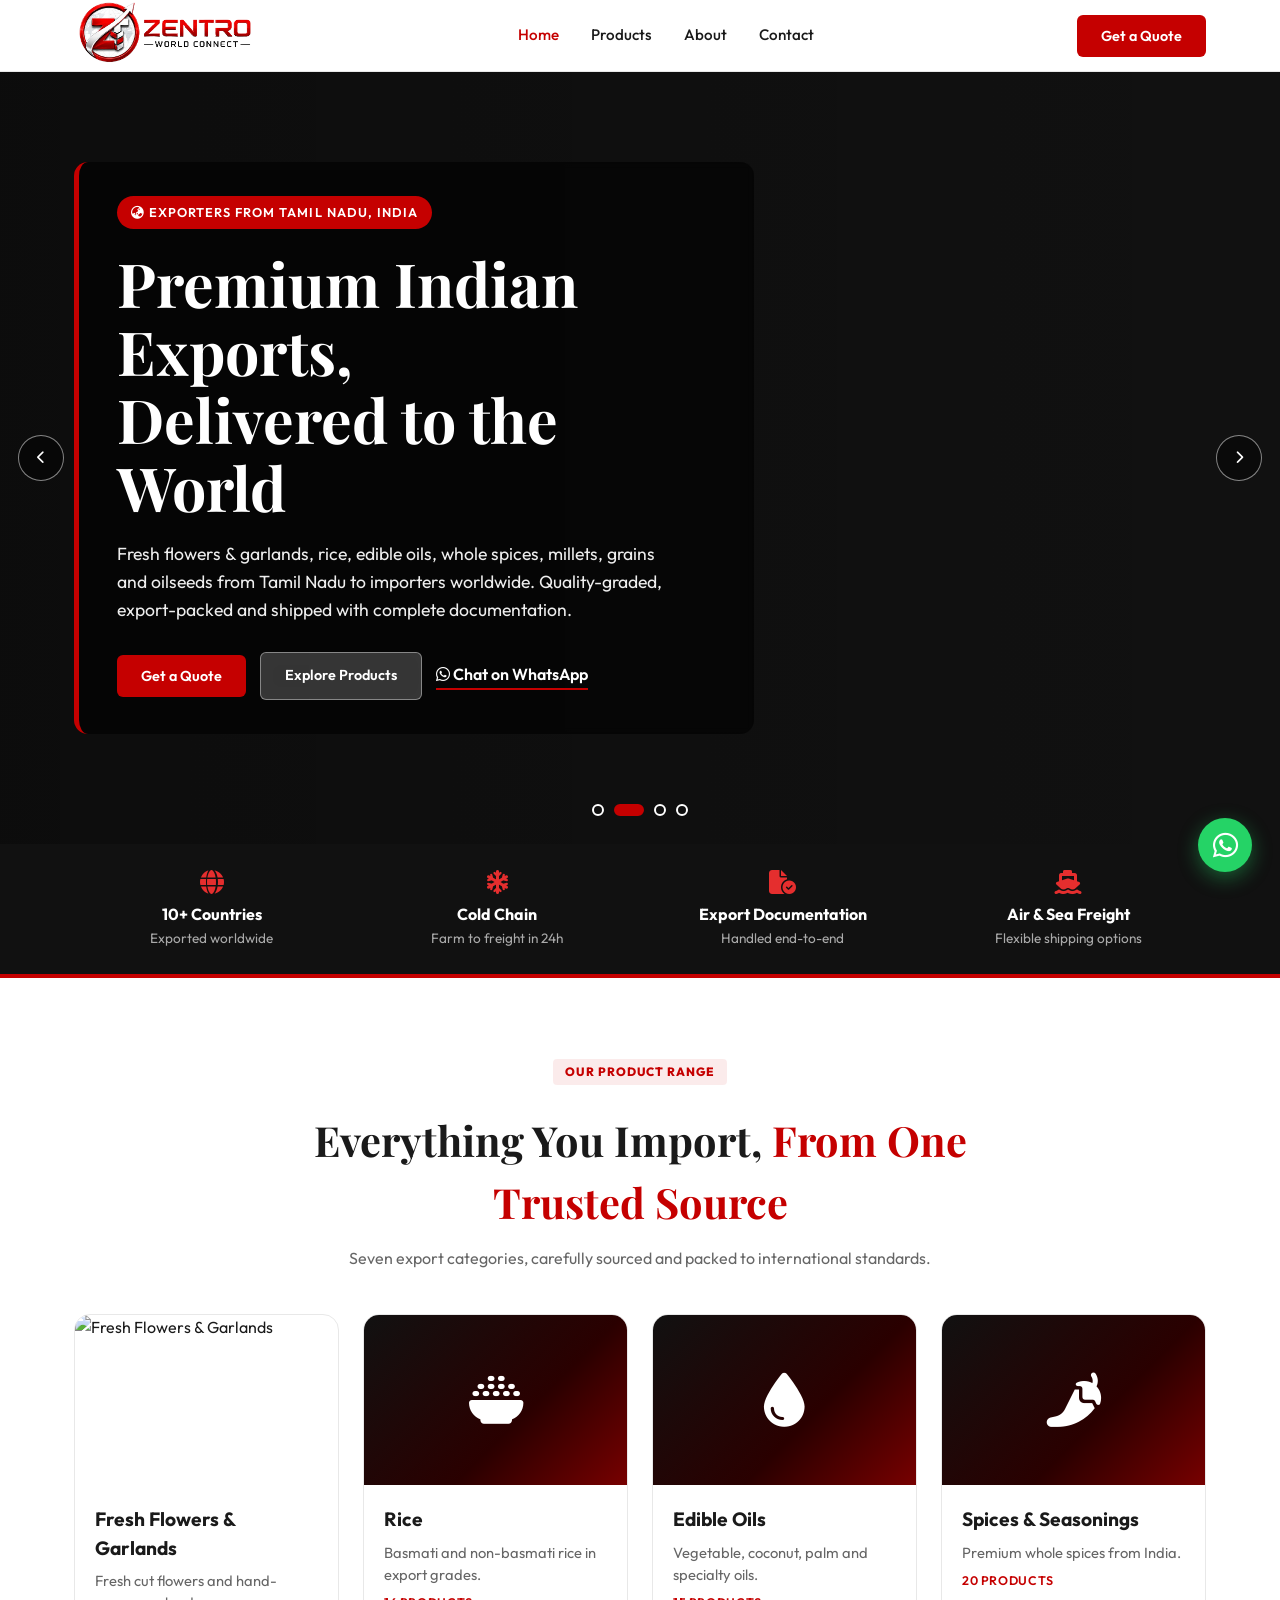
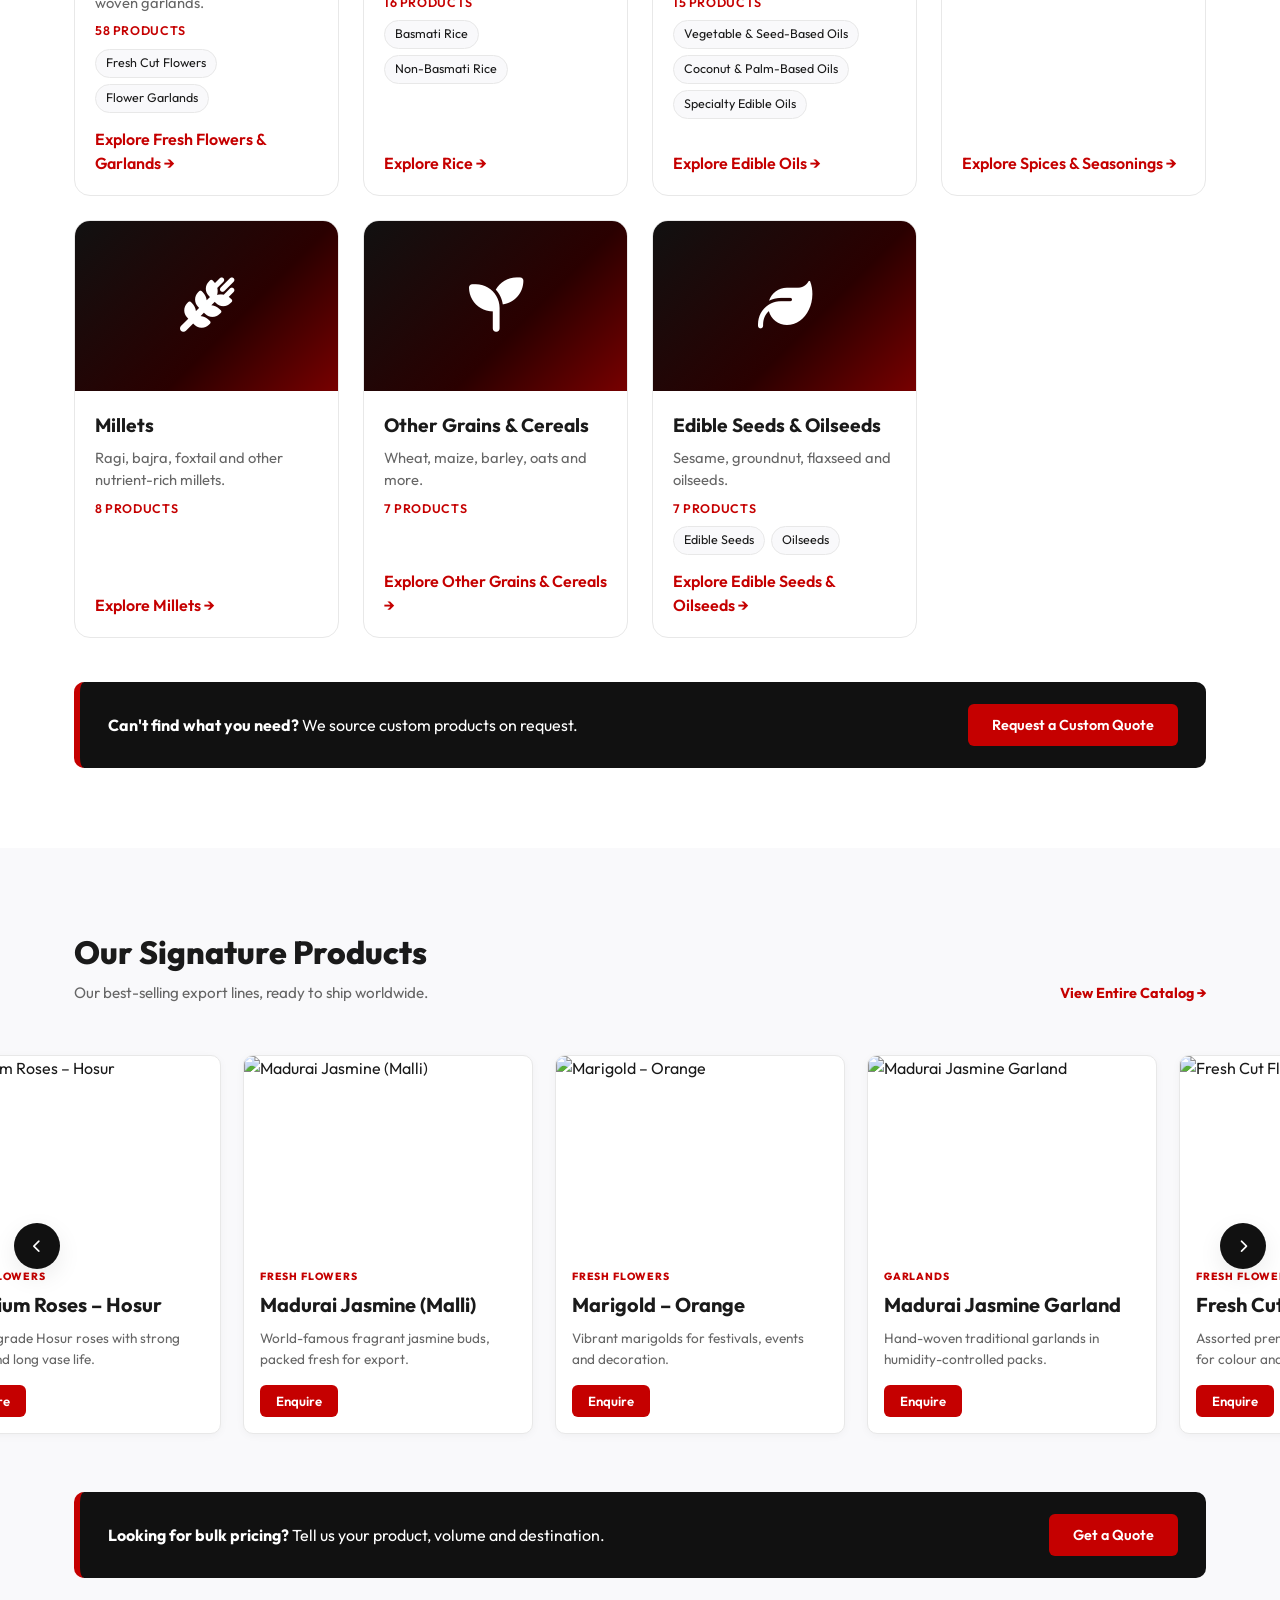
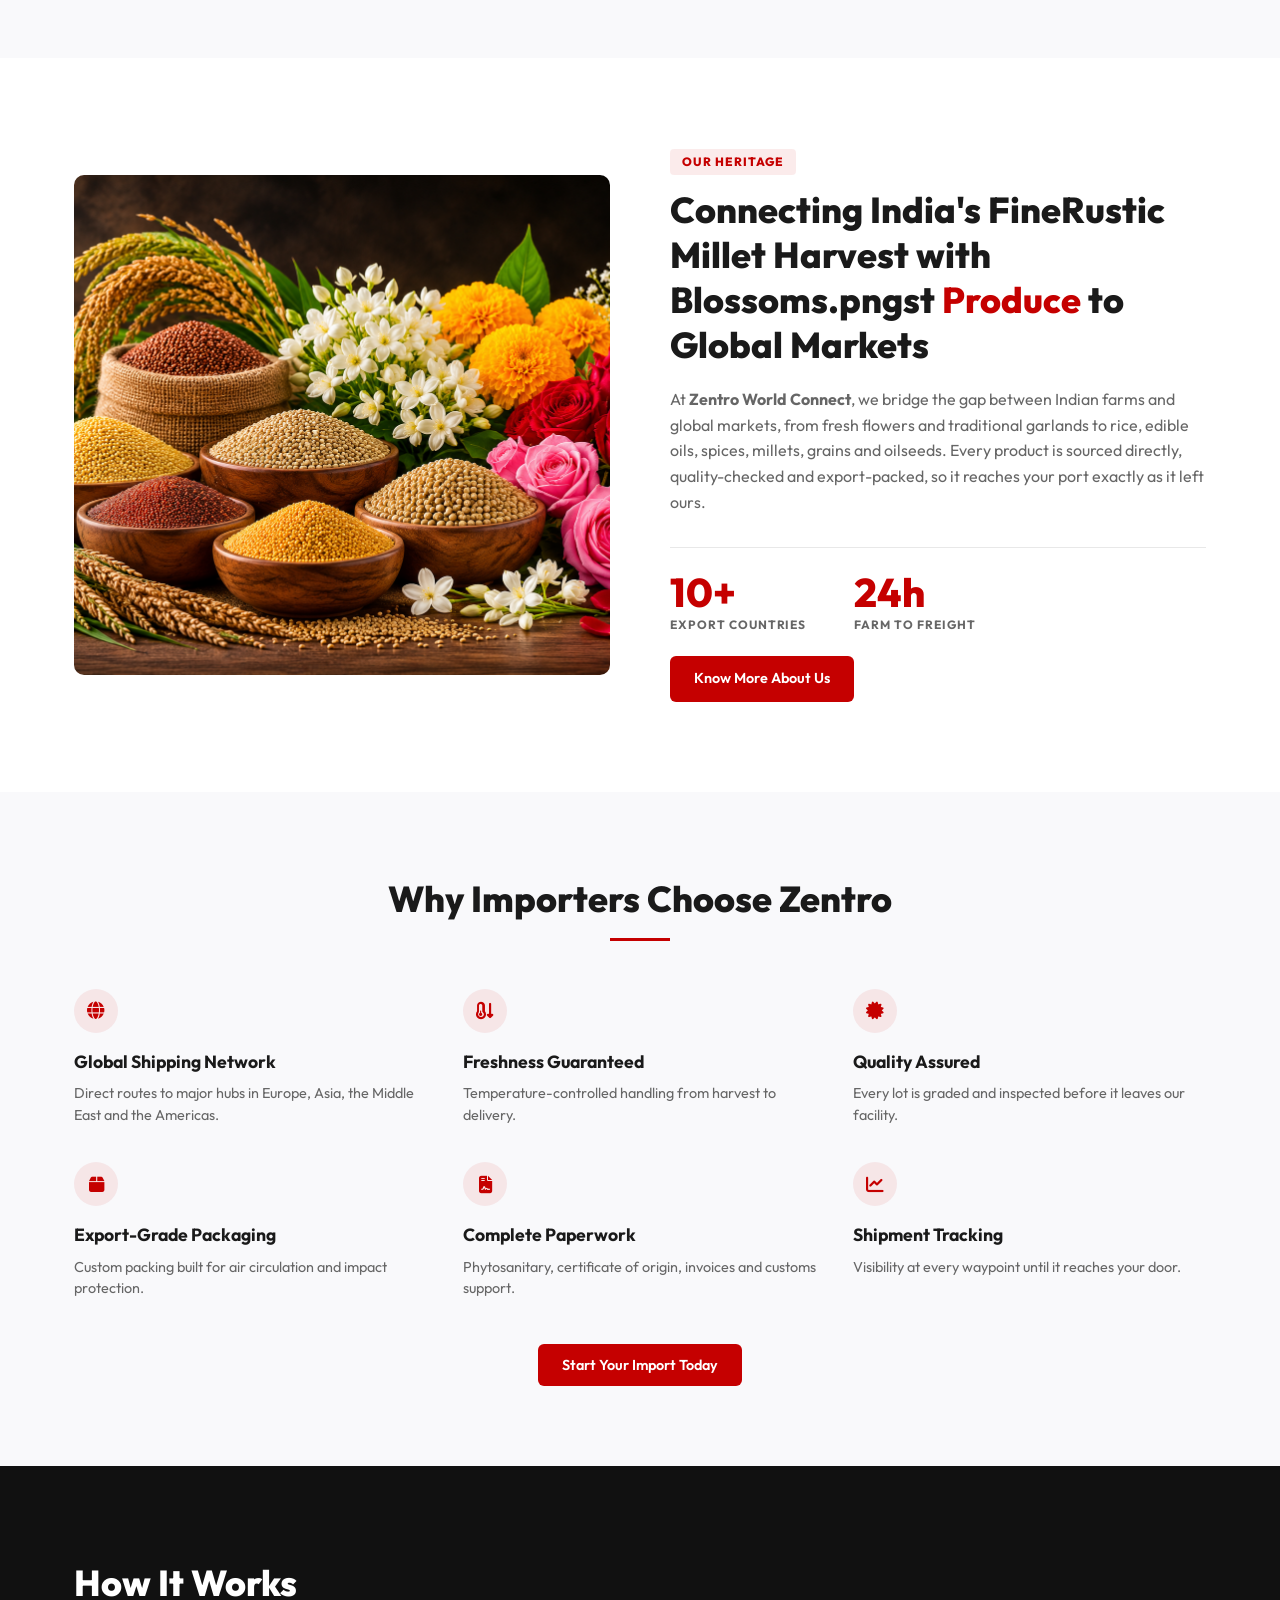
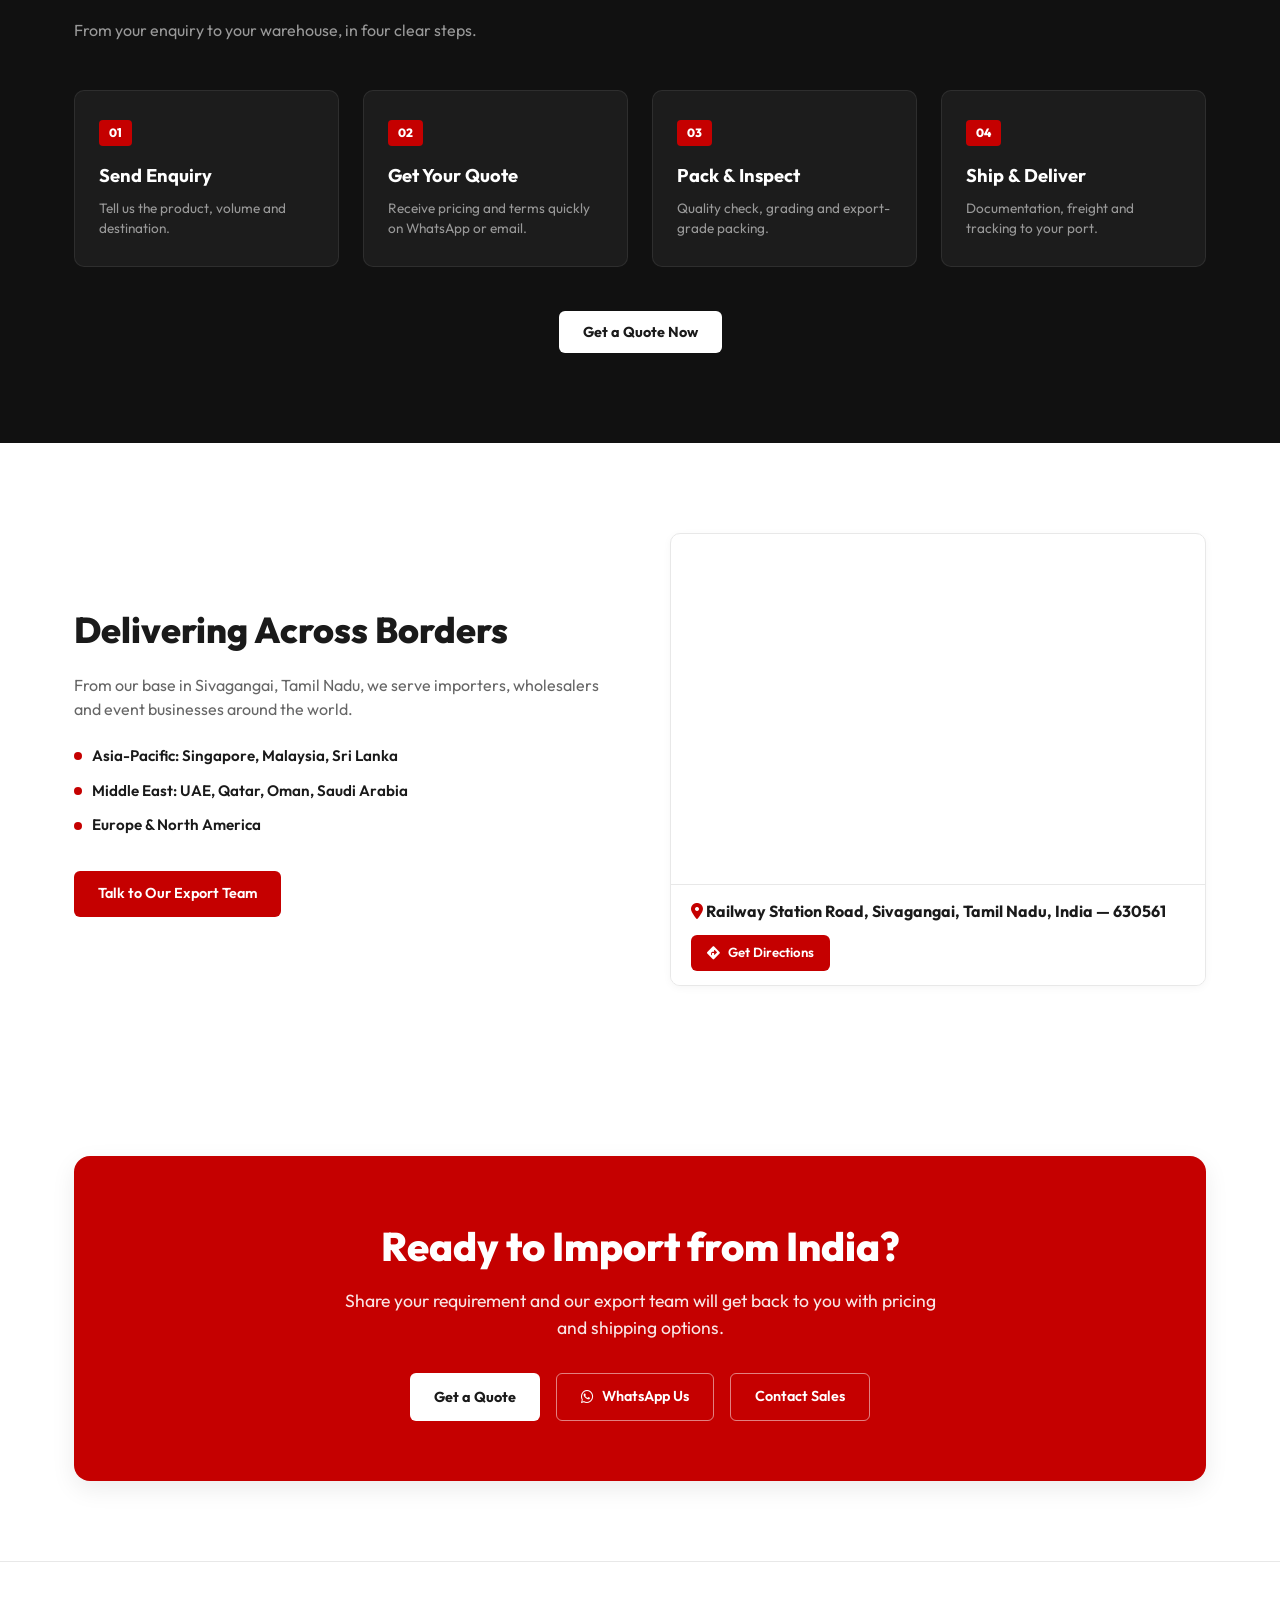
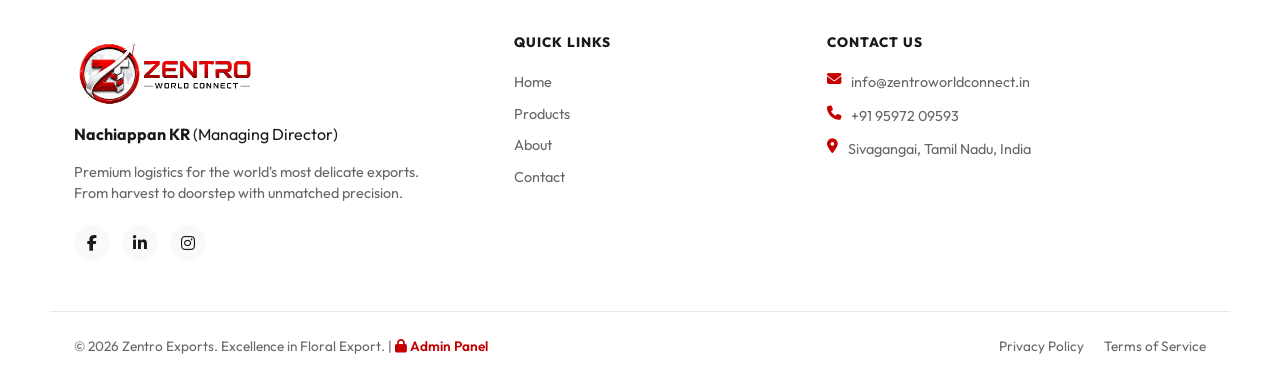
==== index.html @ cacd031d "Update index.html" ====
<!DOCTYPE html>
<html lang="en">
<head>
    <!-- Google tag (gtag.js) -->
<script async src="https://www.googletagmanager.com/gtag/js?id=G-3DQ4KWGLX4"></script>
<script>
  window.dataLayer = window.dataLayer || [];
  function gtag(){dataLayer.push(arguments);}
  gtag('js', new Date());

  gtag('config', 'G-3DQ4KWGLX4');
</script>
    <meta charset="UTF-8">
    <meta name="viewport" content="width=device-width, initial-scale=1.0">
    <title>Zentro World Connect | Delivering Freshness Across Borders</title>
    <meta name="description" content="Zentro World Connect - Export of flowers, rice, edible oils, spices, millets and grains from Sivagangai, Tamil Nadu to importers worldwide.">
    <!-- Favicon -->
    <link rel="icon" type="image/svg+xml" href="assets/favicon.svg">
    <!-- Google Fonts -->
    <link rel="preconnect" href="https://fonts.googleapis.com">
    <link rel="preconnect" href="https://fonts.gstatic.com" crossorigin>
    <link href="https://fonts.googleapis.com/css2?family=Outfit:wght@300;400;500;600;700;800&family=Playfair+Display:ital,wght@0,400;0,600;0,700;1,400&display=swap" rel="stylesheet">
    <!-- FontAwesome Icons -->
    <link rel="stylesheet" href="https://cdnjs.cloudflare.com/ajax/libs/font-awesome/6.4.0/css/all.min.css">
    <!-- Stylesheet -->
    <link rel="stylesheet" href="style.css?v=1.2">
    <script>document.documentElement.classList.add("hz-js");</script>
</head>
<body>

    <!-- Header & Navigation Bar -->
    <header class="header">
        <div class="container header-container">
            <a href="index.html" class="logo-wrapper">
                <img src="assets/logo new.png" alt="Zentro World Connect Logo" class="site-logo">
            </a>

            <nav class="nav-menu" id="navMenu">
                <a href="index.html" class="nav-link active">Home</a>
                <a href="products.html" class="nav-link">Products</a>
                <a href="about.html" class="nav-link">About</a>
                <a href="about.html#contact" class="nav-link">Contact</a>
            </nav>

            <div class="header-actions">
                <button class="btn btn-primary open-quote-modal">Get a Quote</button>
                <button class="nav-toggle" id="navToggle" aria-label="Toggle Navigation">
                    <span class="bar"></span>
                    <span class="bar"></span>
                    <span class="bar"></span>
                </button>
            </div>
        </div>
    </header>

    <main>
        <div class="page-view active">

            <!-- HERO SLIDESHOW (images managed from Admin > Site Settings) -->
            <section class="hz-hero" id="heroSlider">
                <div class="hz-slides" id="heroSlides"></div>
                <div class="hz-hero-overlay"></div>
                <div class="container hz-hero-inner">
                    <div class="hz-hero-content">
                        <span class="hz-eyebrow"><i class="fa-solid fa-earth-asia"></i> Exporters from Tamil Nadu, India</span>
                        <h1 id="heroTitle">Premium Indian Exports, <br>Delivered to the World</h1>
                        <p id="heroDescription" class="hero-description">Fresh flowers &amp; garlands, rice, edible oils, whole spices, millets, grains and oilseeds from Tamil Nadu to importers worldwide. Quality-graded, export-packed and shipped with complete documentation.</p>
                        <div class="hero-actions">
                            <button class="btn btn-primary open-quote-modal">Get a Quote</button>
                            <a href="products.html" class="btn btn-secondary">Explore Products</a>
                            <a href="https://wa.me/919597209593?text=Hello,%20I%20am%20interested%20in%20importing%20from%20Zentro%20World%20Connect." target="_blank" rel="noopener noreferrer" class="hz-wa-link"><i class="fa-brands fa-whatsapp"></i> Chat on WhatsApp</a>
                        </div>
                    </div>
                </div>
                <button class="hz-arrow hz-prev" id="heroPrev" aria-label="Previous slide"><i class="fa-solid fa-chevron-left"></i></button>
                <button class="hz-arrow hz-next" id="heroNext" aria-label="Next slide"><i class="fa-solid fa-chevron-right"></i></button>
                <div class="hz-dots" id="heroDots"></div>
            </section>

            <!-- TRUST STRIP -->
            <section class="hz-strip">
                <div class="container hz-strip-grid">
                    <div><i class="fa-solid fa-globe"></i><strong>10+ Countries</strong><span>Exported worldwide</span></div>
                    <div><i class="fa-solid fa-snowflake"></i><strong>Cold Chain</strong><span>Farm to freight in 24h</span></div>
                    <div><i class="fa-solid fa-file-circle-check"></i><strong>Export Documentation</strong><span>Handled end-to-end</span></div>
                    <div><i class="fa-solid fa-ship"></i><strong>Air &amp; Sea Freight</strong><span>Flexible shipping options</span></div>
                </div>
            </section>

            <!-- PRODUCT CATEGORIES -->
            <section class="hz-section">
                <div class="container">
                    <div class="hz-head">
                        <span class="badge-tag">OUR PRODUCT RANGE</span>
                        <h2>Everything You Import, <span class="text-red">From One Trusted Source</span></h2>
                        <p>Seven export categories, carefully sourced and packed to international standards.</p>
                    </div>
                    <div class="hz-cat-grid" id="homeCategoryGrid"></div>
                    <div class="hz-inline-cta">
                        <p><strong>Can't find what you need?</strong> We source custom products on request.</p>
                        <button class="btn btn-primary open-quote-modal">Request a Custom Quote</button>
                    </div>
                </div>
            </section>

            <!-- OUR SIGNATURE PRODUCTS (moving cards; managed from Admin > Products > "Signature product") -->
            <section class="hz-section hz-grey">
                <div class="container">
                    <div class="section-header-flex">
                        <div>
                            <h2>Our Signature Products</h2>
                            <p>Our best-selling export lines, ready to ship worldwide.</p>
                        </div>
                        <a href="products.html" class="view-all-link">View Entire Catalog &rarr;</a>
                    </div>
                </div>
                <div class="hz-marquee-wrap">
                    <button class="hz-sig-arrow hz-sig-prev" id="sigPrev" aria-label="Previous products"><i class="fa-solid fa-chevron-left"></i></button>
                    <div class="hz-marquee" id="sigMarquee">
                        <div class="hz-track" id="signatureProductsGrid"></div>
                    </div>
                    <button class="hz-sig-arrow hz-sig-next" id="sigNext" aria-label="Next products"><i class="fa-solid fa-chevron-right"></i></button>
                </div>
                <div class="container">
                    <div class="hz-inline-cta">
                        <p><strong>Looking for bulk pricing?</strong> Tell us your product, volume and destination.</p>
                        <button class="btn btn-primary open-quote-modal">Get a Quote</button>
                    </div>
                </div>
            </section>

            <!-- HERITAGE -->
            <section class="heritage-section">
                <div class="container">
                    <div class="heritage-grid">
                        <div class="heritage-visuals">
                            <img src="assets/Rustic Millet Harvest with Blossoms.png"  alt="Sourcing from farms" class="heritage-img-1" loading="lazy">
                        </div>
                        <div class="heritage-content">
                            <span class="badge-tag">OUR HERITAGE</span>
                            <h2 id="aboutTitle">Connecting India's FineRustic Millet Harvest with Blossoms.pngst <span class="text-red">Produce</span> to Global Markets</h2>
                            <p id="aboutDescription">At <strong>Zentro World Connect</strong>, we bridge the gap between Indian farms and global markets, from fresh flowers and traditional garlands to rice, edible oils, spices, millets, grains and oilseeds. Every product is sourced directly, quality-checked and export-packed, so it reaches your port exactly as it left ours.</p>
                            <div class="heritage-stats">
                                <div class="stat-block"><span class="stat-num">10+</span><span class="stat-label">EXPORT COUNTRIES</span></div>
                                <div class="stat-block"><span class="stat-num">24h</span><span class="stat-label">FARM TO FREIGHT</span></div>
                            </div>
                            <a href="about.html" class="btn btn-primary">Know More About Us</a>
                        </div>
                    </div>
                </div>
            </section>

            <!-- WHY ZENTRO -->
            <section class="hz-section hz-grey">
                <div class="container text-center">
                    <h2 class="section-title-centered">Why Importers Choose Zentro</h2>
                    <div class="red-line"></div>
                    <div class="standard-grid">
                        <div class="standard-card"><div class="icon-circle"><i class="fa-solid fa-globe"></i></div><h4>Global Shipping Network</h4><p>Direct routes to major hubs in Europe, Asia, the Middle East and the Americas.</p></div>
                        <div class="standard-card"><div class="icon-circle"><i class="fa-solid fa-temperature-arrow-down"></i></div><h4>Freshness Guaranteed</h4><p>Temperature-controlled handling from harvest to delivery.</p></div>
                        <div class="standard-card"><div class="icon-circle"><i class="fa-solid fa-certificate"></i></div><h4>Quality Assured</h4><p>Every lot is graded and inspected before it leaves our facility.</p></div>
                        <div class="standard-card"><div class="icon-circle"><i class="fa-solid fa-box"></i></div><h4>Export-Grade Packaging</h4><p>Custom packing built for air circulation and impact protection.</p></div>
                        <div class="standard-card"><div class="icon-circle"><i class="fa-solid fa-file-contract"></i></div><h4>Complete Paperwork</h4><p>Phytosanitary, certificate of origin, invoices and customs support.</p></div>
                        <div class="standard-card"><div class="icon-circle"><i class="fa-solid fa-chart-line"></i></div><h4>Shipment Tracking</h4><p>Visibility at every waypoint until it reaches your door.</p></div>
                    </div>
                    <div class="hz-inline-cta hz-center"><button class="btn btn-primary open-quote-modal">Start Your Import Today</button></div>
                </div>
            </section>

            <!-- PROCESS -->
            <section class="process-section">
                <div class="container">
                    <div class="section-header-dark">
                        <h2>How It Works</h2>
                        <p>From your enquiry to your warehouse, in four clear steps.</p>
                    </div>
                    <div class="process-grid">
                        <div class="process-card"><span class="step-badge">01</span><h4>Send Enquiry</h4><p>Tell us the product, volume and destination.</p></div>
                        <div class="process-card"><span class="step-badge">02</span><h4>Get Your Quote</h4><p>Receive pricing and terms quickly on WhatsApp or email.</p></div>
                        <div class="process-card"><span class="step-badge">03</span><h4>Pack &amp; Inspect</h4><p>Quality check, grading and export-grade packing.</p></div>
                        <div class="process-card"><span class="step-badge">04</span><h4>Ship &amp; Deliver</h4><p>Documentation, freight and tracking to your port.</p></div>
                    </div>
                    <div class="hz-inline-cta hz-center"><button class="btn btn-light open-quote-modal">Get a Quote Now</button></div>
                </div>
            </section>

            <!-- GLOBAL REACH -->
            <section class="connectivity-section">
                <div class="container">
                    <div class="connectivity-grid">
                        <div class="connectivity-content">
                            <h2>Delivering Across Borders</h2>
                            <p>From our base in Sivagangai, Tamil Nadu, we serve importers, wholesalers and event businesses around the world.</p>
                            <ul class="red-dot-list">
                                <li><span class="red-dot"></span> Asia-Pacific: Singapore, Malaysia, Sri Lanka</li>
                                <li><span class="red-dot"></span> Middle East: UAE, Qatar, Oman, Saudi Arabia</li>
                                <li><span class="red-dot"></span> Europe &amp; North America</li>
                            </ul>
                            <a href="about.html#contact" class="btn btn-primary">Talk to Our Export Team</a>
                        </div>
                        <div class="connectivity-map">
                            <div class="map-card-wrapper">
                                <div class="google-map-container" style="position: relative; width: 100%; height: 350px;">
                                    <iframe src="https://maps.google.com/maps?q=Railway%20Station%20Road,Sivagangai,Tamil%20Nadu,India,630561&t=&z=13&ie=UTF8&iwloc=&output=embed" width="100%" height="100%" style="border:0;" allowfullscreen="" loading="lazy" referrerpolicy="no-referrer-when-downgrade" title="Zentro World Connect, Sivagangai, Tamil Nadu"></iframe>
                                </div>
                                <div class="map-footer-bar">
                                    <div class="location-badge"><i class="fa-solid fa-location-dot text-red"></i> <strong>Railway Station Road, Sivagangai, Tamil Nadu, India — 630561</strong></div>
                                    <a href="https://maps.google.com/?q=Railway+Station+Road,Sivagangai,Tamil+Nadu,India,630561" target="_blank" rel="noopener noreferrer" class="btn btn-sm btn-primary"><i class="fa-solid fa-diamond-turn-right"></i> Get Directions</a>
                                </div>
                            </div>
                        </div>
                    </div>
                </div>
            </section>

            <!-- FINAL CTA -->
            <section class="red-cta-section">
                <div class="container">
                    <div class="red-cta-box text-center">
                        <h2>Ready to Import from India?</h2>
                        <p>Share your requirement and our export team will get back to you with pricing and shipping options.</p>
                        <div class="cta-actions">
                            <button class="btn btn-light open-quote-modal">Get a Quote</button>
                            <a href="https://wa.me/919597209593?text=Hello,%20I%20am%20interested%20in%20importing%20from%20Zentro%20World%20Connect." target="_blank" rel="noopener noreferrer" class="btn btn-outline-light"><i class="fa-brands fa-whatsapp"></i> WhatsApp Us</a>
                            <a href="about.html#contact" class="btn btn-outline-light">Contact Sales</a>
                        </div>
                    </div>
                </div>
            </section>
        </div>
    </main>


    <!-- Footer -->
    <footer class="footer">
        <div class="container footer-container">
            <div class="footer-brand">
                <a href="index.html" class="logo-wrapper">
                    <img src="assets/logo new.png" alt="Zentro World Connect Logo" class="site-logo">
                </a>
                <p><strong>Nachiappan KR</strong> (Managing Director)
                <p class="footer-about">Premium logistics for the world's most delicate exports. From harvest to doorstep with unmatched precision.</p>
                <div class="social-links">
                    <a href="#" aria-label="Facebook"><i class="fa-brands fa-facebook-f"></i></a>
                    <a href="#" aria-label="LinkedIn"><i class="fa-brands fa-linkedin-in"></i></a>
                    <a href="#" aria-label="Instagram"><i class="fa-brands fa-instagram"></i></a>
                </div>
            </div>

            <div class="footer-links">
                <h4>QUICK LINKS</h4>
                <ul>
                    <li><a href="index.html">Home</a></li>
                    <li><a href="products.html">Products</a></li>
                    <li><a href="about.html">About</a></li>
                    <li><a href="about.html#contact">Contact</a></li>
                </ul>
            </div>

            <div class="footer-contact">
                <h4>CONTACT US</h4>
                <p><i class="fa-solid fa-envelope"></i> info@zentroworldconnect.in</p>
                <p><i class="fa-solid fa-phone"></i> +91 95972 09593</p>
                <p><i class="fa-solid fa-location-dot"></i> Sivagangai, Tamil Nadu, India</p>
            </div>
        </div>
        
        <div class="footer-bottom">
            <div class="container footer-bottom-content">
                <p>&copy; 2026 Zentro Exports. Excellence in Floral Export. | <a href="admin.html" style="color: var(--primary); font-weight: 600;"><i class="fa-solid fa-lock"></i> Admin Panel</a></p>
                <div class="bottom-links">
                    <a href="privacy.html">Privacy Policy</a>
                    <a href="terms.html">Terms of Service</a>
                </div>
            </div>
        </div>
    </footer>

    <!-- Universal Quote Request Modal -->
    <div class="modal-overlay" id="quoteModal">
        <div class="modal-card">
            <div class="modal-header">
                <h3>Get an Export Quote</h3>
                <button class="modal-close" id="closeQuoteModal"><i class="fa-solid fa-xmark"></i></button>
            </div>
            <form id="modalQuoteForm" novalidate>
                <div class="form-row">
                    <div class="form-group">
                        <label for="mClientName">Your Name *</label>
                        <input type="text" id="mClientName" required placeholder="e.g. John Doe">
                        <span class="error-msg">Name is required</span>
                    </div>
                    <div class="form-group">
                        <label for="mCompanyName">Company / Import Firm</label>
                        <input type="text" id="mCompanyName" placeholder="e.g. Flora Imports Ltd">
                    </div>
                </div>
                <div class="form-row">
                    <div class="form-group">
                        <label for="mClientEmail">Email Address *</label>
                        <input type="email" id="mClientEmail" required placeholder="e.g. john@company.com">
                        <span class="error-msg">Valid email is required</span>
                    </div>
                    <div class="form-group">
                        <label for="mClientPhone">Phone / WhatsApp *</label>
                        <input type="tel" id="mClientPhone" required placeholder="e.g. +91 95972 09593">
                        <span class="error-msg">Phone number is required</span>
                    </div>
                </div>
                <div class="form-group">
    <label for="mTargetFlower">Product Required *</label>
    <select id="mTargetFlower" required>
        <option value="" disabled selected>Select a product category</option>
    </select>
    <span class="error-msg">Please select a product</span>
</div>
                <div class="form-row">
                    <div class="form-group">
                        <label for="mCargoVolume">Expected Volume *</label>
                        <input type="text" id="mCargoVolume" required placeholder="e.g. 500 kg, 10,000 stems">
                        <span class="error-msg">Volume is required</span>
                    </div>
                    <div class="form-group">
                        <label for="mDestinationAirport">Destination Airport / Country *</label>
                        <input type="text" id="mDestinationAirport" required placeholder="e.g. Heathrow (LHR), London">
                        <span class="error-msg">Destination is required</span>
                    </div>
                </div>
                <div class="form-group">
                    <label for="mAdditionalNotes">Additional Specifications</label>
                    <textarea id="mAdditionalNotes" rows="3" placeholder="Stem length, packing details..."></textarea>
                </div>
                <button type="submit" class="btn btn-primary btn-block"><i class="fa-brands fa-whatsapp"></i> Send Quote Request via WhatsApp</button>
            </form>
        </div>
    </div>

    <!-- Floating WhatsApp Button -->
    <a href="https://wa.me/919597209593?text=Hello,%20I%20am%20interested%20in%20importing%20flowers%20from%20Zentro%20World%20Connect." class="whatsapp-float" target="_blank" rel="noopener noreferrer" aria-label="Chat on WhatsApp">
        <i class="fa-brands fa-whatsapp"></i>
    </a>

    <!-- Supabase JS Client CDN -->
    <script src="https://cdn.jsdelivr.net/npm/@supabase/supabase-js@2"></script>
    <!-- Main Script -->
    <script src="catalog-data.js?v=1.0"></script>
    <script src="home.js?v=1.2"></script>
    <script src="script.js?v=7.2"></script>
</body>
</html>
---- style.css ----
/* ==========================================
   Zentro World Connect - Model Website Design Stylesheet
   ========================================== */

/* --- DESIGN TOKENS & COLOR PALETTE --- */
:root {
    --primary: #C50000; /* Vibrant Crimson Red from Model Design */
    --primary-dark: #9E0012; /* Deep Red */
    --primary-light: #E52E2E;
    --text-dark: #1A1A1A; /* Crisp Dark Charcoal Text */
    --text-muted: #666666; /* Muted Subtitle Gray */
    --text-light: #888888;
    --white: #FFFFFF;
    --bg-white: #FFFFFF;
    --bg-cream: #F9F9FB; /* Soft light background */
    --bg-dark: #111111; /* Model Dark Charcoal Section */
    --bg-dark-card: #1C1C1C;
    --border-color: #E8E8E8;
    
    --font-serif: 'Playfair Display', Georgia, serif;
    --font-sans: 'Outfit', -apple-system, BlinkMacSystemFont, "Segoe UI", Roboto, sans-serif;
    
    --radius-sm: 6px;
    --radius-md: 10px;
    --radius-lg: 16px;
    
    --shadow-sm: 0 2px 8px rgba(0,0,0,0.04);
    --shadow-md: 0 8px 24px rgba(0,0,0,0.08);
    --shadow-lg: 0 16px 36px rgba(0,0,0,0.12);
    
    --transition: 0.25s cubic-bezier(0.25, 0.8, 0.25, 1);
}

/* --- RESET & BASE --- */
*, *::before, *::after {
    box-sizing: border-box;
    margin: 0;
    padding: 0;
}

html {
    scroll-behavior: smooth;
    font-size: 16px;
}

body {
    font-family: var(--font-sans);
    background-color: var(--bg-white);
    color: var(--text-dark);
    line-height: 1.5;
    overflow-x: hidden;
    -webkit-font-smoothing: antialiased;
}

a {
    color: inherit;
    text-decoration: none;
    transition: var(--transition);
}

img {
    max-width: 100%;
    height: auto;
    display: block;
}

ul {
    list-style: none;
}

/* --- LAYOUT & CONTAINERS --- */
.container {
    width: 100%;
    max-width: 1180px;
    margin: 0 auto;
    padding: 0 24px;
}

.text-center {
    text-align: center;
}

.text-red {
    color: var(--primary) !important;
}

/* --- SPA PAGE VIEWS --- */
.page-view {
    display: none;
    animation: fadeIn 0.3s ease;
}

.page-view.active {
    display: block;
}

@keyframes fadeIn {
    from { opacity: 0; transform: translateY(6px); }
    to { opacity: 1; transform: translateY(0); }
}

/* --- BUTTONS --- */
.btn {
    display: inline-flex;
    align-items: center;
    justify-content: center;
    padding: 12px 24px;
    font-family: var(--font-sans);
    font-weight: 600;
    font-size: 0.9rem;
    border-radius: var(--radius-sm);
    cursor: pointer;
    transition: var(--transition);
    border: none;
    outline: none;
    gap: 8px;
}

.btn-primary {
    background-color: var(--primary);
    color: var(--bg-white);
}

.btn-primary:hover {
    background-color: var(--primary-dark);
    transform: translateY(-2px);
    box-shadow: 0 4px 14px rgba(197, 0, 0, 0.35);
}

.btn-secondary {
    background-color: rgba(255, 255, 255, 0.2);
    color: var(--bg-white);
    border: 1px solid rgba(255, 255, 255, 0.4);
    backdrop-filter: blur(8px);
}

.btn-secondary:hover {
    background-color: rgba(255, 255, 255, 0.3);
    border-color: var(--bg-white);
}

.btn-outline {
    background-color: transparent;
    color: var(--primary);
    border: 1px solid var(--primary);
}

.btn-outline:hover {
    background-color: var(--primary);
    color: var(--bg-white);
}

.btn-light {
    background-color: var(--bg-white);
    color: var(--text-dark);
    font-weight: 700;
}

.btn-light:hover {
    background-color: #F0F0F0;
    transform: translateY(-2px);
}

.btn-outline-light {
    background-color: transparent;
    color: var(--bg-white);
    border: 1px solid rgba(255, 255, 255, 0.5);
}

.btn-outline-light:hover {
    background-color: rgba(255, 255, 255, 0.15);
    border-color: var(--bg-white);
}

.btn-sm {
    padding: 8px 16px;
    font-size: 0.825rem;
}

.btn-text {
    padding: 0;
    background: transparent;
    color: var(--text-muted);
    font-weight: 600;
    font-size: 0.85rem;
}

.btn-text:hover {
    color: var(--primary);
}

.btn-block {
    width: 100%;
}

/* --- BADGES & TAGS --- */
.badge-tag {
    display: inline-block;
    padding: 4px 12px;
    background-color: rgba(197, 0, 0, 0.08);
    color: var(--primary);
    font-size: 0.75rem;
    font-weight: 800;
    letter-spacing: 0.08em;
    border-radius: 4px;
    text-transform: uppercase;
    margin-bottom: 12px;
}

.badge-tag.red-badge {
    background-color: var(--primary);
    color: var(--bg-white);
}

/* --- HEADER & NAV --- */
.header {
    position: sticky;
    top: 0;
    z-index: 1000;
    background-color: var(--bg-white);
    border-bottom: 1px solid var(--border-color);
    height: 72px;
}

.header-container {
    display: flex;
    align-items: center;
    justify-content: space-between;
    height: 100%;
}

.logo-wrapper {
    display: flex;
    align-items: center;
    gap: 10px;
}

.site-logo {
    height: 90px;
    width: auto;
    max-height: 200px;
    object-fit: contain;
}

.logo-mark {
    width: 38px;
    height: 38px;
    border-radius: 50%;
    background-color: var(--primary);
    color: var(--bg-white);
    display: flex;
    align-items: center;
    justify-content: center;
    font-size: 1.1rem;
}

.logo-text {
    display: flex;
    flex-direction: column;
    line-height: 1;
}

.logo-accent {
    font-weight: 800;
    font-size: 1.1rem;
    color: var(--primary);
    letter-spacing: 0.05em;
}

.logo-main {
    font-size: 0.625rem;
    font-weight: 700;
    color: var(--text-dark);
    letter-spacing: 0.12em;
}

.nav-menu {
    display: flex;
    align-items: center;
    gap: 32px;
}

.nav-link {
    font-weight: 500;
    font-size: 0.95rem;
    color: var(--text-dark);
    position: relative;
    padding: 6px 0;
}

.nav-link.active, .nav-link:hover {
    color: var(--primary);
}

.header-actions {
    display: flex;
    align-items: center;
    gap: 16px;
}

.nav-toggle {
    display: none;
    background: none;
    border: none;
    cursor: pointer;
    flex-direction: column;
    gap: 5px;
}

.nav-toggle .bar {
    width: 24px;
    height: 2px;
    background-color: var(--text-dark);
}

/* ==========================================
   VIEW 1: HOME PAGE STYLES
   ========================================== */

/* HERO */
.hero {
    padding: 140px 0 120px;
    background-size: cover;
    background-position: center;
    color: var(--bg-white);
    text-align: left;
}

.hero-content h1 {
    font-size: 3.5rem;
    font-weight: 800;
    line-height: 1.1;
    margin-bottom: 20px;
}

.hero-description {
    font-size: 1.1rem;
    color: rgba(255, 255, 255, 0.9);
    max-width: 580px;
    margin-bottom: 36px;
    line-height: 1.6;
}

.hero-actions {
    display: flex;
    gap: 16px;
}

/* HERITAGE */
.heritage-section {
    padding: 90px 0;
    background-color: var(--bg-white);
}

.heritage-grid {
    display: grid;
    grid-template-columns: 1fr 1fr;
    gap: 60px;
    align-items: center;
}

.heritage-visuals {
    display: block;
    width: 100%;
}

.heritage-img-1 {
    width: 100%;
    height: 500px;
    object-fit: cover;
    border-radius: var(--radius-md);
}

.heritage-content h2 {
    font-size: 2.25rem;
    font-weight: 800;
    line-height: 1.25;
    margin-bottom: 20px;
}

.heritage-content p {
    color: var(--text-muted);
    font-size: 1rem;
    margin-bottom: 32px;
    line-height: 1.6;
}

.heritage-stats {
    display: flex;
    gap: 48px;
    border-top: 1px solid var(--border-color);
    padding-top: 24px;
}

.stat-block {
    display: flex;
    flex-direction: column;
}

.stat-num {
    font-size: 2.5rem;
    font-weight: 800;
    color: var(--primary);
    line-height: 1;
}

.stat-label {
    font-size: 0.75rem;
    font-weight: 700;
    color: var(--text-muted);
    letter-spacing: 0.08em;
    margin-top: 4px;
}

/* SPECIALIZED EXPORTS */
.specialized-section {
    padding: 90px 0;
    background-color: var(--bg-cream);
}

.section-header-flex {
    display: flex;
    justify-content: space-between;
    align-items: flex-end;
    margin-bottom: 40px;
}

.section-header-flex h2 {
    font-size: 2rem;
    font-weight: 800;
    margin-bottom: 6px;
}

.section-header-flex p {
    color: var(--text-muted);
    font-size: 0.95rem;
}

.view-all-link {
    font-weight: 700;
    color: var(--primary);
    font-size: 0.9rem;
}

.specialized-grid {
    display: grid;
    grid-template-columns: 1fr 1fr;
    gap: 32px;
}

.spec-card {
    background-color: var(--bg-white);
    border-radius: var(--radius-md);
    overflow: hidden;
    border: 1px solid var(--border-color);
    box-shadow: var(--shadow-sm);
}

.spec-img-wrapper {
    position: relative;
    height: 260px;
}

.spec-img-wrapper img {
    width: 100%;
    height: 100%;
    object-fit: cover;
}

.card-badge {
    position: absolute;
    top: 16px;
    right: 16px;
    background-color: rgba(0,0,0,0.7);
    color: var(--bg-white);
    font-size: 0.65rem;
    font-weight: 800;
    padding: 4px 10px;
    border-radius: 4px;
    letter-spacing: 0.08em;
}

.spec-body {
    padding: 24px;
}

.spec-body h3 {
    font-size: 1.35rem;
    font-weight: 700;
    margin-bottom: 8px;
}

.spec-body p {
    color: var(--text-muted);
    font-size: 0.9rem;
    margin-bottom: 20px;
}

/* THE ZENTRO STANDARD */
.standard-section {
    padding: 90px 0;
    background-color: var(--bg-white);
}

.section-title-centered {
    font-size: 2.25rem;
    font-weight: 800;
    margin-bottom: 12px;
}

.red-line {
    width: 60px;
    height: 3px;
    background-color: var(--primary);
    margin: 0 auto 48px;
}

.standard-grid {
    display: grid;
    grid-template-columns: repeat(3, 1fr);
    gap: 36px;
}

.standard-card {
    text-align: left;
}

.icon-circle {
    width: 44px;
    height: 44px;
    border-radius: 50%;
    background-color: rgba(197, 0, 0, 0.08);
    color: var(--primary);
    display: flex;
    align-items: center;
    justify-content: center;
    font-size: 1.1rem;
    margin-bottom: 16px;
}

.standard-card h4 {
    font-size: 1.1rem;
    font-weight: 700;
    margin-bottom: 8px;
}

.standard-card p {
    color: var(--text-muted);
    font-size: 0.9rem;
    line-height: 1.5;
}

/* PROCESS (DARK CHARCOAL) */
.process-section {
    padding: 90px 0;
    background-color: var(--bg-dark);
    color: var(--bg-white);
}

.section-header-dark {
    margin-bottom: 48px;
}

.section-header-dark h2 {
    font-size: 2.25rem;
    font-weight: 800;
    margin-bottom: 8px;
}

.section-header-dark p {
    color: #999999;
    font-size: 1rem;
}

.process-grid {
    display: grid;
    grid-template-columns: repeat(4, 1fr);
    gap: 24px;
}

.process-card {
    background-color: var(--bg-dark-card);
    padding: 28px 24px;
    border-radius: var(--radius-md);
    border: 1px solid rgba(255, 255, 255, 0.08);
}

.step-badge {
    display: inline-block;
    background-color: var(--primary);
    color: var(--bg-white);
    font-size: 0.75rem;
    font-weight: 800;
    padding: 4px 10px;
    border-radius: 4px;
    margin-bottom: 16px;
}

.process-card h4 {
    font-size: 1.15rem;
    font-weight: 700;
    margin-bottom: 8px;
}

.process-card p {
    color: #999999;
    font-size: 0.85rem;
    line-height: 1.5;
}

/* CONNECTIVITY */
.connectivity-section {
    padding: 90px 0;
    background-color: var(--bg-white);
}

.connectivity-grid {
    display: grid;
    grid-template-columns: 1fr 1fr;
    gap: 60px;
    align-items: center;
}

.connectivity-content h2 {
    font-size: 2.25rem;
    font-weight: 800;
    margin-bottom: 16px;
}

.connectivity-content p {
    color: var(--text-muted);
    font-size: 1rem;
    margin-bottom: 24px;
}

.red-dot-list li {
    font-size: 0.95rem;
    font-weight: 600;
    margin-bottom: 12px;
    display: flex;
    align-items: center;
    gap: 10px;
}

.red-dot {
    width: 8px;
    height: 8px;
    border-radius: 50%;
    background-color: var(--primary);
    display: inline-block;
}

.map-card-wrapper {
    background-color: var(--bg-white);
    border-radius: var(--radius-md);
    border: 1px solid var(--border-color);
    box-shadow: var(--shadow-sm);
    overflow: hidden;
}

.world-map-visual {
    position: relative;
    width: 100%;
    height: 340px;
    background: linear-gradient(180deg, #F8FAFC 0%, #EDF2F7 100%);
    overflow: hidden;
}

.world-map-svg {
    width: 100%;
    height: 100%;
}

.map-pin {
    position: absolute;
    transform: translate(-50%, -50%);
    cursor: pointer;
    z-index: 10;
    display: flex;
    flex-direction: column;
    align-items: center;
    transition: var(--transition);
}

.map-pin:hover {
    transform: translate(-50%, -55%) scale(1.1);
    z-index: 20;
}

.pin-dot {
    width: 12px;
    height: 12px;
    background-color: var(--primary);
    border: 2px solid var(--bg-white);
    border-radius: 50%;
    box-shadow: 0 0 10px rgba(197, 0, 0, 0.5);
    z-index: 2;
}

.pin-dot.hq-dot {
    width: 20px;
    height: 20px;
    background-color: #FFD700;
    color: var(--primary);
    font-size: 0.65rem;
    display: flex;
    align-items: center;
    justify-content: center;
    border: 2px solid var(--primary);
}

.pin-pulse {
    position: absolute;
    top: 50%;
    left: 50%;
    transform: translate(-50%, -50%);
    width: 24px;
    height: 24px;
    background-color: rgba(197, 0, 0, 0.4);
    border-radius: 50%;
    animation: mapPulse 2s infinite ease-out;
    z-index: 1;
}

@keyframes mapPulse {
    0% { transform: translate(-50%, -50%) scale(0.5); opacity: 1; }
    100% { transform: translate(-50%, -50%) scale(2.2); opacity: 0; }
}

.pin-label {
    margin-top: 4px;
    font-size: 0.725rem;
    font-weight: 700;
    background-color: rgba(0, 0, 0, 0.8);
    color: #fff;
    padding: 3px 8px;
    border-radius: 4px;
    white-space: nowrap;
    box-shadow: 0 2px 6px rgba(0,0,0,0.15);
}

.pin-hq .pin-label {
    background-color: var(--primary);
    font-weight: 800;
}

.map-footer-bar {
    padding: 14px 20px;
    background-color: var(--bg-white);
    border-top: 1px solid var(--border-color);
    display: flex;
    justify-content: space-between;
    align-items: center;
    flex-wrap: wrap;
    gap: 12px;
}

/* TESTIMONIALS */
.testimonials-section {
    padding: 80px 0;
    background-color: var(--bg-cream);
}

.testimonials-grid {
    display: grid;
    grid-template-columns: repeat(3, 1fr);
    gap: 32px;
}

.testimonial-card {
    background-color: var(--bg-white);
    padding: 32px 24px;
    border-radius: var(--radius-md);
    border: 1px solid var(--border-color);
    box-shadow: var(--shadow-sm);
}

.stars {
    color: var(--primary);
    margin-bottom: 16px;
    font-size: 0.85rem;
}

.testimonial-card p {
    font-size: 0.95rem;
    color: var(--text-dark);
    margin-bottom: 24px;
    line-height: 1.5;
    font-style: italic;
}

.client-info strong {
    display: block;
    font-size: 0.95rem;
}

.client-info span {
    font-size: 0.8rem;
    color: var(--text-muted);
}

/* RED CTA SECTION */
.red-cta-section {
    padding: 80px 0;
    background-color: var(--bg-white);
}

.red-cta-box {
    background-color: var(--primary);
    color: var(--bg-white);
    padding: 60px 40px;
    border-radius: var(--radius-lg);
    box-shadow: var(--shadow-md);
}

.red-cta-box h2 {
    font-size: 2.5rem;
    font-weight: 800;
    margin-bottom: 12px;
}

.red-cta-box p {
    font-size: 1.1rem;
    max-width: 600px;
    margin: 0 auto 32px;
    color: rgba(255, 255, 255, 0.9);
}

.cta-actions {
    display: flex;
    justify-content: center;
    gap: 16px;
}

/* ==========================================
   VIEW 2: CATALOG PAGE STYLES
   ========================================== */
.catalog-page-container {
    padding: 40px 24px 90px;
}

.breadcrumb {
    font-size: 0.85rem;
    color: var(--text-muted);
    margin-bottom: 16px;
}

.catalog-title {
    font-size: 2.75rem;
    font-weight: 800;
    margin-bottom: 10px;
}

.catalog-subtitle {
    color: var(--text-muted);
    font-size: 1.05rem;
    margin-bottom: 36px;
    max-width: 700px;
}

.catalog-toolbar {
    display: flex;
    justify-content: space-between;
    align-items: center;
    background-color: var(--bg-cream);
    padding: 12px 20px;
    border-radius: var(--radius-md);
    margin-bottom: 28px;
    gap: 16px;
    flex-wrap: wrap;
}

.search-box {
    display: flex;
    align-items: center;
    background-color: var(--bg-white);
    border: 1px solid var(--border-color);
    padding: 8px 16px;
    border-radius: 50px;
    width: 280px;
    gap: 10px;
}

.search-box input {
    border: none;
    outline: none;
    width: 100%;
    font-family: var(--font-sans);
    font-size: 0.9rem;
}

.filter-pills {
    display: flex;
    gap: 8px;
}

.pill-btn {
    padding: 8px 18px;
    border-radius: 50px;
    border: 1px solid var(--border-color);
    background-color: var(--bg-white);
    font-family: var(--font-sans);
    font-weight: 600;
    font-size: 0.85rem;
    color: var(--text-muted);
    cursor: pointer;
}

.pill-btn.active, .pill-btn:hover {
    background-color: var(--primary);
    color: var(--bg-white);
    border-color: var(--primary);
}

.sort-box {
    display: flex;
    align-items: center;
    gap: 8px;
    font-size: 0.85rem;
    font-weight: 700;
    color: var(--text-muted);
}

.sort-box select {
    padding: 6px 12px;
    border-radius: var(--radius-sm);
    border: 1px solid var(--border-color);
    outline: none;
    font-family: var(--font-sans);
    font-size: 0.85rem;
}

.notice-card {
    background-color: #FFF5F5;
    border-left: 4px solid var(--primary);
    padding: 20px 24px;
    border-radius: var(--radius-sm);
    display: flex;
    align-items: center;
    gap: 20px;
    margin-bottom: 40px;
}

.notice-icon {
    font-size: 1.5rem;
    color: var(--primary);
}

.notice-text {
    flex: 1;
}

.notice-text strong {
    display: block;
    font-size: 0.95rem;
    color: var(--text-dark);
    margin-bottom: 2px;
}

.notice-text p {
    font-size: 0.85rem;
    color: var(--text-muted);
}

/* 4 COLUMN CATALOG GRID */
.catalog-grid {
    display: grid;
    grid-template-columns: repeat(4, 1fr);
    gap: 24px;
    margin-bottom: 60px;
}

.catalog-card {
    background-color: var(--bg-white);
    border-radius: var(--radius-md);
    overflow: hidden;
    border: 1px solid var(--border-color);
    box-shadow: var(--shadow-sm);
}

.catalog-card-img {
    height: 220px;
    width: 100%;
    object-fit: cover;
}

.catalog-card-body {
    padding: 18px;
}

.catalog-card-body h3 {
    font-size: 1.15rem;
    font-weight: 700;
    margin-bottom: 6px;
}

.catalog-card-body p {
    color: var(--text-muted);
    font-size: 0.85rem;
    margin-bottom: 14px;
    line-height: 1.4;
}

.view-link {
    font-size: 0.85rem;
    font-weight: 700;
    color: var(--primary);
    cursor: pointer;
}

/* HARVEST BANNER */
.harvest-banner {
    padding: 60px 48px;
    border-radius: var(--radius-lg);
    color: var(--bg-white);
    background-size: cover;
    background-position: center;
    margin-bottom: 60px;
}

.harvest-banner h2 {
    font-size: 2.75rem;
    font-weight: 800;
    line-height: 1.15;
    margin-bottom: 24px;
}

/* SIGNATURE PRODUCTS */
.signature-section {
    margin-bottom: 60px;
}

.signature-section h2 {
    font-size: 2rem;
    font-weight: 800;
    margin-bottom: 6px;
}

.signature-grid {
    display: grid;
    grid-template-columns: 1fr 1fr;
    gap: 32px;
    margin-top: 24px;
}

.sig-card {
    background-color: var(--bg-cream);
    border-radius: var(--radius-md);
    overflow: hidden;
    display: flex;
    border: 1px solid var(--border-color);
}

.sig-card img {
    width: 160px;
    height: 100%;
    object-fit: cover;
}

.sig-card-body {
    padding: 24px;
    flex: 1;
}

.tag-label {
    display: inline-block;
    font-size: 0.65rem;
    font-weight: 800;
    color: var(--primary);
    letter-spacing: 0.08em;
    margin-bottom: 6px;
}

.sig-card-body h3 {
    font-size: 1.25rem;
    font-weight: 700;
    margin-bottom: 8px;
}

.sig-card-body p {
    font-size: 0.85rem;
    color: var(--text-muted);
    margin-bottom: 16px;
}

.sig-actions {
    display: flex;
    gap: 12px;
}

.red-custom-banner {
    background-color: var(--primary);
    color: var(--bg-white);
    padding: 48px 40px;
    border-radius: var(--radius-lg);
    text-align: center;
}

.red-custom-banner h2 {
    font-size: 2.25rem;
    font-weight: 800;
    margin-bottom: 12px;
}

.red-custom-banner p {
    font-size: 1rem;
    max-width: 600px;
    margin: 0 auto 28px;
    color: rgba(255, 255, 255, 0.9);
}

/* privacy policy style */
#view-privacy {
    padding: 80px 5%;
}

#view-privacy .privacy-policy {
    max-width: 900px;
    margin: 0 auto;
}

/* ==========================================
   VIEW 3: ABOUT PAGE STYLES
   ========================================== */
.about-page-container {
    padding: 60px 24px 90px;
}

.about-hero-grid {
    display: grid;
    grid-template-columns: 1fr 1fr;
    gap: 60px;
    align-items: center;
    margin-bottom: 90px;
}

.about-hero-visual {
    position: relative;
}

.about-port-img {
    width: 100%;
    height: 400px;
    object-fit: cover;
    border-radius: var(--radius-md);
}

.overlay-card {
    position: absolute;
    bottom: -20px;
    right: -20px;
    background-color: var(--bg-white);
    padding: 20px 28px;
    border-radius: var(--radius-md);
    box-shadow: var(--shadow-md);
    border: 1px solid var(--border-color);
}

.overlay-card .number {
    display: block;
    font-size: 1.75rem;
    font-weight: 800;
    color: var(--primary);
}

.about-hero-content h1 {
    font-size: 2.75rem;
    font-weight: 800;
    line-height: 1.2;
    margin-bottom: 20px;
}

.lead-text {
    font-size: 1.1rem;
    color: var(--text-muted);
    margin-bottom: 32px;
    line-height: 1.6;
}

.global-vision-box {
    display: flex;
    align-items: center;
    gap: 16px;
    background-color: var(--bg-cream);
    padding: 20px 24px;
    border-radius: var(--radius-md);
    border: 1px solid var(--border-color);
}

.icon-red {
    width: 44px;
    height: 44px;
    border-radius: 50%;
    background-color: rgba(197, 0, 0, 0.1);
    color: var(--primary);
    display: flex;
    align-items: center;
    justify-content: center;
    font-size: 1.2rem;
    flex-shrink: 0;
}

/* CORE PRINCIPLES */
.principles-section {
    margin-bottom: 90px;
}

.principles-section h2 {
    font-size: 2.25rem;
    font-weight: 800;
    margin-bottom: 48px;
}

.principles-grid {
    display: grid;
    grid-template-columns: repeat(3, 1fr);
    gap: 32px;
}

.principle-card {
    background-color: var(--bg-cream);
    padding: 36px 28px;
    border-radius: var(--radius-md);
    border: 1px solid var(--border-color);
}

.principle-card.red-card {
    background-color: var(--primary);
    color: var(--bg-white);
    border-color: var(--primary);
}

.icon-white {
    width: 44px;
    height: 44px;
    border-radius: 50%;
    background-color: rgba(255, 255, 255, 0.2);
    color: var(--bg-white);
    display: flex;
    align-items: center;
    justify-content: center;
    font-size: 1.2rem;
    margin-bottom: 20px;
}

.principle-card h3 {
    font-size: 1.25rem;
    font-weight: 700;
    margin-bottom: 12px;
}

.principle-card p {
    font-size: 0.9rem;
    color: var(--text-muted);
    line-height: 1.5;
}

.principle-card.red-card p {
    color: rgba(255, 255, 255, 0.9);
}

/* WHY DARK SECTION */
.why-dark-section {
    background-color: var(--bg-dark);
    color: var(--bg-white);
    padding: 80px 60px;
    border-radius: var(--radius-lg);
    margin-bottom: 90px;
}

.why-grid {
    display: grid;
    grid-template-columns: 1.2fr 0.8fr;
    gap: 60px;
    align-items: center;
}

.why-content h2 {
    font-size: 2.5rem;
    font-weight: 800;
    margin-bottom: 12px;
}

.why-sub {
    color: #999999;
    font-size: 1.05rem;
    margin-bottom: 32px;
}

.why-pillar {
    display: flex;
    gap: 16px;
    margin-bottom: 24px;
}

.red-bullet {
    width: 10px;
    height: 10px;
    border-radius: 50%;
    background-color: var(--primary);
    margin-top: 6px;
    flex-shrink: 0;
}

.why-pillar strong {
    display: block;
    font-size: 1.1rem;
    margin-bottom: 4px;
}

.why-pillar p {
    color: #999999;
    font-size: 0.9rem;
}

.why-visual {
    position: relative;
}

.why-img {
    width: 100%;
    height: 360px;
    object-fit: cover;
    border-radius: var(--radius-md);
}

.intel-card {
    position: absolute;
    bottom: 24px;
    left: 24px;
    right: 24px;
    background: rgba(255, 255, 255, 0.15);
    backdrop-filter: blur(12px);
    padding: 20px;
    border-radius: var(--radius-sm);
    border: 1px solid rgba(255, 255, 255, 0.2);
}

.intel-card i {
    font-size: 1.5rem;
    color: var(--primary);
    margin-bottom: 6px;
    display: block;
}

.intel-card strong {
    display: block;
    font-size: 1.05rem;
}

.intel-card span {
    font-size: 0.85rem;
    color: rgba(255, 255, 255, 0.8);
}

/* RED CONTACT CONTAINER */
.red-contact-container {
    background-color: var(--primary);
    color: var(--bg-white);
    padding: 80px 60px;
    border-radius: var(--radius-lg);
}

.red-contact-left h2 {
    font-size: 2.75rem;
    font-weight: 800;
    margin-bottom: 12px;
}

.red-contact-left .sub {
    font-size: 1.1rem;
    color: rgba(255, 255, 255, 0.9);
    margin-bottom: 40px;
}

.contact-info-cards {
    display: grid;
    grid-template-columns: 1fr 1fr;
    gap: 20px;
    margin-bottom: 32px;
}

.c-info-card {
    background-color: rgba(0, 0, 0, 0.2);
    padding: 20px;
    border-radius: var(--radius-sm);
    border: 1px solid rgba(255, 255, 255, 0.15);
}

.c-label {
    display: block;
    font-size: 0.7rem;
    font-weight: 800;
    color: rgba(255, 255, 255, 0.7);
    margin-bottom: 4px;
}

.c-val {
    font-size: 1.1rem;
    font-weight: 700;
    color: var(--bg-white);
}

.contact-btns {
    display: flex;
    align-items: center;
    gap: 16px;
    margin-bottom: 40px;
    flex-wrap: wrap;
}

.chat-link {
    font-weight: 700;
    color: var(--bg-white);
    margin-left: 12px;
}

.sivagangai-trust-box {
    background-color: var(--bg-white);
    color: var(--text-dark);
    padding: 20px 24px;
    border-radius: var(--radius-sm);
    font-size: 0.9rem;
    line-height: 1.5;
}

/* FOOTER */
.footer {
    background-color: var(--bg-white);
    border-top: 1px solid var(--border-color);
    padding: 70px 0 0;
    color: var(--text-dark);
}

.footer-container {
    display: grid;
    grid-template-columns: 1.5fr 1fr 1.5fr;
    gap: 60px;
    padding-bottom: 50px;
    border-bottom: 1px solid var(--border-color);
}

.footer-about {
    color: var(--text-muted);
    font-size: 0.9rem;
    margin: 16px 0 20px;
}

.social-links {
    display: flex;
    gap: 12px;
}

.social-links a {
    width: 36px;
    height: 36px;
    border-radius: 50%;
    background-color: var(--bg-cream);
    color: var(--text-dark);
    display: flex;
    align-items: center;
    justify-content: center;
}

.social-links a:hover {
    background-color: var(--primary);
    color: var(--bg-white);
}

.footer h4 {
    font-size: 0.85rem;
    font-weight: 800;
    letter-spacing: 0.08em;
    margin-bottom: 20px;
    color: var(--text-dark);
}

.footer ul li {
    margin-bottom: 10px;
    font-size: 0.9rem;
}

.footer ul li a {
    color: var(--text-muted);
}

.footer ul li a:hover {
    color: var(--primary);
}

.footer-contact p {
    font-size: 0.9rem;
    color: var(--text-muted);
    margin-bottom: 12px;
    display: flex;
    align-items: flex-start;
    gap: 10px;
    max-width: 100%;
    overflow-wrap: anywhere;
    word-break: break-word;
}

.footer-contact i {
    color: var(--primary);
    flex-shrink: 0;
}

.footer-bottom {
    padding: 24px 0;
    font-size: 0.85rem;
    color: var(--text-muted);
}

.footer-bottom-content {
    display: flex;
    justify-content: space-between;
    align-items: center;
}

.bottom-links {
    display: flex;
    gap: 20px;
}

/* MODAL OVERLAY */
.modal-overlay {
    display: none;
    position: fixed;
    inset: 0;
    background-color: rgba(0, 0, 0, 0.65);
    backdrop-filter: blur(6px);
    z-index: 2000;
    align-items: center;
    justify-content: center;
    padding: 24px;
}

.modal-overlay.active {
    display: flex;
}

.modal-card {
    background-color: var(--bg-white);
    padding: 36px;
    border-radius: var(--radius-lg);
    width: 100%;
    max-width: 600px;
    box-shadow: var(--shadow-lg);
    position: relative;
    max-height: 90vh;
    overflow-y: auto;
}

.modal-header {
    display: flex;
    justify-content: space-between;
    align-items: center;
    margin-bottom: 24px;
}

.modal-header h3 {
    font-size: 1.5rem;
    font-weight: 800;
    color: var(--primary);
}

.modal-close {
    background: none;
    border: none;
    font-size: 1.5rem;
    cursor: pointer;
    color: var(--text-muted);
}

.form-row {
    display: grid;
    grid-template-columns: 1fr 1fr;
    gap: 16px;
}

.form-group {
    margin-bottom: 16px;
}

.form-group label {
    display: block;
    font-size: 0.85rem;
    font-weight: 600;
    margin-bottom: 6px;
}

.form-group input, .form-group select, .form-group textarea {
    width: 100%;
    padding: 10px 14px;
    border: 1px solid var(--border-color);
    border-radius: var(--radius-sm);
    font-family: var(--font-sans);
    font-size: 0.9rem;
    outline: none;
}

.form-group input:focus, .form-group select:focus, .form-group textarea:focus {
    border-color: var(--primary);
}

.error-msg {
    display: none;
    font-size: 0.75rem;
    color: var(--primary);
    margin-top: 4px;
}

.form-group.error input, .form-group.error select {
    border-color: var(--primary);
}

.form-group.error .error-msg {
    display: block;
}

/* FLOATING WHATSAPP BUTTON */
.whatsapp-float {
    position: fixed;
    bottom: 28px;
    right: 28px;
    background-color: #25D366;
    color: var(--bg-white);
    width: 54px;
    height: 54px;
    border-radius: 50%;
    display: flex;
    align-items: center;
    justify-content: center;
    font-size: 1.8rem;
    box-shadow: 0 6px 20px rgba(37, 211, 102, 0.4);
    z-index: 999;
}

.whatsapp-float:hover {
    transform: scale(1.08);
}

.product-price {
    font-weight: 600;
    margin: 12px 0;
    font-size: 0.95rem;
}
 .notice-card {
        display: none;
    }
.item-code {
    font-size: 0.75rem;
    color: var(--text-muted);
    margin-bottom: 8px;
    font-weight: 600;
}

.product-info {
    font-size: 0.82rem;
    color: var(--text-muted);
    margin-bottom: 6px;
    font-weight: 500;
}

 /* RESPONSIVE */
@media (max-width: 992px) {
    .heritage-grid, .specialized-grid, .connectivity-grid, .about-hero-grid, .why-grid, .red-contact-grid {
        grid-template-columns: 1fr;
    }
    .standard-grid, .process-grid, .testimonials-grid, .principles-grid {
        grid-template-columns: repeat(2, 1fr);
    }
    .catalog-grid {
        grid-template-columns: repeat(2, 1fr);
    }
}

@media (max-width: 768px) {
    .nav-menu {
        position: fixed;
        top: 72px;
        left: -100%;
        width: 100%;
        height: calc(100vh - 72px);
        background-color: var(--bg-white);
        flex-direction: column;
        justify-content: center;
        transition: var(--transition);
    }
    .nav-menu.active { left: 0; }
    .nav-toggle { display: flex; }
    .hero-content h1 { font-size: 2.5rem; }
    .standard-grid, .process-grid, .testimonials-grid, .principles-grid, .catalog-grid {
        grid-template-columns: 1fr;
    }
   .heritage-img-1 { height: 360px; }
   .heritage-img-2 { height: 360px; }
   .footer-contact p {
        width: 100%;
        font-size: 0.85rem;
    }
   .footer-links {
    margin-left: -20px;
}
   .footer-contact {
      margin-left: -30px;

}

html, body {
    width: 100%;
    max-width: 100%;
    overflow-x: hidden;
}

* {
    box-sizing: border-box;
}

img {
    max-width: 100%;
}

.signature-grid {
        grid-template-columns: 1fr;
        gap: 20px;
    }

    .sig-card {
        display: block;
        width: 100%;
    }

    .sig-card img {
        width: 100%;
        height: 220px;
        display: block;
        object-fit: cover;
    }

    .sig-card-body {
        padding: 18px;
    }

    .sig-card-body h3 {
        font-size: 1.15rem;
    }

    .sig-card-body p {
        display: block;
        font-size: 0.85rem;
        line-height: 1.5;
        margin-bottom: 16px;
    }

    .sig-actions {
        display: flex;
    }

    .sig-actions .btn {
        display: inline-block;
    }
      .c-info-card {
        width: 120%;
        max-width: 150%;
        box-sizing: border-box;
        overflow: hidden;
    }

    .c-val {
        display: block;
        max-width: 150%;
        overflow-wrap: anywhere;
        word-break: break-word;
        box-sizing: border-box;
    }

}
   


/* ==========================================
   PRODUCT CATALOG: CATEGORIES & SUBCATEGORIES
   ========================================== */
.category-filter,
.subcategory-filter {
    display: flex;
    flex-wrap: wrap;
    gap: 8px;
}

.category-filter {
    margin-bottom: 14px;
}

.subcategory-filter {
    margin-bottom: 24px;
}

.subcategory-filter:empty {
    display: none;
}

.pill-btn.pill-sm {
    padding: 6px 14px;
    font-size: 0.8rem;
    background-color: var(--bg-cream);
}

.catalog-groups {
    margin: 36px 0 20px;
}

.catalog-group {
    margin-bottom: 56px;
    scroll-margin-top: 100px;
}

.group-head {
    display: flex;
    align-items: baseline;
    justify-content: space-between;
    flex-wrap: wrap;
    gap: 8px;
    padding-bottom: 12px;
    margin-bottom: 22px;
    border-bottom: 2px solid var(--primary);
}

.group-head h3 {
    font-size: 1.7rem;
    margin: 0;
}

.group-head p {
    margin: 0;
    font-weight: 600;
    font-size: 0.9rem;
    color: var(--text-muted);
}

.catalog-sub {
    margin-bottom: 34px;
    scroll-margin-top: 100px;
}

.sub-head {
    display: flex;
    align-items: center;
    gap: 12px;
    margin-bottom: 14px;
}

.sub-head h4 {
    font-size: 1.15rem;
    margin: 0;
}

.sub-count {
    font-size: 0.75rem;
    font-weight: 700;
    letter-spacing: 0.04em;
    color: var(--primary);
    background-color: var(--bg-cream);
    padding: 4px 12px;
    border-radius: 50px;
}

.sub-note {
    font-size: 0.85rem;
    font-style: italic;
    color: var(--text-muted);
    margin: -6px 0 14px;
}

.empty-note {
    color: var(--text-muted);
    font-size: 0.92rem;
    padding: 16px 20px;
    border: 1px dashed var(--border-color);
    border-radius: var(--radius-md);
    margin-bottom: 14px;
}

.range-details {
    margin-top: 16px;
}

.range-details summary {
    cursor: pointer;
    font-weight: 600;
    font-size: 0.9rem;
    color: var(--primary);
}

.range-chips {
    display: flex;
    flex-wrap: wrap;
    gap: 8px;
    margin-top: 12px;
}

.range-chip {
    font-family: var(--font-sans);
    font-size: 0.8rem;
    padding: 6px 14px;
    border-radius: 50px;
    border: 1px solid var(--border-color);
    background-color: var(--bg-white);
    color: var(--text-main, #222);
    cursor: pointer;
}

.range-chip:hover {
    border-color: var(--primary);
    color: var(--primary);
}

@media (max-width: 768px) {
    .group-head h3 { font-size: 1.35rem; }
}

/* ==========================================
   HOME PAGE (red / white / black)
   ========================================== */
.hz-hero { position: relative; min-height: 640px; display: flex; align-items: center; color: #fff; overflow: hidden; background: #111; }
.hz-slides, .hz-slide { position: absolute; inset: 0; }
.hz-slide { background-size: cover; background-position: center; opacity: 0; transition: opacity .6s ease; }
.hz-slide.active { opacity: 1; }
.hz-hero-overlay { position: absolute; inset: 0; background: linear-gradient(90deg, rgba(0,0,0,.28) 0%, rgba(0,0,0,.10) 60%, rgba(0,0,0,0) 100%); }
.hz-hero-inner { position: relative; z-index: 2; padding-top: 90px; padding-bottom: 110px; }
.hz-hero-content { max-width: 680px; }
.hz-eyebrow { display: inline-block; background: var(--primary); color: #fff; font-size: .8rem; font-weight: 600; letter-spacing: .08em; text-transform: uppercase; padding: 7px 14px; border-radius: 30px; margin-bottom: 20px; }
.hz-hero-content h1 { font-family: var(--font-serif); font-size: clamp(2.2rem, 5vw, 3.8rem); line-height: 1.12; margin-bottom: 18px; }
.hz-hero .hero-description { color: #eee; font-size: 1.1rem; max-width: 560px; margin-bottom: 28px; }
.hz-hero .hero-actions { display: flex; flex-wrap: wrap; gap: 14px; align-items: center; }
.hz-wa-link { color: #fff; font-weight: 600; border-bottom: 2px solid var(--primary); padding-bottom: 2px; }
.hz-wa-link:hover { color: #ffd3d3; }
.hz-arrow { position: absolute; z-index: 3; top: 50%; transform: translateY(-50%); width: 46px; height: 46px; border-radius: 50%; border: 1px solid rgba(255,255,255,.5); background: rgba(0,0,0,.4); color: #fff; cursor: pointer; transition: var(--transition); }
.hz-arrow:hover { background: var(--primary); border-color: var(--primary); }
.hz-prev { left: 18px; } .hz-next { right: 18px; }
.hz-dots { position: absolute; z-index: 3; bottom: 28px; left: 50%; transform: translateX(-50%); display: flex; gap: 10px; }
.hz-dots button { width: 12px; height: 12px; border-radius: 50%; border: 2px solid #fff; background: transparent; cursor: pointer; padding: 0; transition: var(--transition); }
.hz-dots button.active { background: var(--primary); border-color: var(--primary); width: 30px; border-radius: 8px; }

.hz-strip { background: #111; color: #fff; border-bottom: 4px solid var(--primary); }
.hz-strip-grid { display: grid; grid-template-columns: repeat(4, 1fr); gap: 10px; padding-top: 26px; padding-bottom: 26px; }
.hz-strip-grid > div { display: flex; flex-direction: column; align-items: center; text-align: center; gap: 2px; }
.hz-strip-grid i { color: var(--primary-light); font-size: 1.5rem; margin-bottom: 6px; }
.hz-strip-grid span { color: #aaa; font-size: .85rem; }

.hz-section { padding: 80px 0; background: #fff; }
.hz-grey { background: var(--bg-cream); }
.hz-head { text-align: center; max-width: 720px; margin: 0 auto 44px; }
.hz-head h2 { font-family: var(--font-serif); font-size: clamp(1.8rem, 3.5vw, 2.6rem); margin: 12px 0; }
.hz-head p { color: var(--text-muted); }

.hz-cat-grid { display: grid; grid-template-columns: repeat(auto-fill, minmax(260px, 1fr)); gap: 24px; }
.hz-cat-card { background: #fff; border: 1px solid var(--border-color); border-radius: var(--radius-lg); overflow: hidden; display: flex; flex-direction: column; transition: var(--transition); }
.hz-cat-card:hover { transform: translateY(-6px); box-shadow: var(--shadow-lg); border-color: var(--primary); }
.hz-cat-media { display: block; height: 170px; overflow: hidden; }
.hz-cat-media img { width: 100%; height: 100%; object-fit: cover; transition: transform .5s; }
.hz-cat-card:hover .hz-cat-media img { transform: scale(1.07); }
.hz-cat-icon { height: 100%; display: flex; align-items: center; justify-content: center; background: linear-gradient(135deg, #111 0%, #2a0000 60%, var(--primary) 140%); color: #fff; font-size: 3.4rem; }
.hz-cat-body { padding: 20px; display: flex; flex-direction: column; gap: 8px; flex: 1; }
.hz-cat-body h3 { font-size: 1.2rem; }
.hz-cat-body p { color: var(--text-muted); font-size: .92rem; }
.hz-cat-count { font-size: .78rem; font-weight: 600; color: var(--primary); text-transform: uppercase; letter-spacing: .05em; }
.hz-cat-subs { display: flex; flex-wrap: wrap; gap: 6px; }
.hz-cat-subs a { font-size: .78rem; border: 1px solid var(--border-color); border-radius: 20px; padding: 4px 10px; background: var(--bg-cream); }
.hz-cat-subs a:hover { background: var(--primary); color: #fff; border-color: var(--primary); }
.hz-cat-link { margin-top: auto; padding-top: 6px; font-weight: 600; color: var(--primary); }
.hz-cat-link:hover { color: var(--primary-dark); }

.hz-inline-cta { margin-top: 44px; background: #111; color: #fff; border-left: 6px solid var(--primary); border-radius: var(--radius-md); padding: 22px 28px; display: flex; flex-wrap: wrap; gap: 16px; align-items: center; justify-content: space-between; }
.hz-inline-cta.hz-center { background: none; border: 0; padding: 0; justify-content: center; }
#featuredSection[hidden] { display: none; }
.heritage-content .btn { margin-top: 22px; }
.spec-body .btn + .btn { margin-left: 8px; }
.connectivity-content .btn { margin-top: 22px; }

@media (max-width: 768px) {
    .hz-hero { min-height: 560px; }
    .hz-hero-inner { padding-top: 60px; padding-bottom: 90px; }
    .hz-hero-overlay { background: rgba(0,0,0,.15); }
    .hz-arrow { display: none !important; }
    .hz-strip-grid { grid-template-columns: repeat(2, 1fr); gap: 22px 10px; }
    .hz-section { padding: 56px 0; }
}

.hz-hero-content h1, .hz-hero .hero-description { text-shadow: 0 2px 10px rgba(0,0,0,.55); }
#featuredSection { display: none; }

/* Moving signature product cards (JS-driven scroll + arrows) */
.hz-marquee-wrap { position: relative; }
.hz-marquee { overflow-x: auto; overflow-y: hidden; scrollbar-width: none; -webkit-overflow-scrolling: touch; margin-top: 8px; padding: 10px 0 14px; }
.hz-marquee::-webkit-scrollbar { display: none; }
.hz-track { display: flex; gap: 22px; width: max-content; }
.hz-sig-arrow { position: absolute; top: 50%; transform: translateY(-50%); z-index: 4; width: 46px; height: 46px; border-radius: 50%; border: 0; background: #111; color: #fff; cursor: pointer; box-shadow: var(--shadow-md); transition: var(--transition); }
.hz-sig-arrow:hover { background: var(--primary); }
.hz-sig-prev { left: 14px; } .hz-sig-next { right: 14px; }
.hz-marquee .sig-card { flex: 0 0 290px; width: 290px; flex-direction: column; background: #fff; box-shadow: var(--shadow-sm); transition: var(--transition); }
.hz-marquee .sig-card:hover { box-shadow: var(--shadow-lg); border-color: var(--primary); }
.hz-marquee .sig-card img { width: 100%; height: 190px; object-fit: cover; }
.hz-marquee .sig-card-body { padding: 16px; }
.hz-marquee .sig-card-body p { display: -webkit-box; -webkit-line-clamp: 2; -webkit-box-orient: vertical; overflow: hidden; }

/* Hero text panel: transparent black box */
.hz-hero-content { background: rgba(0,0,0,.58); padding: 34px 38px; border-radius: 14px; border-left: 5px solid var(--primary); -webkit-backdrop-filter: blur(3px); backdrop-filter: blur(3px); }
.hz-hero-content h1, .hz-hero .hero-description { text-shadow: none; }

/* Bouncing WhatsApp button (bounces briefly every few seconds) */
.whatsapp-float { animation: hzBounce 5s ease-in-out infinite; }
.whatsapp-float:hover { animation-play-state: paused; }
@keyframes hzBounce {
    0%, 62%, 100% { transform: translateY(0); }
    67% { transform: translateY(-20px); }
    72% { transform: translateY(0); }
    77% { transform: translateY(-11px); }
    82% { transform: translateY(0); }
    87% { transform: translateY(-4px); }
    91% { transform: translateY(0); }
}

/* Scroll reveal */
.hz-js .hz-reveal { opacity: 0; transform: translateY(34px); transition: opacity .7s ease, transform .7s ease; transition-delay: var(--d, 0s); }
.hz-js .hz-reveal.in { opacity: 1; transform: none; }

@media (prefers-reduced-motion: reduce) {
    .whatsapp-float { animation: none; }
    .hz-js .hz-reveal { opacity: 1; transform: none; transition: none; }
}
@media (max-width: 768px) {
    .hz-hero-content { padding: 22px 20px; border-radius: 12px; }
    .hz-hero-content h1 { font-size: 1.9rem; }
    .hz-hero .hero-description { font-size: 1rem; margin-bottom: 20px; }
    .hz-hero .hero-actions .btn { flex: 1 1 100%; text-align: center; }
    .hz-cat-grid { grid-template-columns: 1fr; }
    .hz-inline-cta { flex-direction: column; align-items: flex-start; padding: 20px; }
    .hz-inline-cta .btn { width: 100%; text-align: center; }
    .hz-marquee .sig-card { flex-basis: 250px; width: 250px; }
    .hz-track { gap: 16px; }
    .hz-sig-arrow { width: 38px; height: 38px; }
    .hz-sig-prev { left: 6px; } .hz-sig-next { right: 6px; }
    .cta-actions { flex-direction: column; }
    .cta-actions .btn { width: 100%; text-align: center; }
    .heritage-content .btn, .connectivity-content .btn { width: 100%; text-align: center; }
    .spec-body .btn + .btn { margin-left: 0; }
}
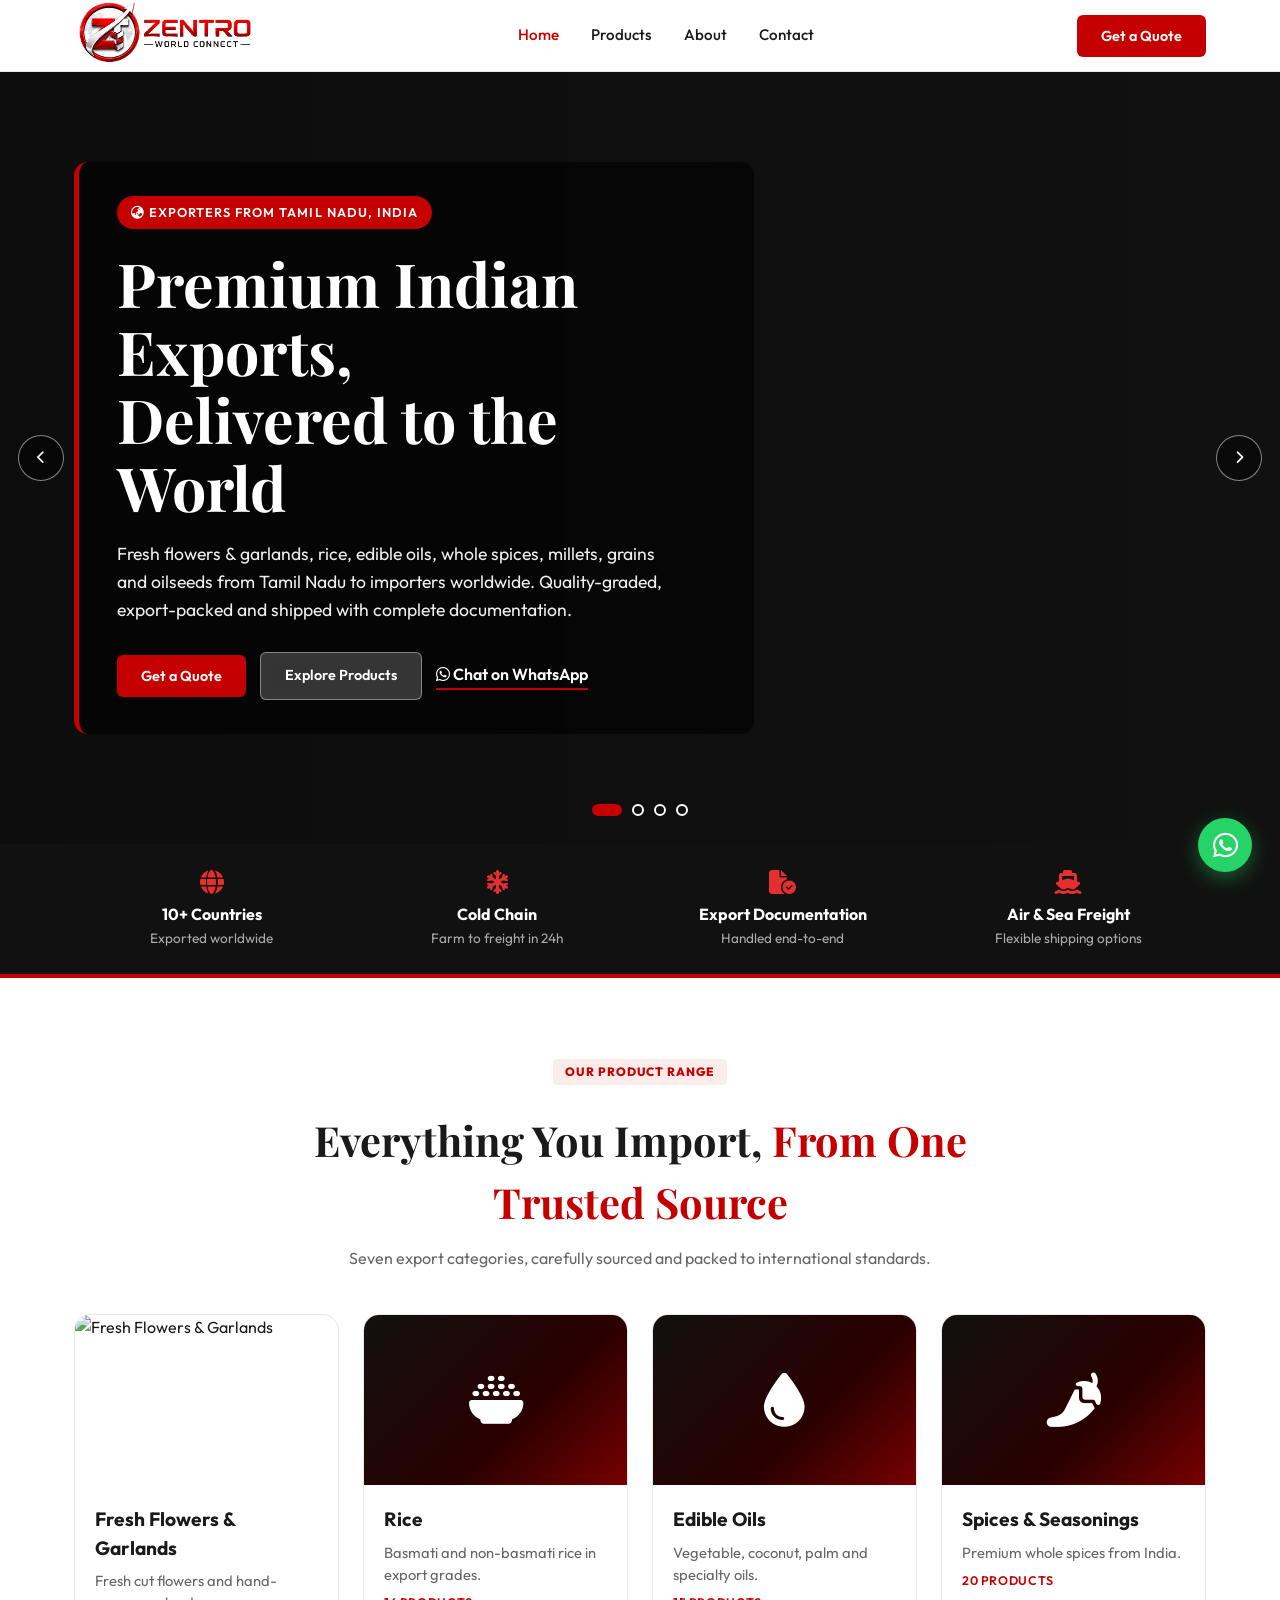
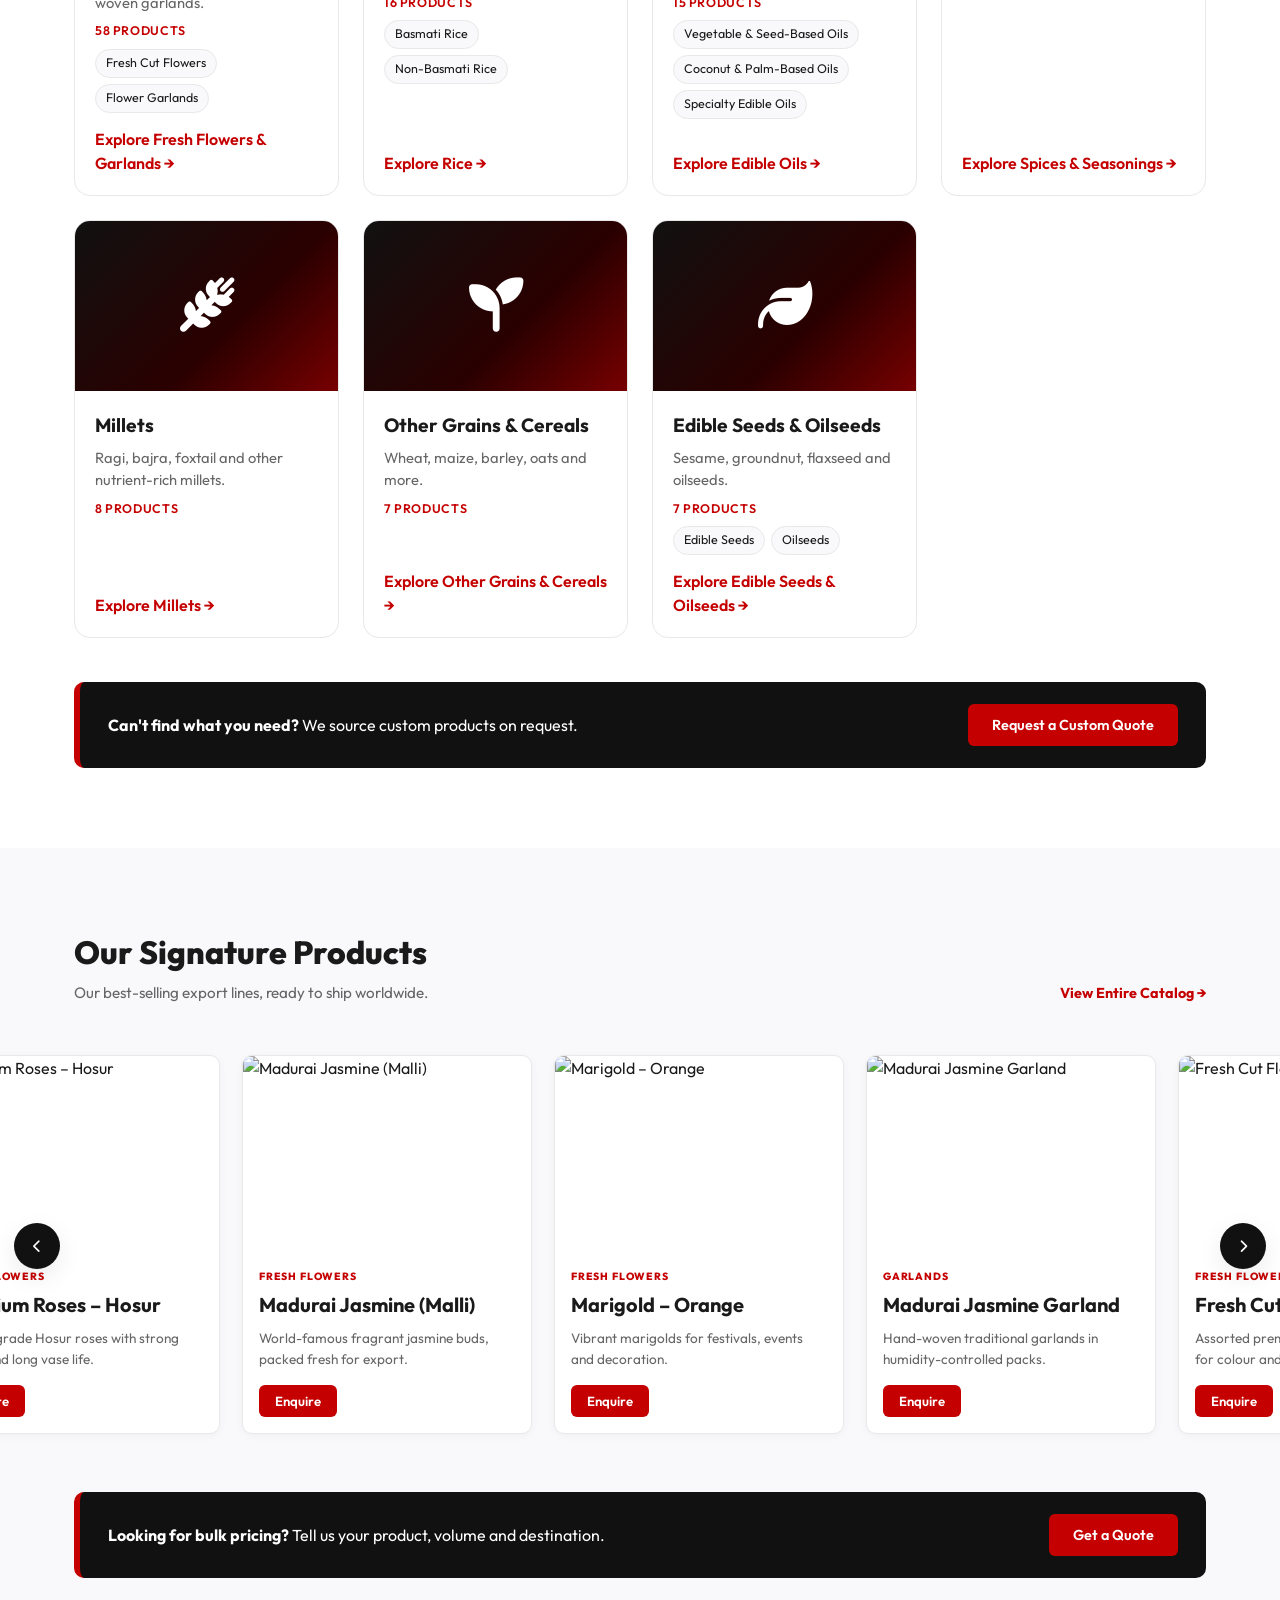
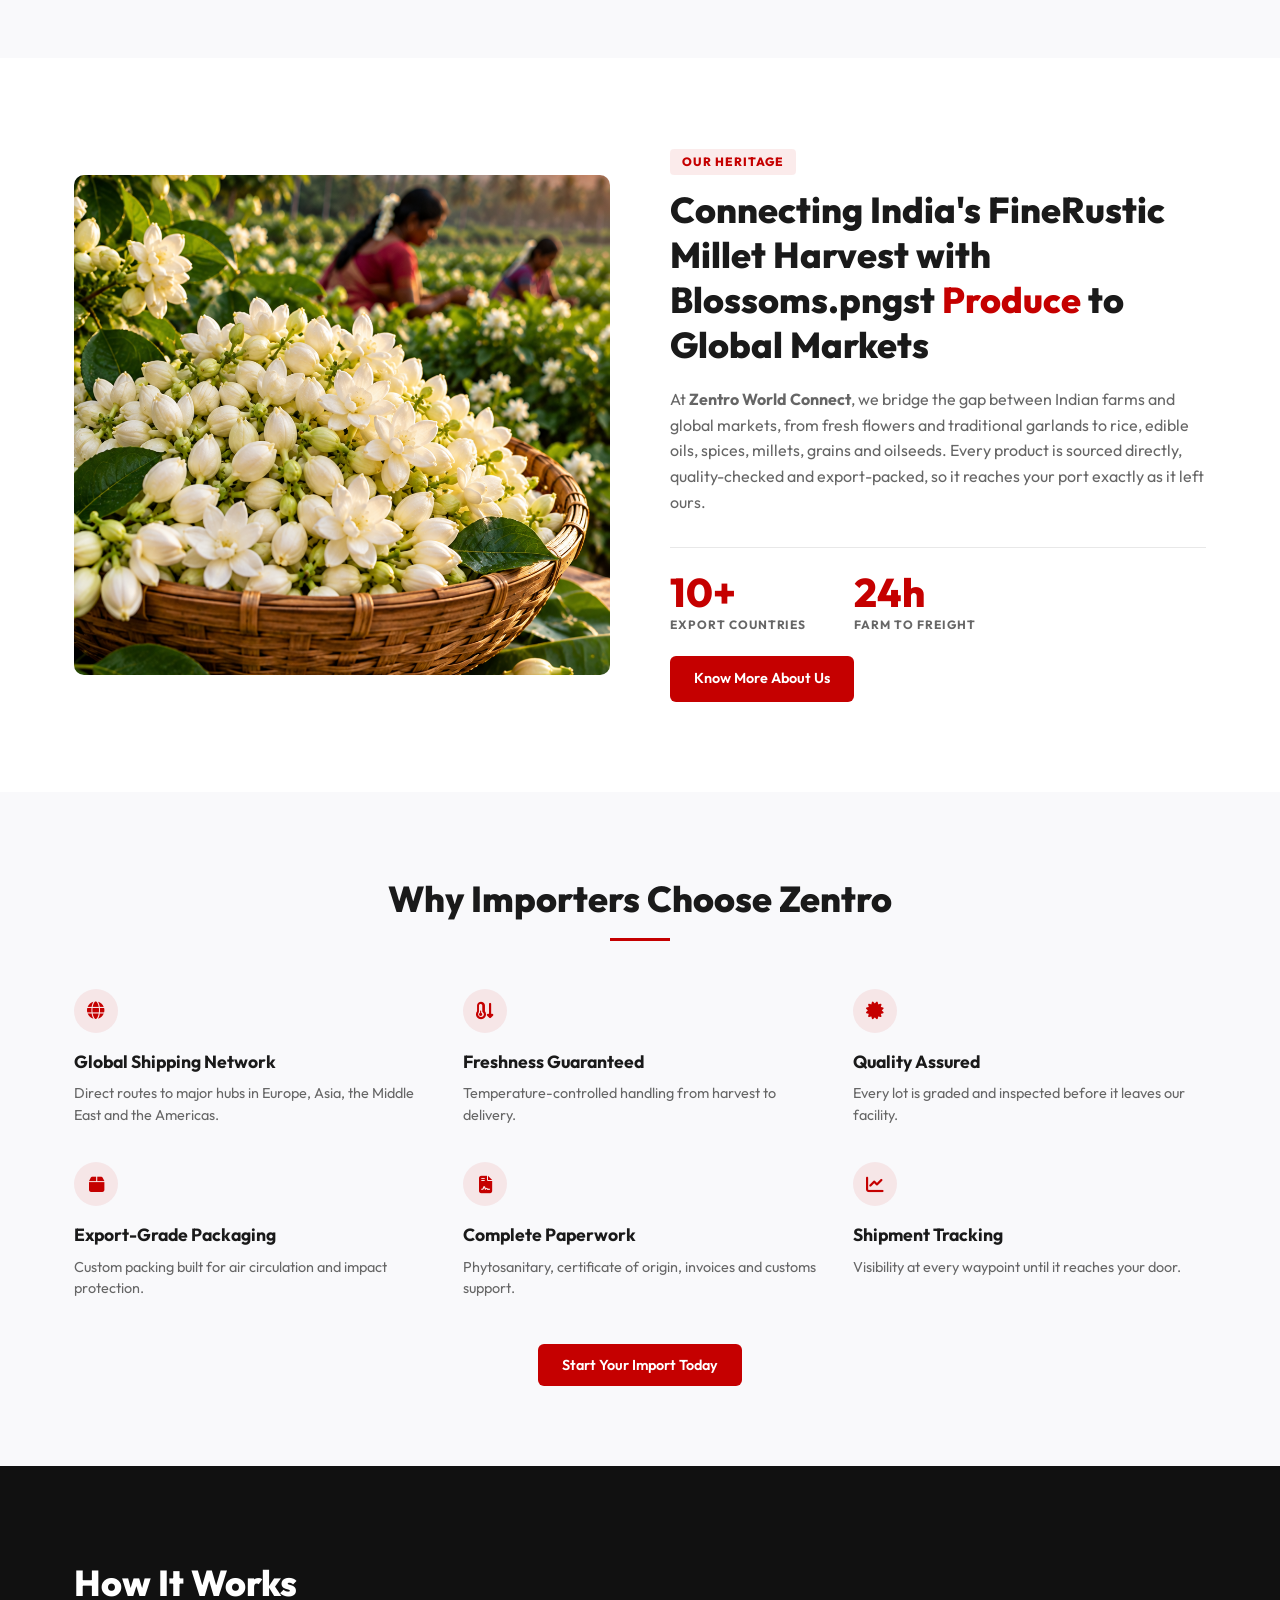
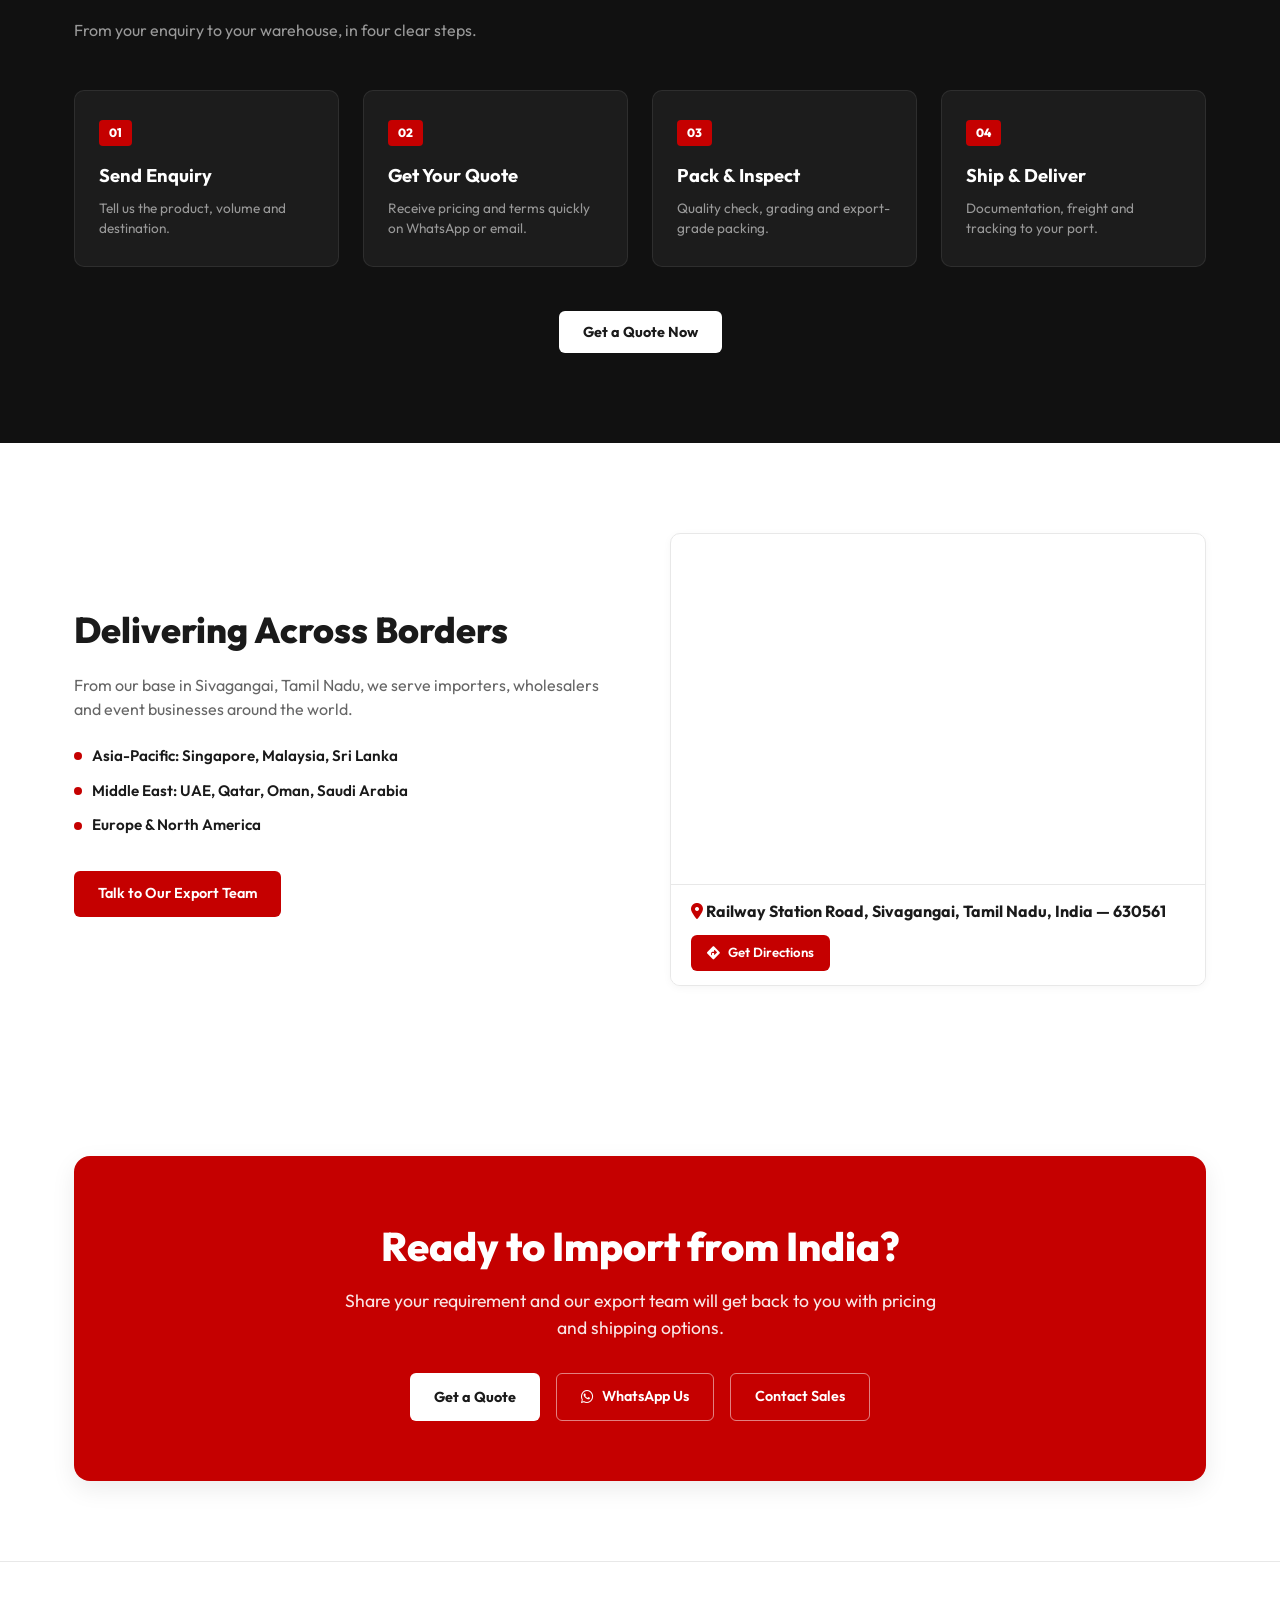
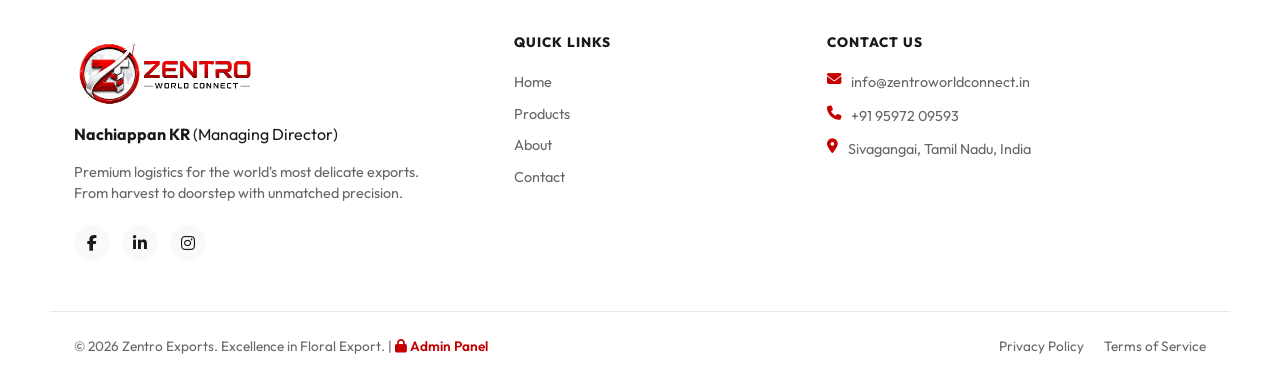
==== commit 0ce6e3f8: "Update index.html" ====
--- a/index.html
+++ b/index.html
@@ -134,7 +134,7 @@
                 <div class="container">
                     <div class="heritage-grid">
                         <div class="heritage-visuals">
-                            <img src="assets/Rustic Millet Harvest with Blossoms.png"  alt="Sourcing from farms" class="heritage-img-1" loading="lazy">
+                            <img src="assets/Heritage 1.png"  alt="Sourcing from farms" class="heritage-img-1" loading="lazy">
                         </div>
                         <div class="heritage-content">
                             <span class="badge-tag">OUR HERITAGE</span>
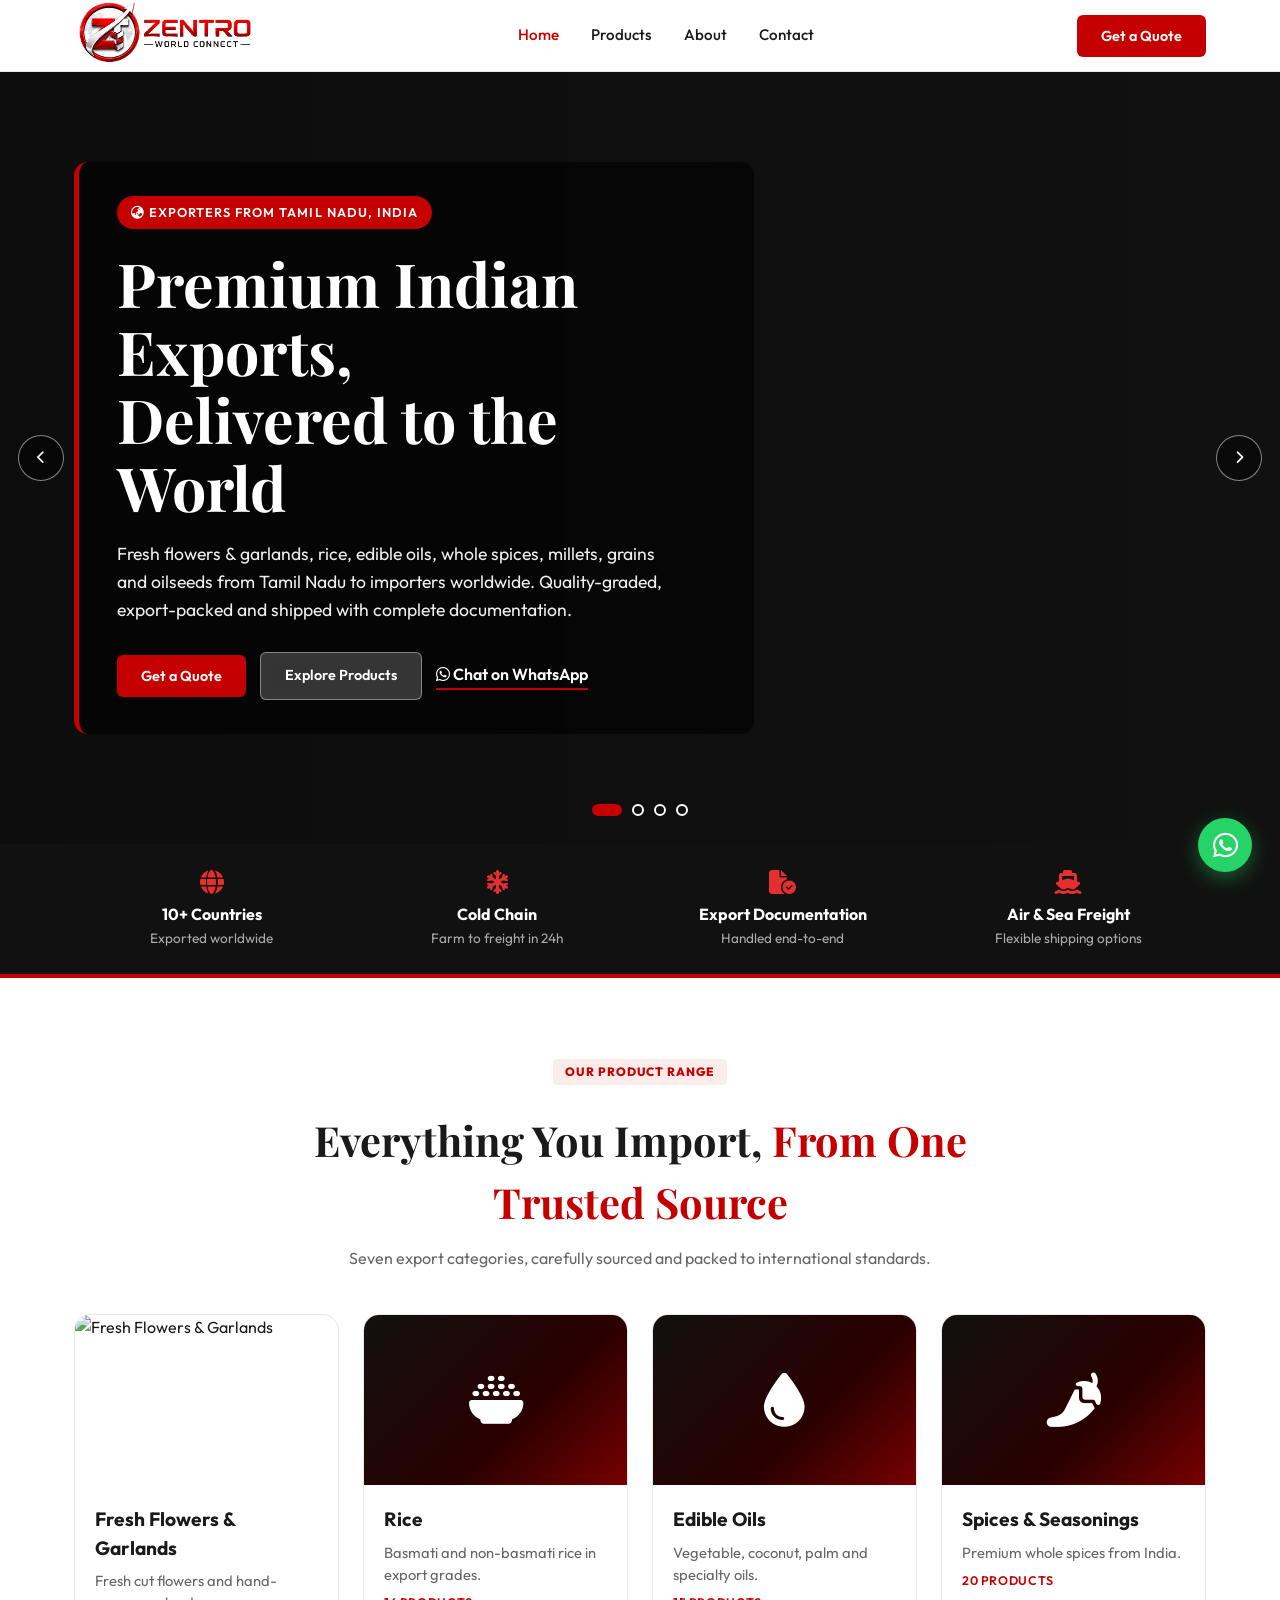
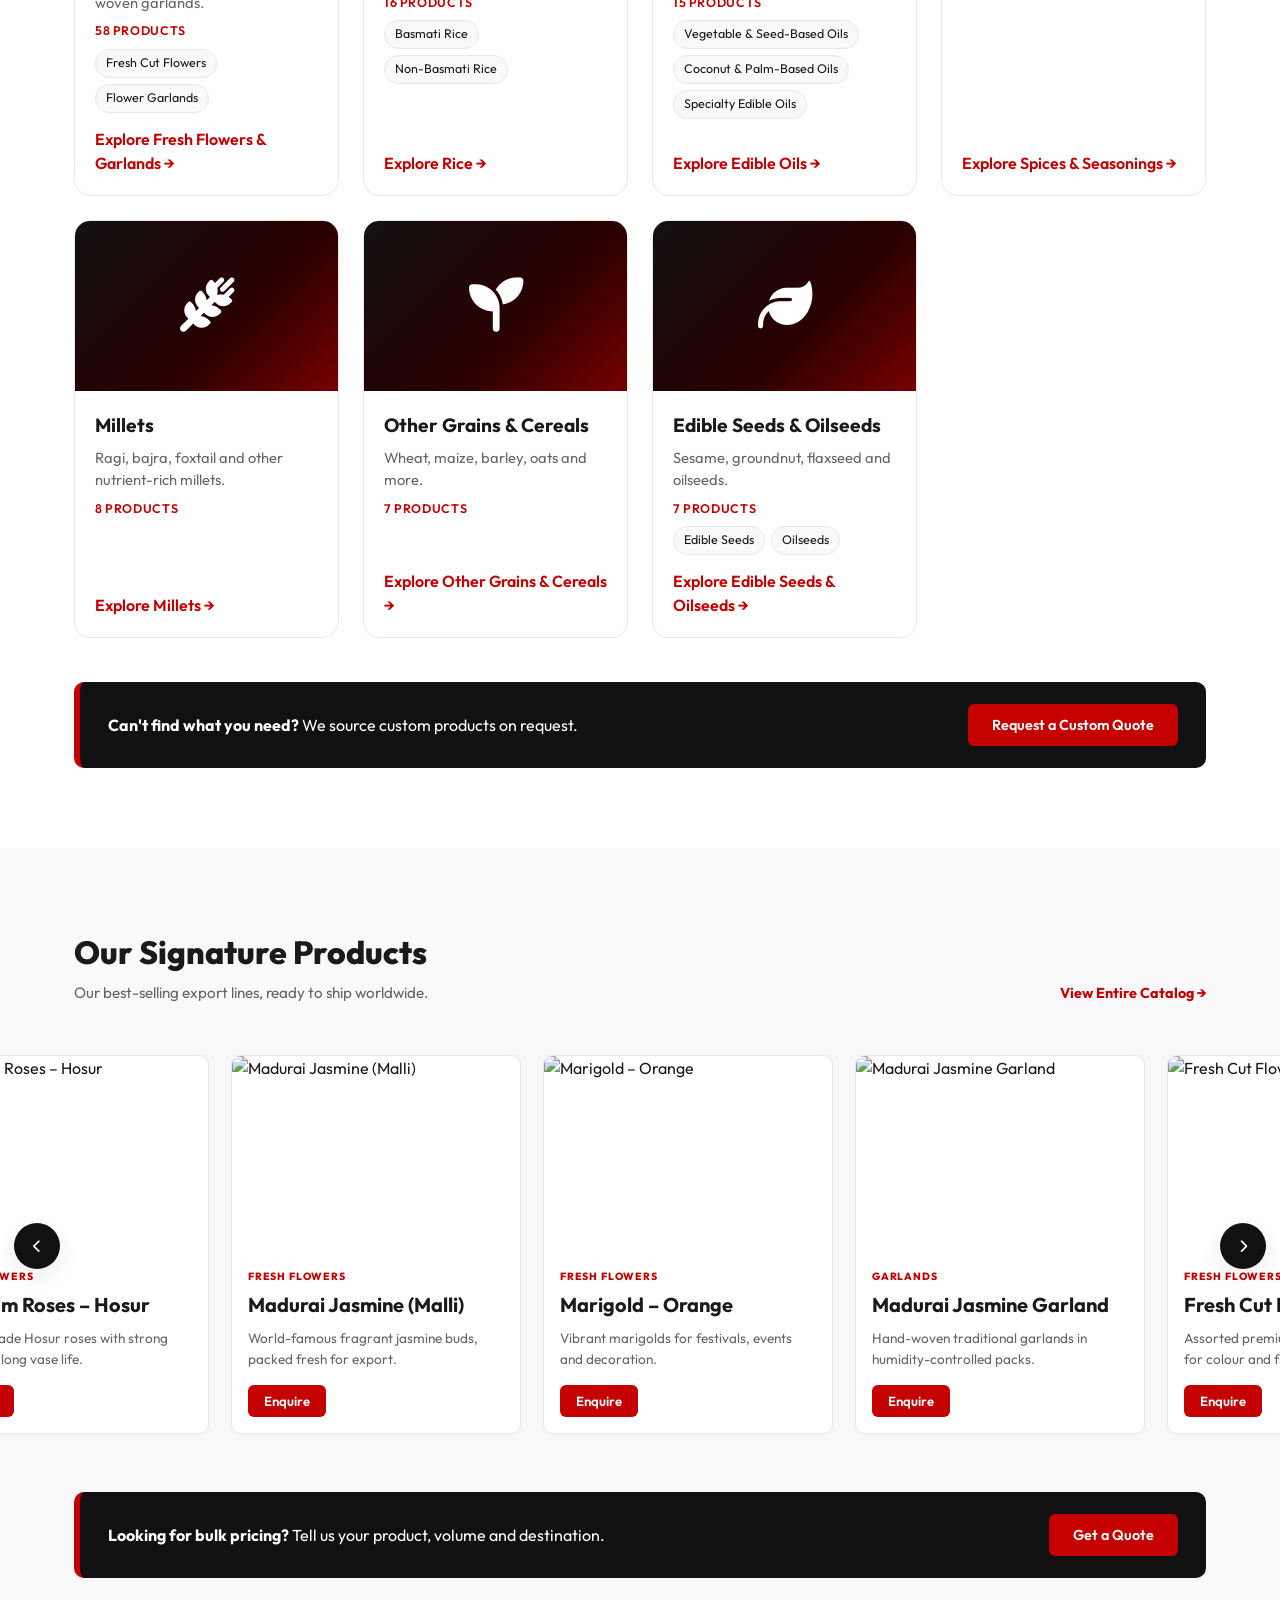
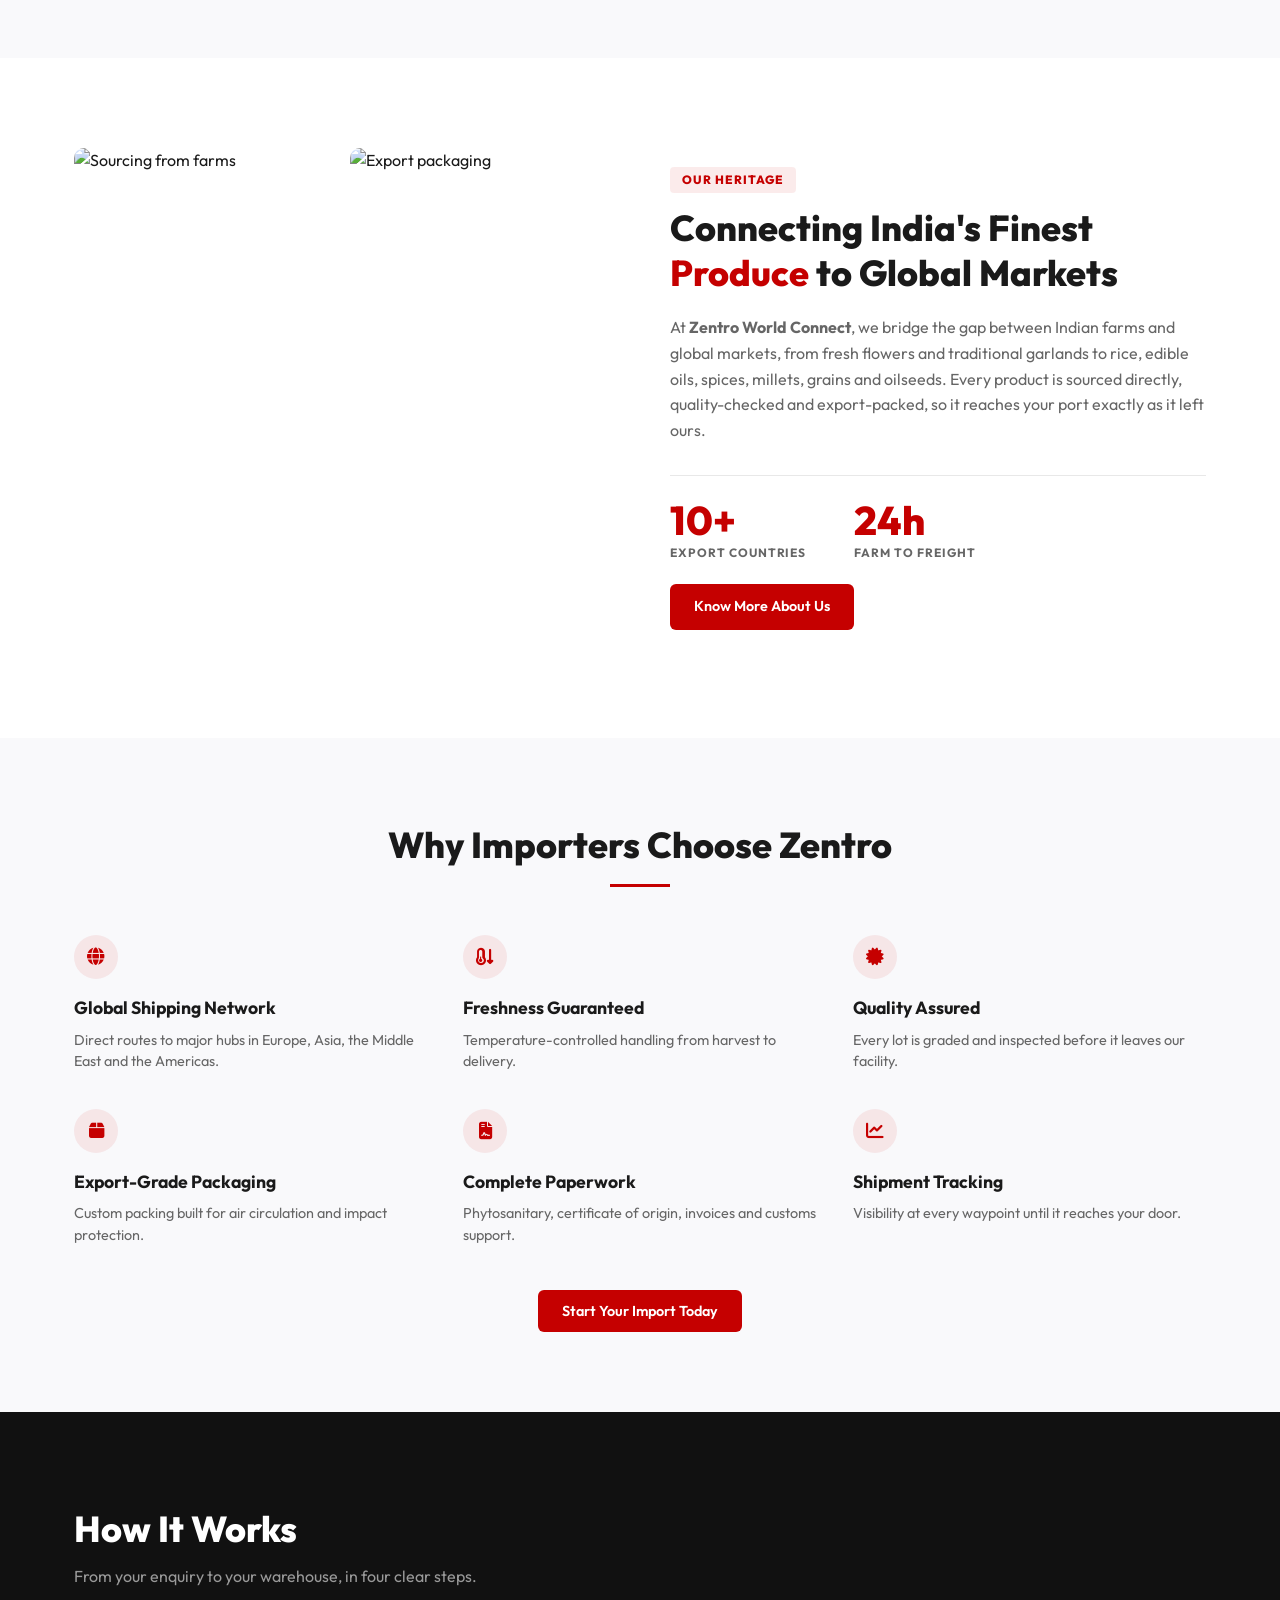
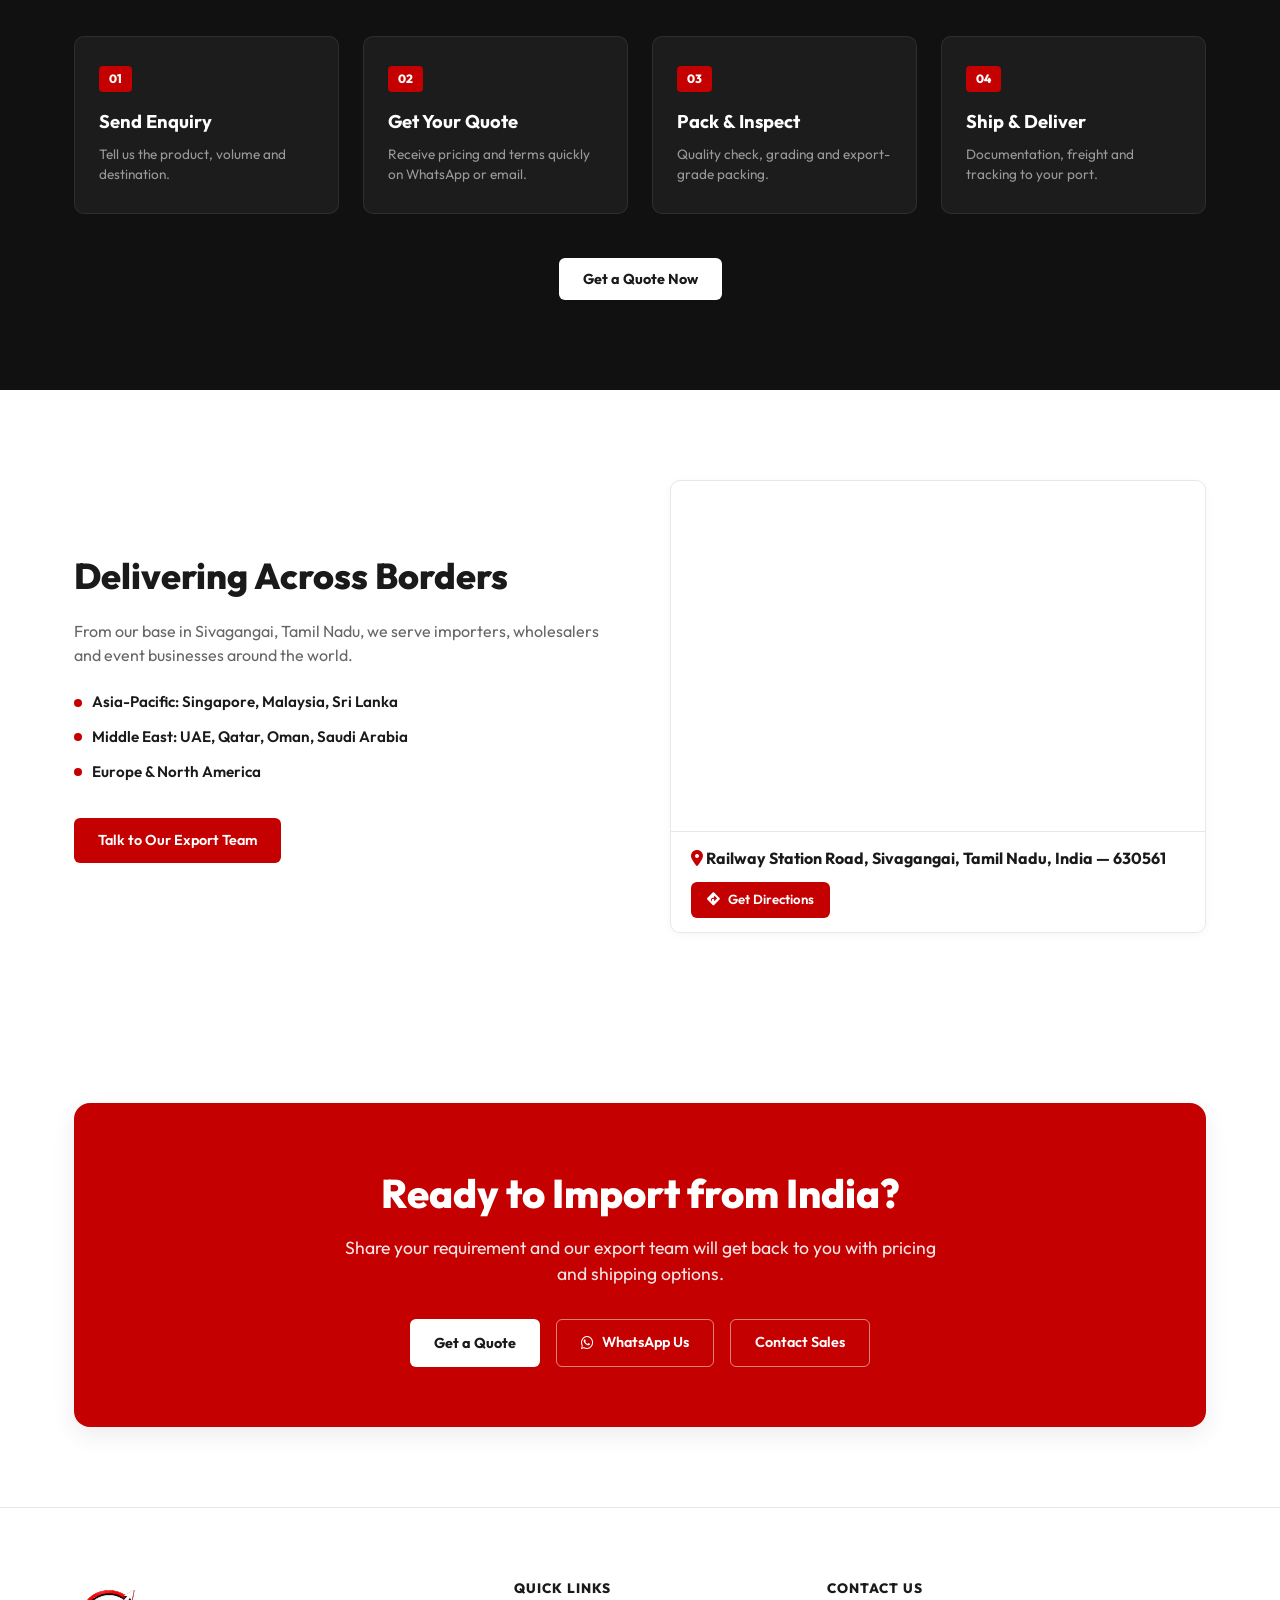
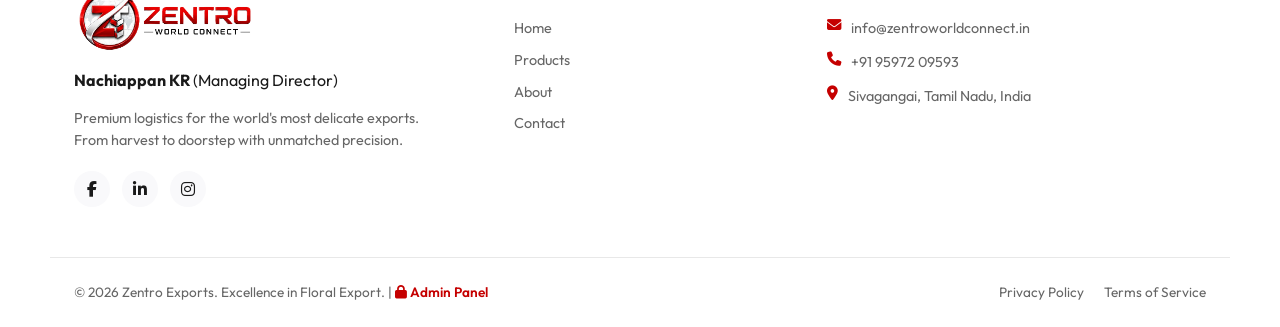
==== commit 1d8b1a34: "Add files via upload" ====
--- a/index.html
+++ b/index.html
@@ -24,6 +24,8 @@
     <link rel="stylesheet" href="https://cdnjs.cloudflare.com/ajax/libs/font-awesome/6.4.0/css/all.min.css">
     <!-- Stylesheet -->
     <link rel="stylesheet" href="style.css?v=1.2">
+    <link rel="preconnect" href="https://fvzqxddabdgybvozrlvs.supabase.co" crossorigin>
+    <link rel="preconnect" href="https://cdn.jsdelivr.net" crossorigin>
     <script>document.documentElement.classList.add("hz-js");</script>
 </head>
 <body>
@@ -134,11 +136,12 @@
                 <div class="container">
                     <div class="heritage-grid">
                         <div class="heritage-visuals">
-                            <img src="assets/Heritage 1.png"  alt="Sourcing from farms" class="heritage-img-1" loading="lazy">
+                            <img src="assets/heritage-1.jpg" alt="Sourcing from farms" class="heritage-img-1" loading="lazy">
+                            <img src="assets/heritage-2.jpg" alt="Export packaging" class="heritage-img-2" loading="lazy">
                         </div>
                         <div class="heritage-content">
                             <span class="badge-tag">OUR HERITAGE</span>
-                            <h2 id="aboutTitle">Connecting India's FineRustic Millet Harvest with Blossoms.pngst <span class="text-red">Produce</span> to Global Markets</h2>
+                            <h2 id="aboutTitle">Connecting India's Finest <span class="text-red">Produce</span> to Global Markets</h2>
                             <p id="aboutDescription">At <strong>Zentro World Connect</strong>, we bridge the gap between Indian farms and global markets, from fresh flowers and traditional garlands to rice, edible oils, spices, millets, grains and oilseeds. Every product is sourced directly, quality-checked and export-packed, so it reaches your port exactly as it left ours.</p>
                             <div class="heritage-stats">
                                 <div class="stat-block"><span class="stat-num">10+</span><span class="stat-label">EXPORT COUNTRIES</span></div>
@@ -344,7 +347,7 @@
     <script src="https://cdn.jsdelivr.net/npm/@supabase/supabase-js@2"></script>
     <!-- Main Script -->
     <script src="catalog-data.js?v=1.0"></script>
-    <script src="home.js?v=1.2"></script>
-    <script src="script.js?v=7.2"></script>
+    <script src="home.js?v=1.3"></script>
+    <script src="script.js?v=7.3"></script>
 </body>
 </html>
--- a/style.css
+++ b/style.css
@@ -360,12 +360,12 @@
 }
 
 .heritage-visuals {
-    display: block;
-    width: 100%;
-}
-
-.heritage-img-1 {
-    width: 100%;
+    display: flex;
+    gap: 16px;
+}
+
+.heritage-img-1, .heritage-img-2 {
+    width: 50%;
     height: 500px;
     object-fit: cover;
     border-radius: var(--radius-md);
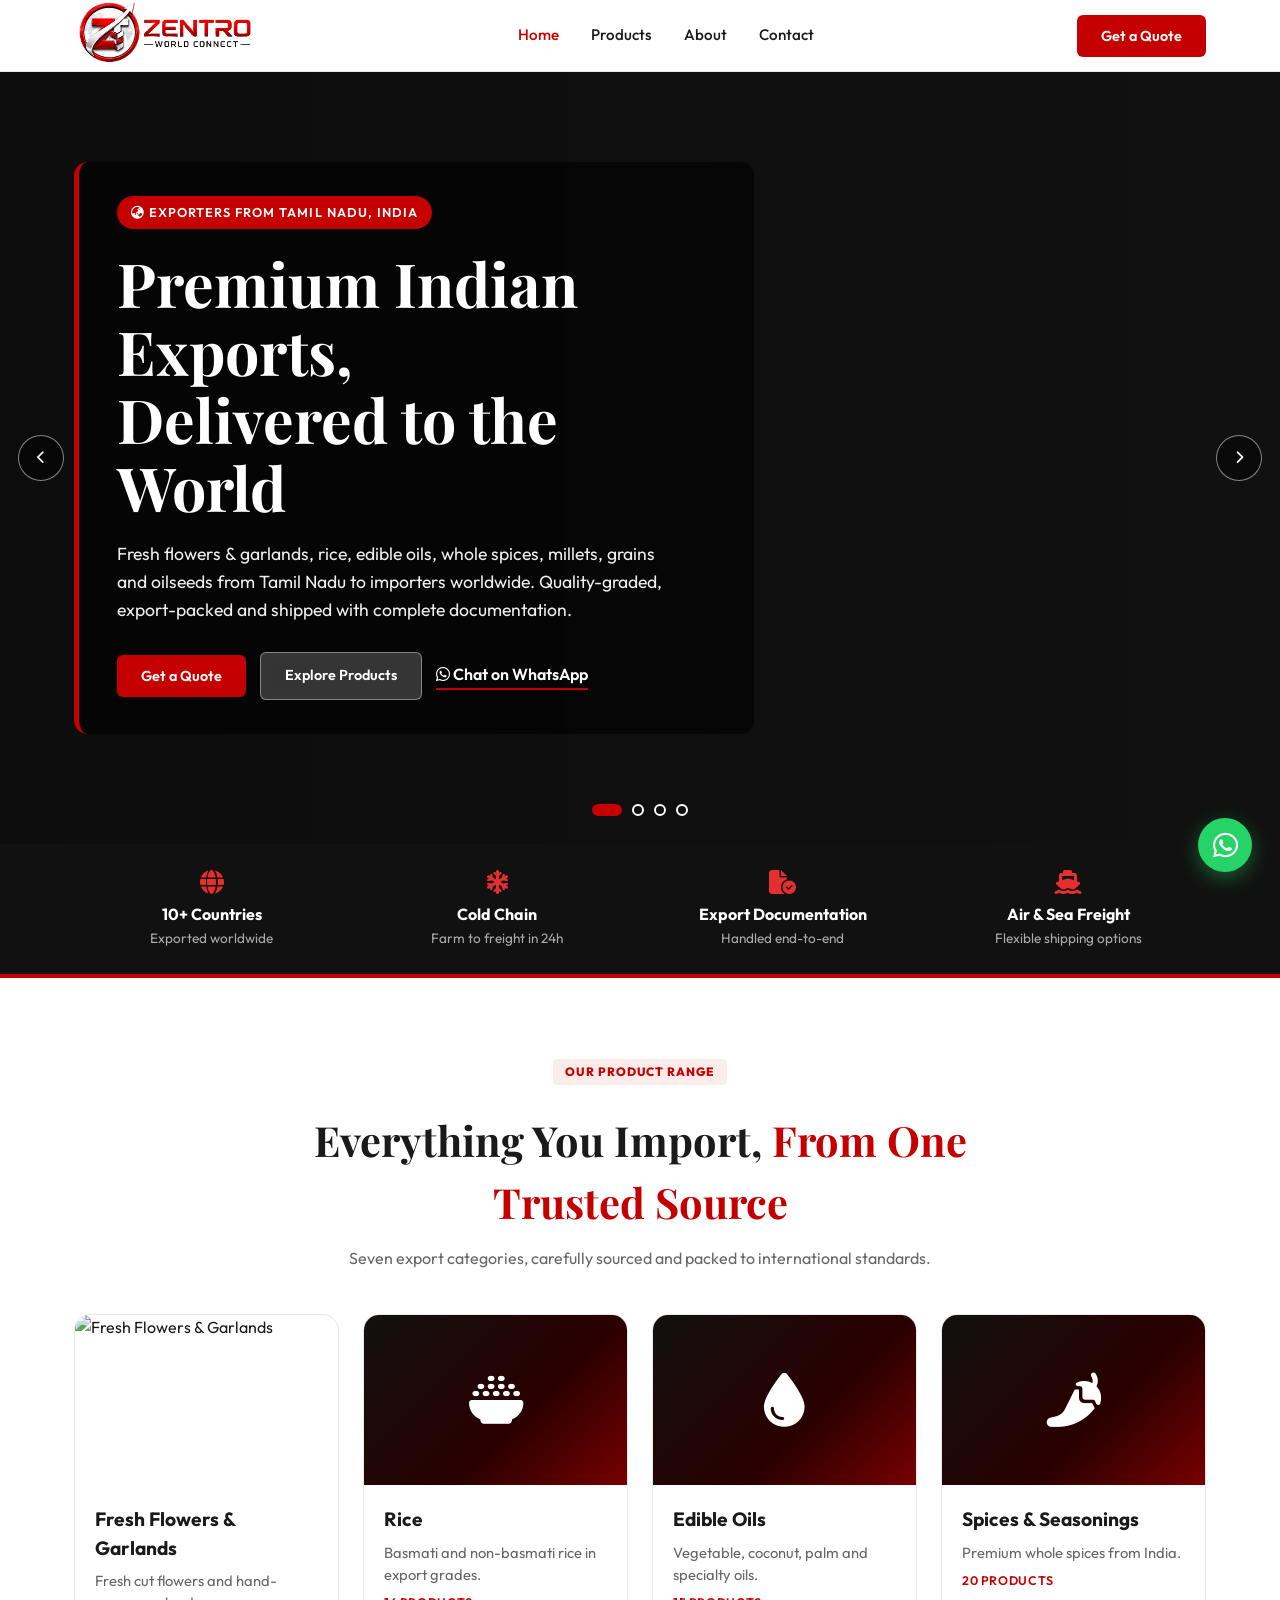
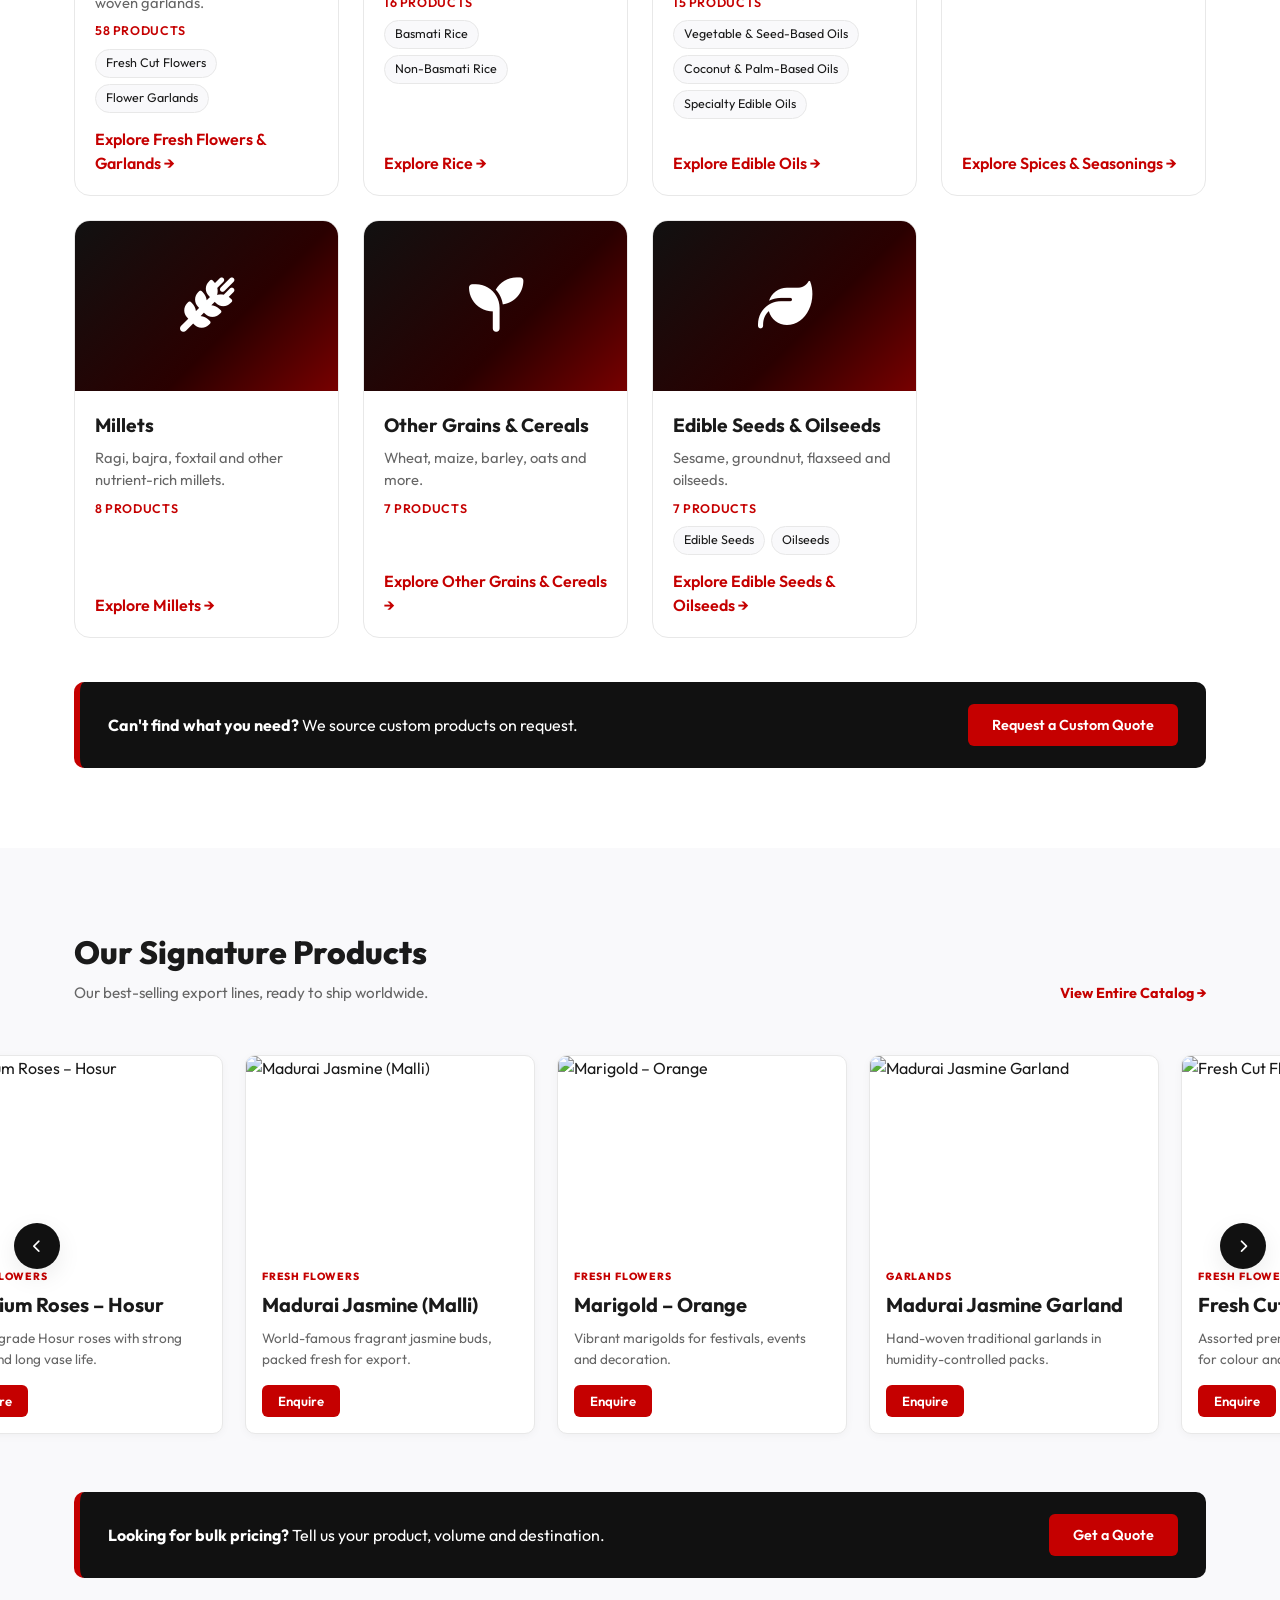
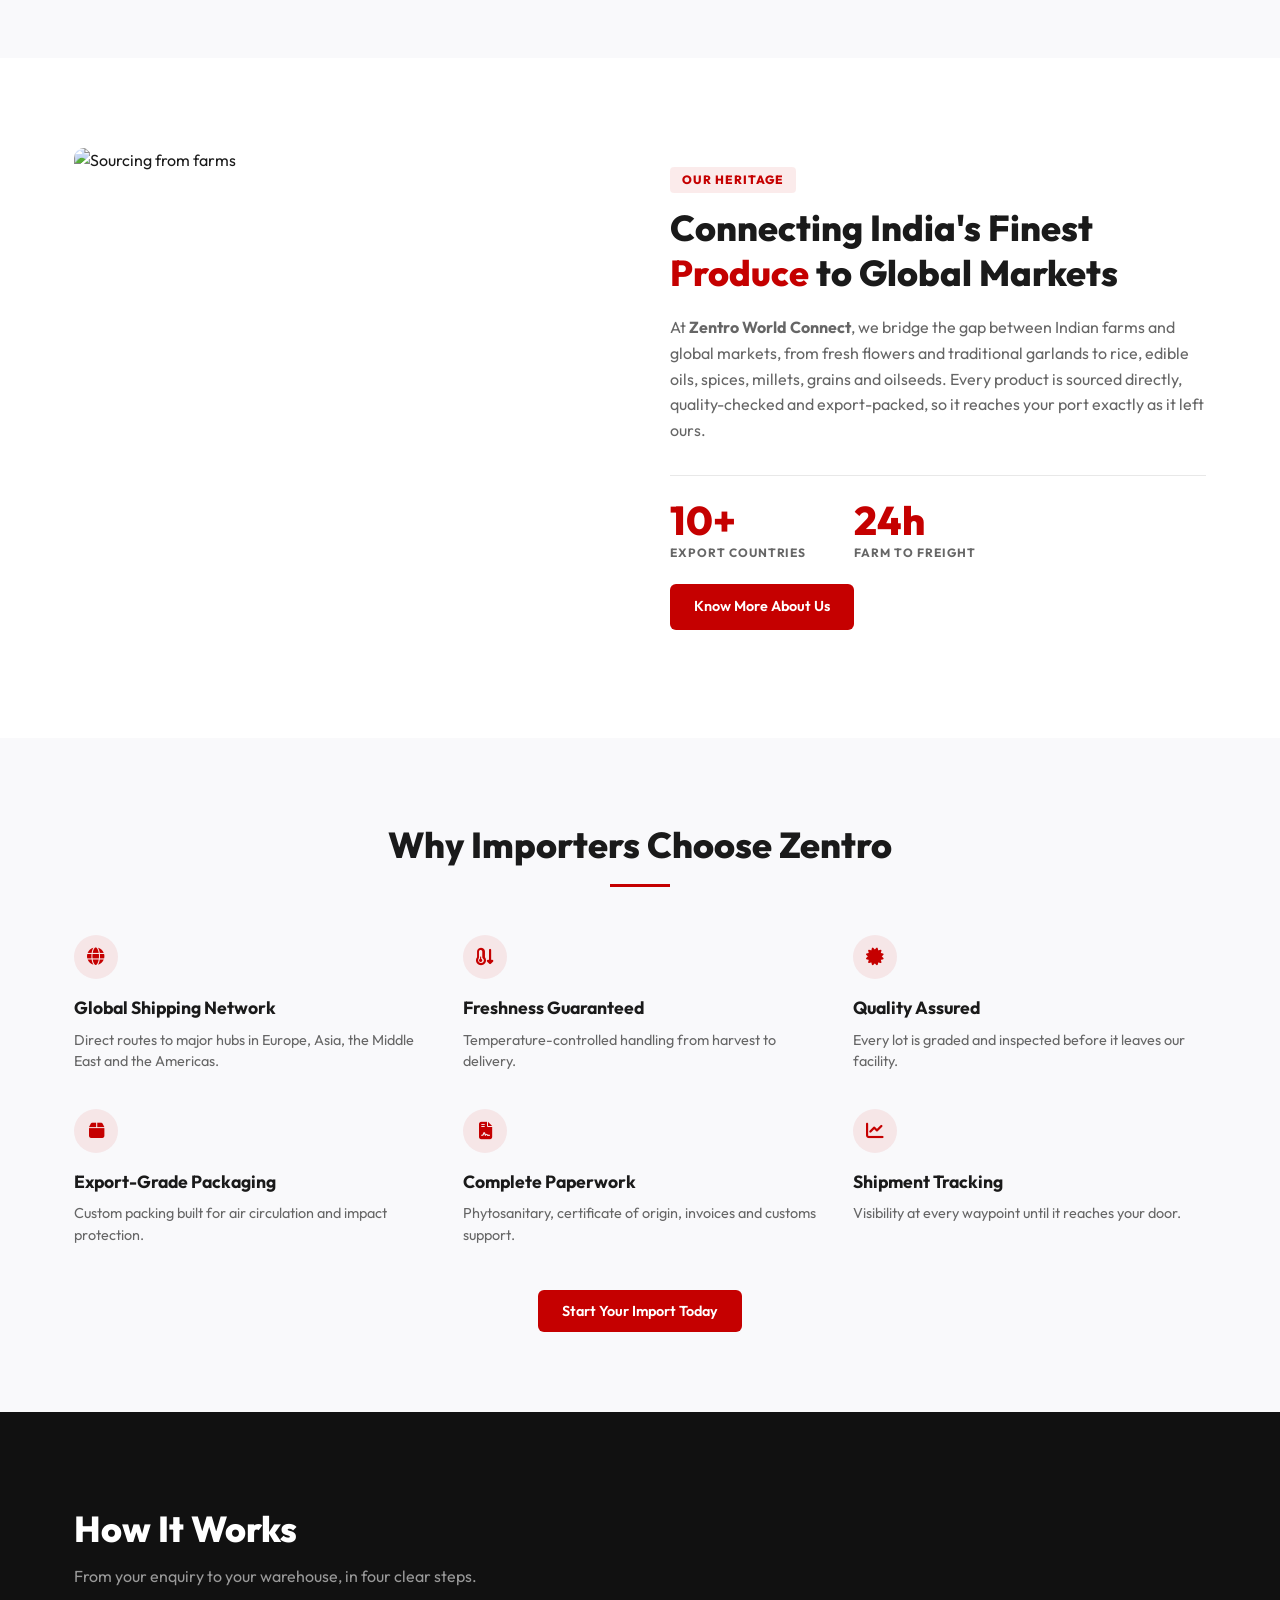
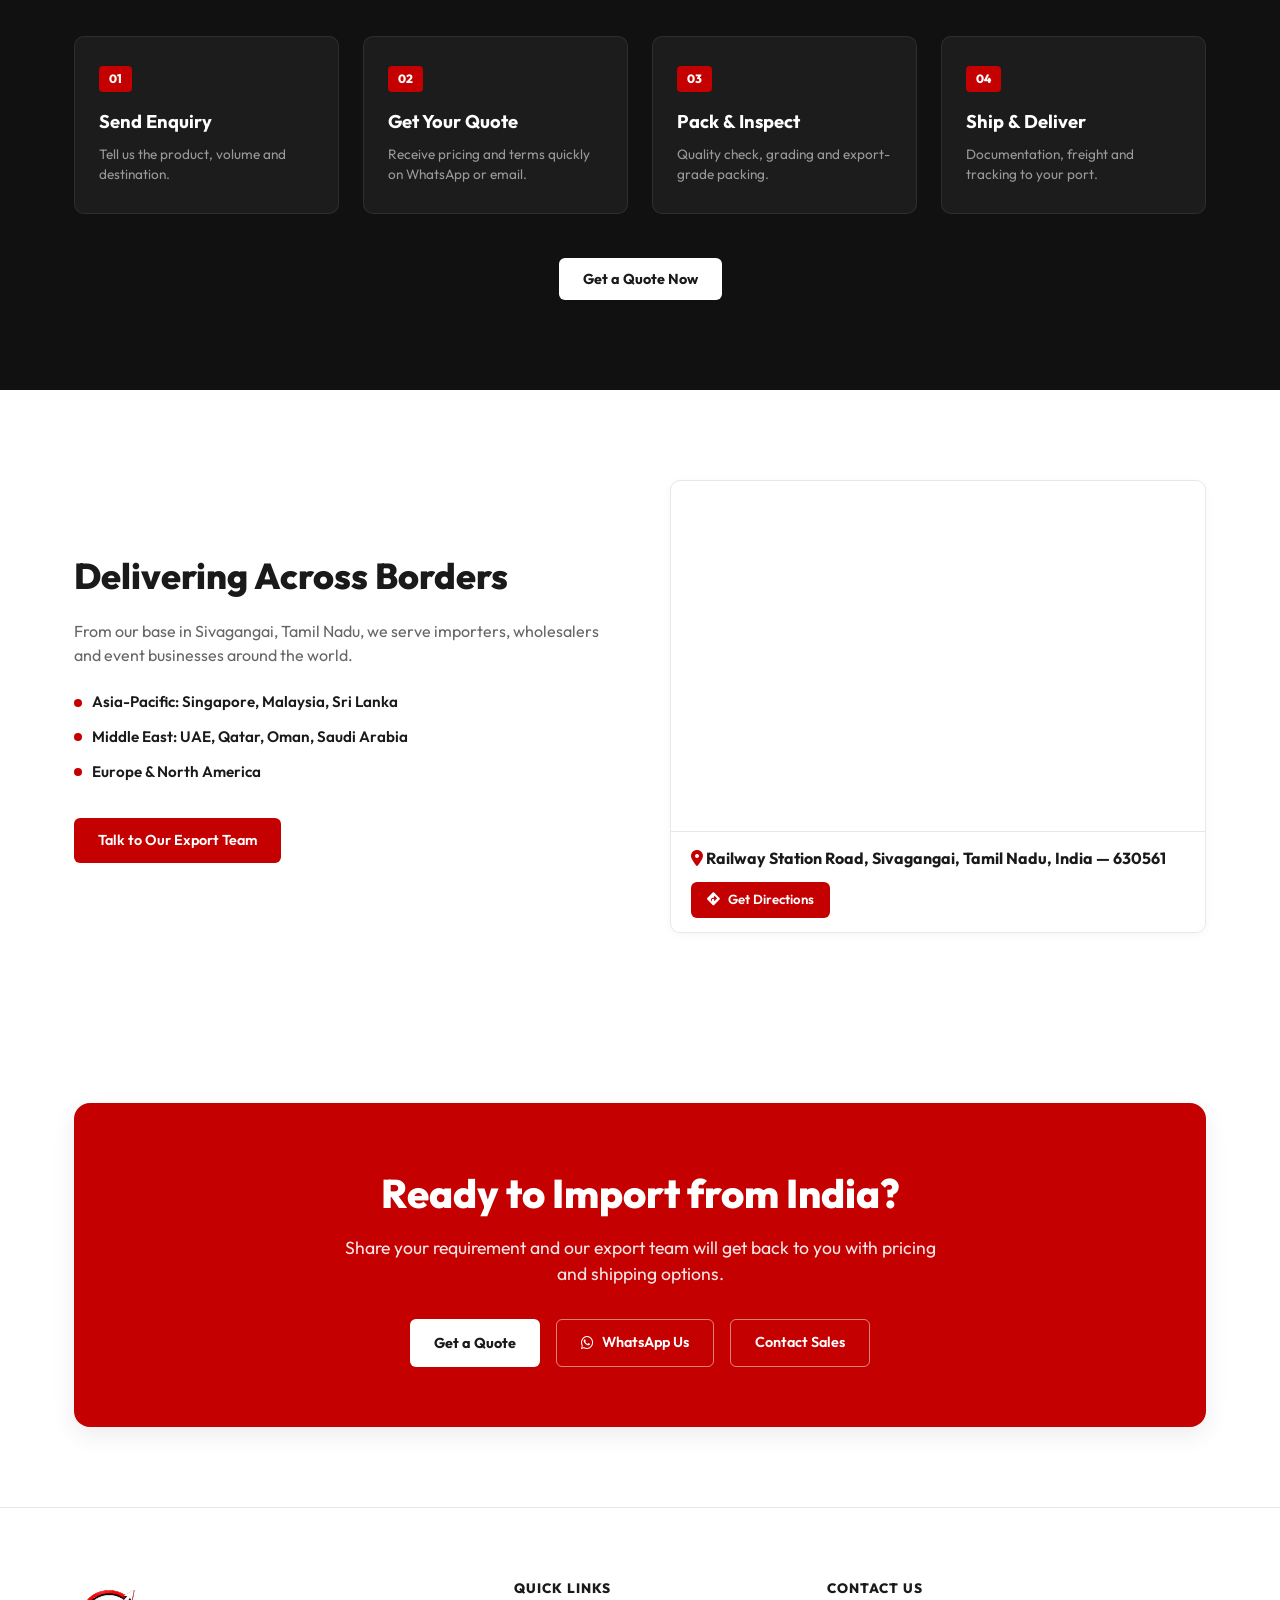
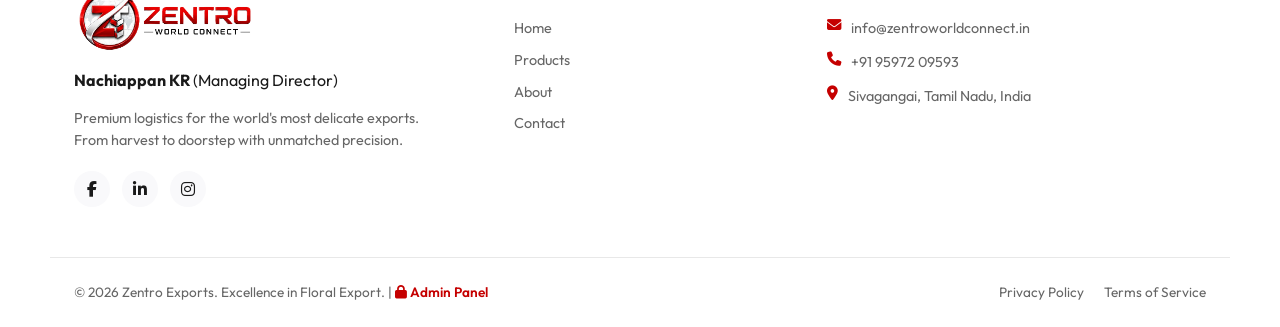
==== commit 576841c1: "Update index.html" ====
--- a/index.html
+++ b/index.html
@@ -137,7 +137,6 @@
                     <div class="heritage-grid">
                         <div class="heritage-visuals">
                             <img src="assets/heritage-1.jpg" alt="Sourcing from farms" class="heritage-img-1" loading="lazy">
-                            <img src="assets/heritage-2.jpg" alt="Export packaging" class="heritage-img-2" loading="lazy">
                         </div>
                         <div class="heritage-content">
                             <span class="badge-tag">OUR HERITAGE</span>
--- a/style.css
+++ b/style.css
@@ -360,12 +360,12 @@
 }
 
 .heritage-visuals {
-    display: flex;
-    gap: 16px;
-}
-
-.heritage-img-1, .heritage-img-2 {
-    width: 50%;
+    display: block;
+    width: 100%;
+}
+
+.heritage-img-1 {
+    width: 100%;
     height: 500px;
     object-fit: cover;
     border-radius: var(--radius-md);
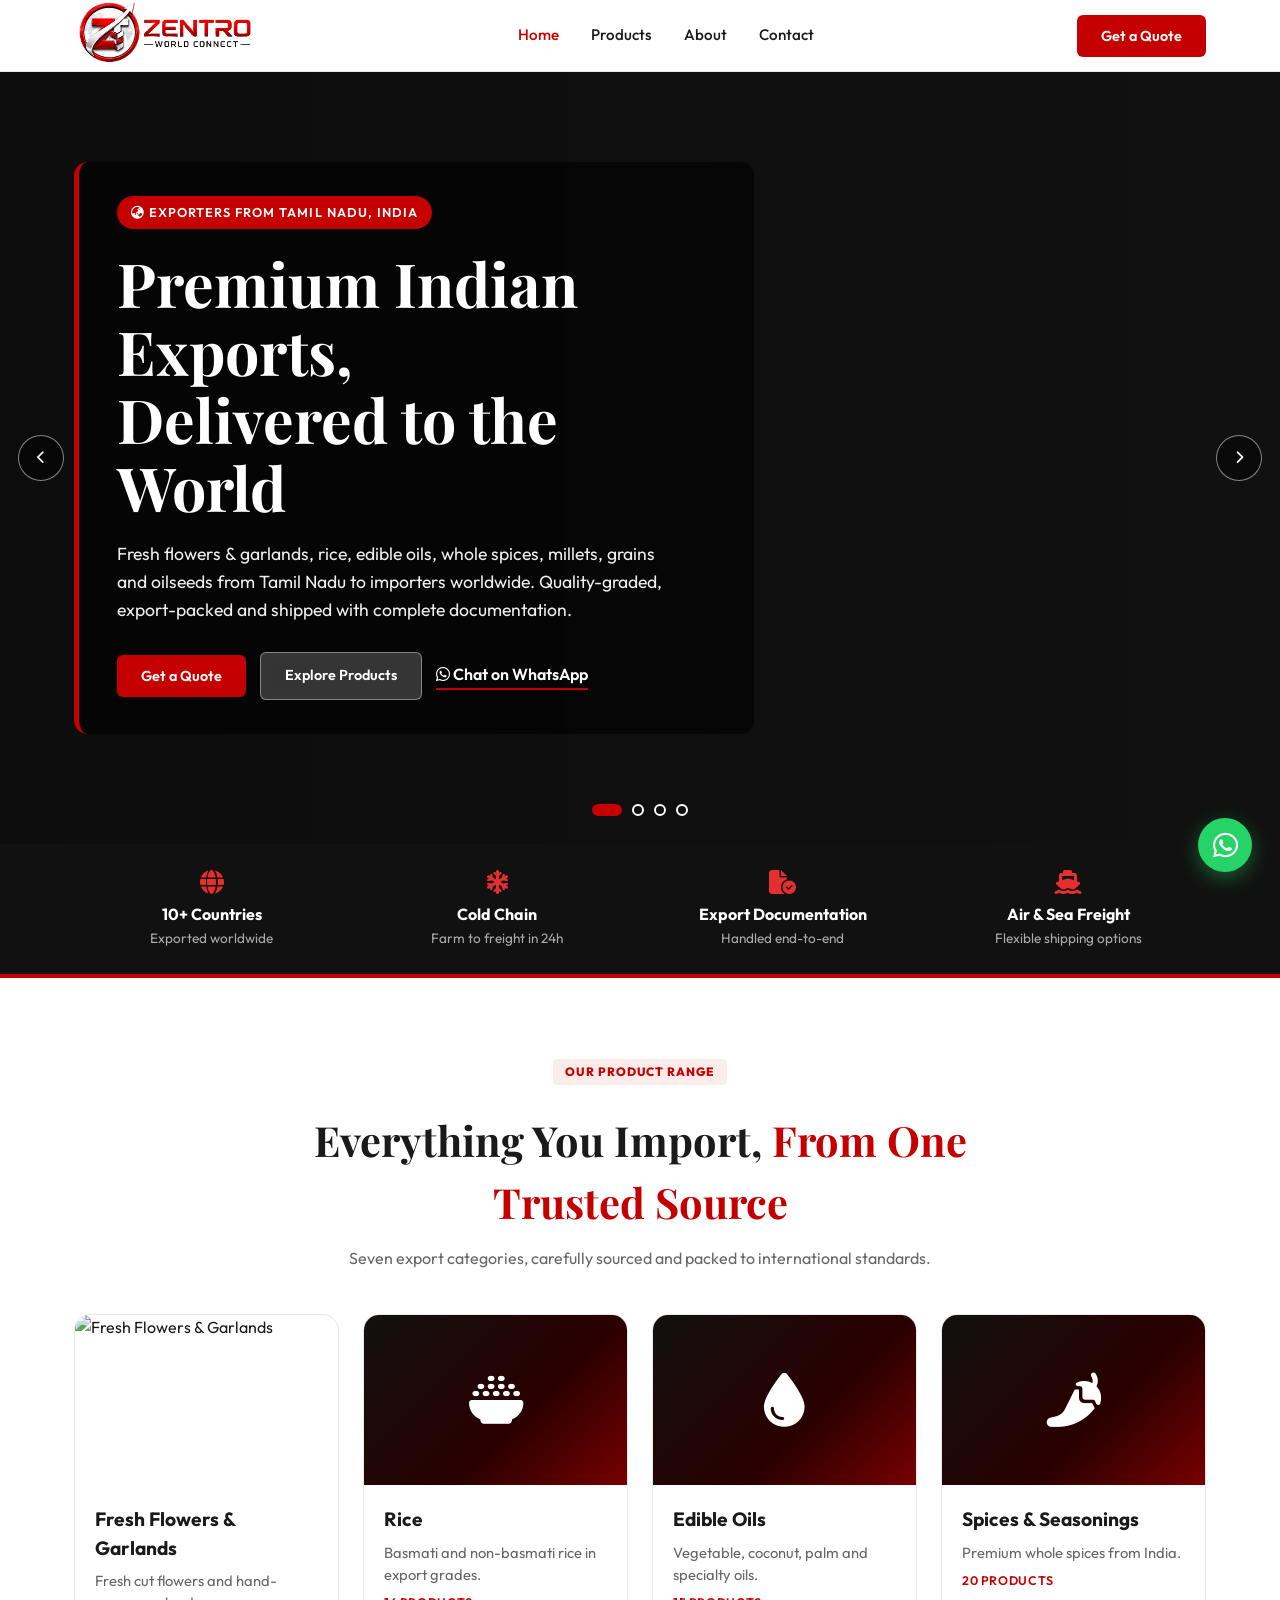
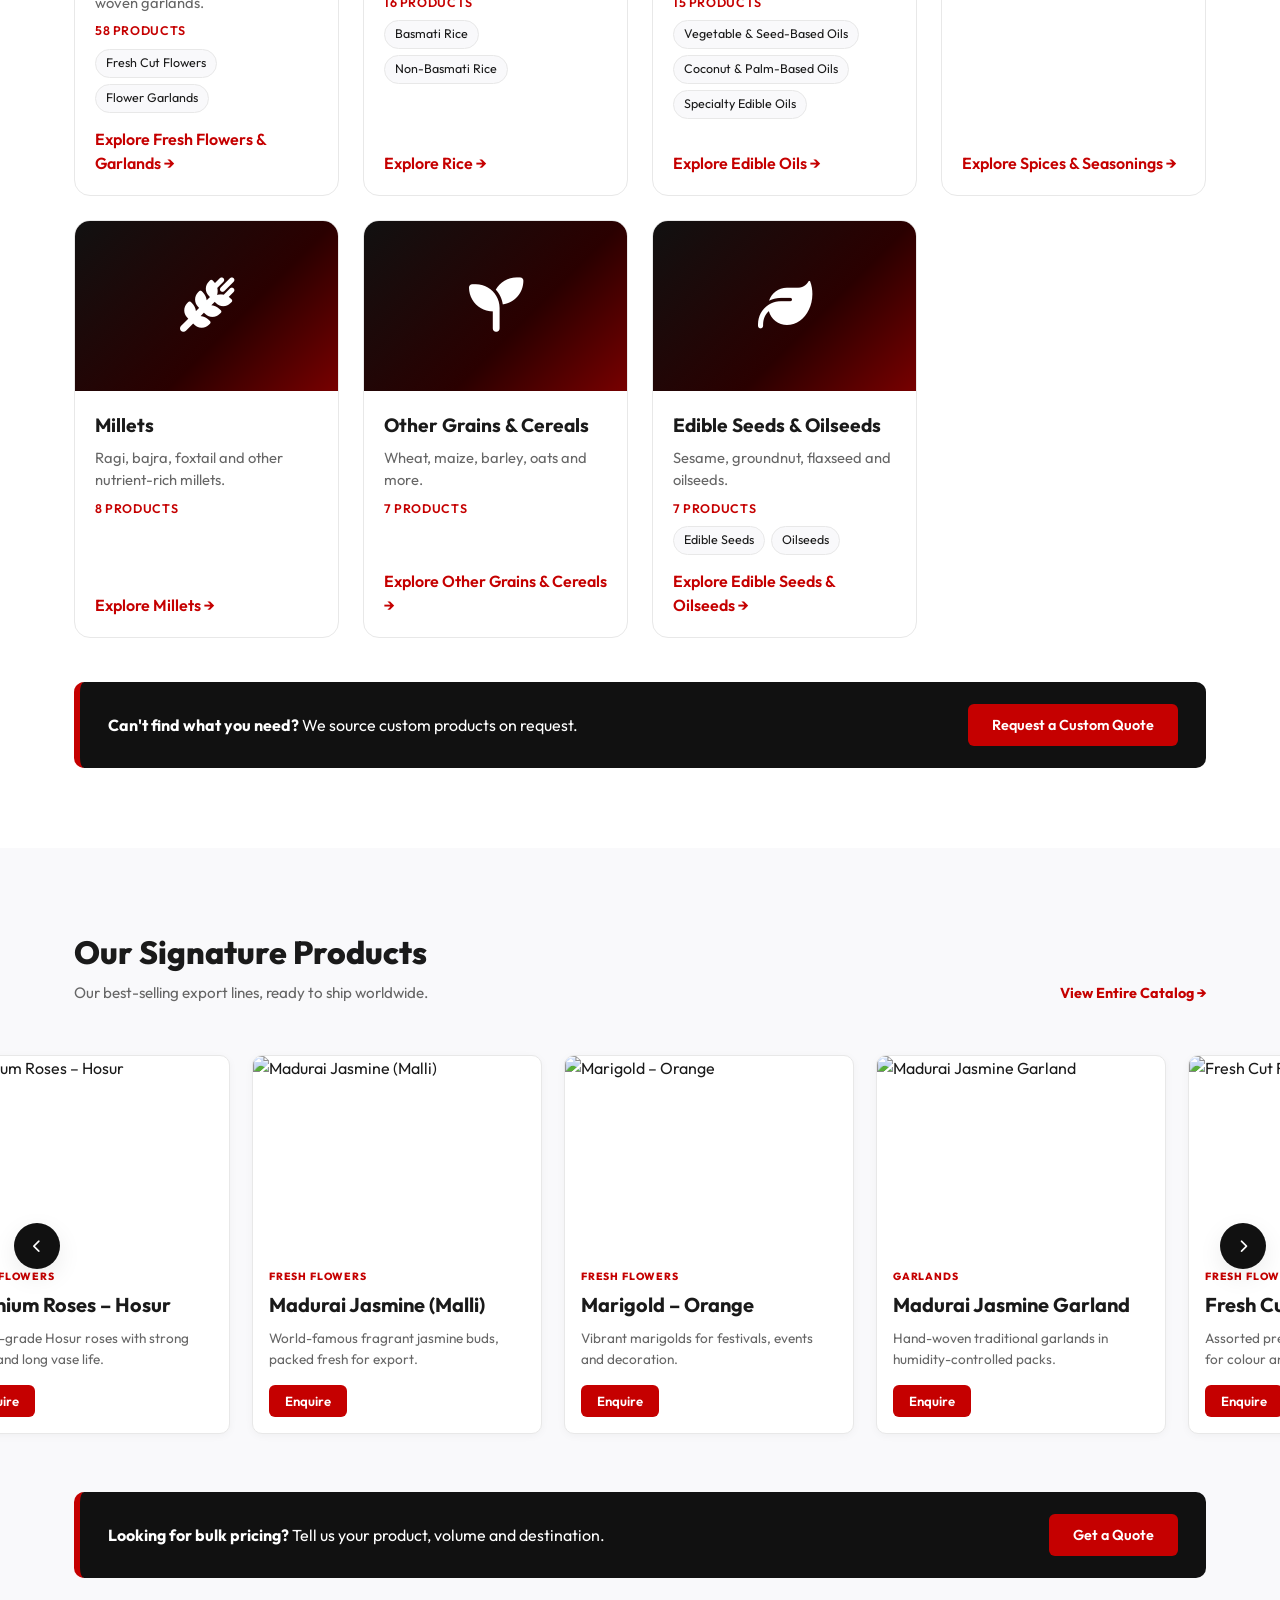
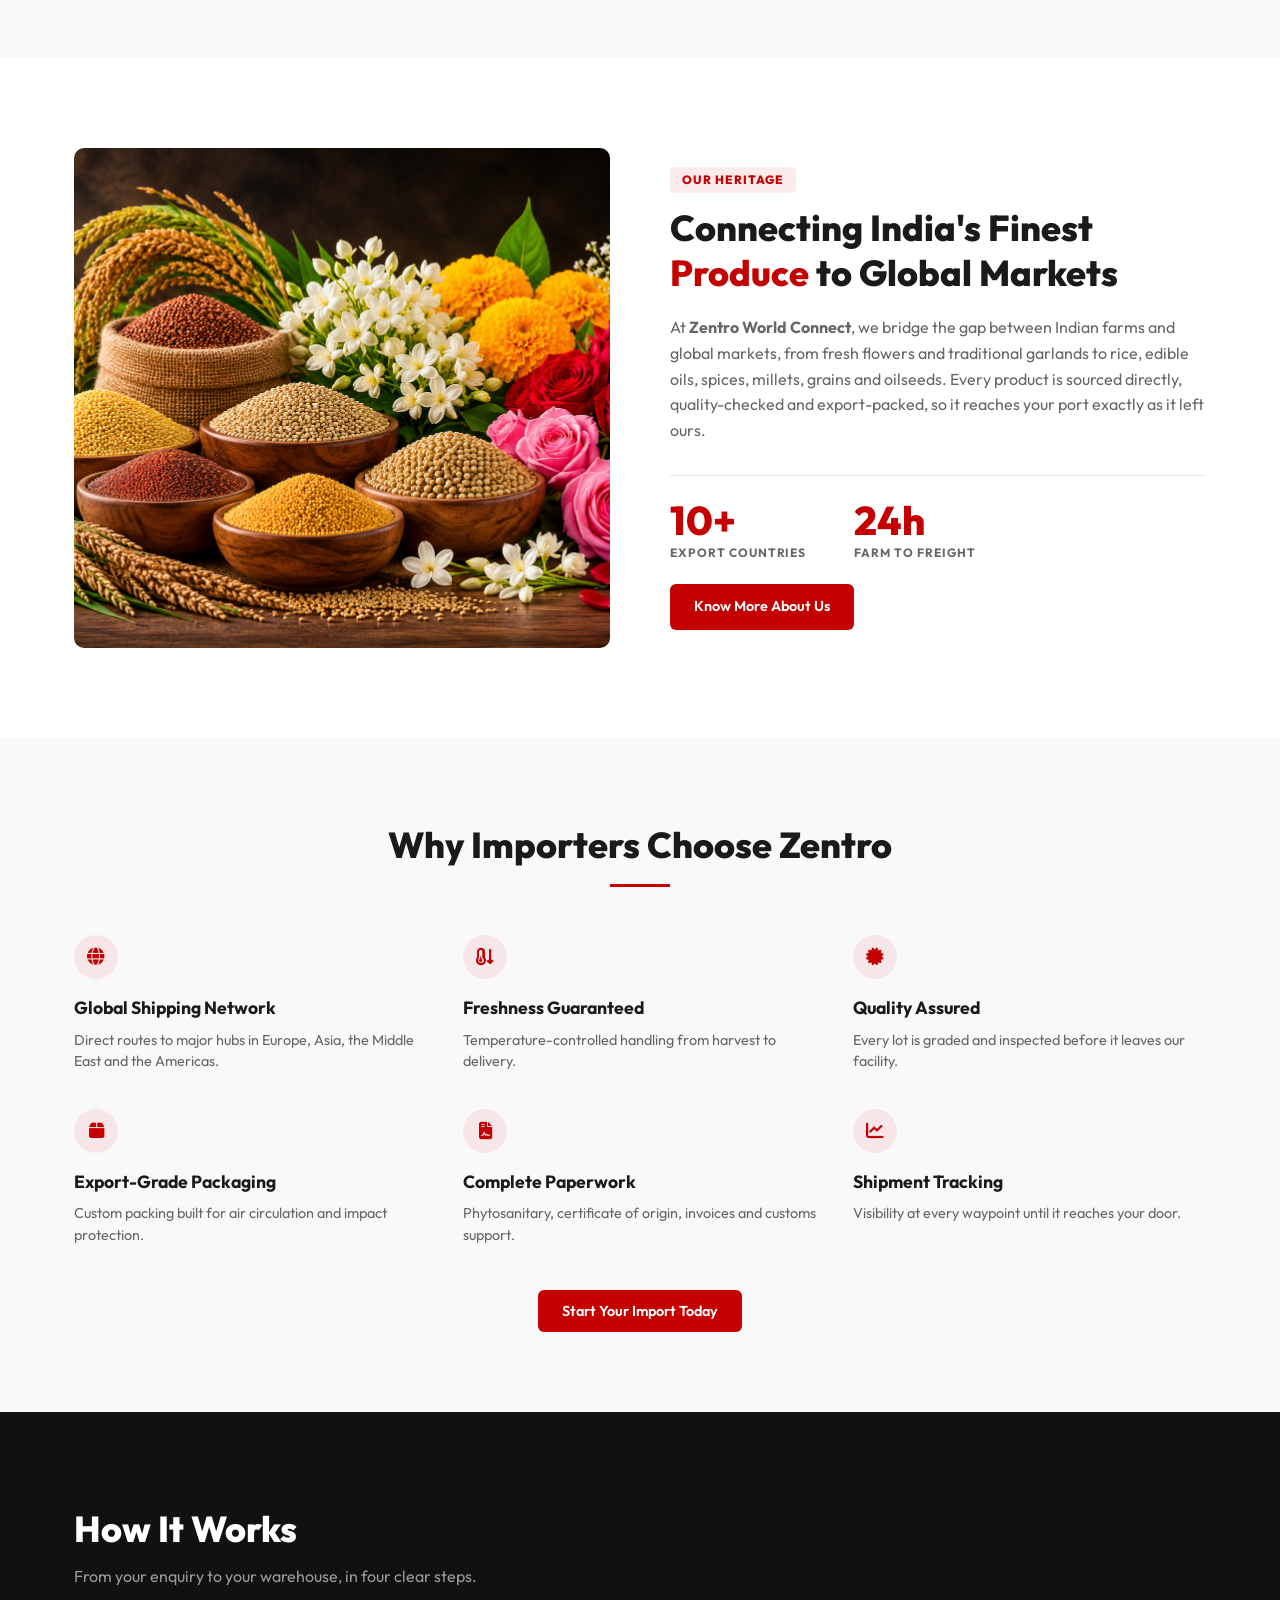
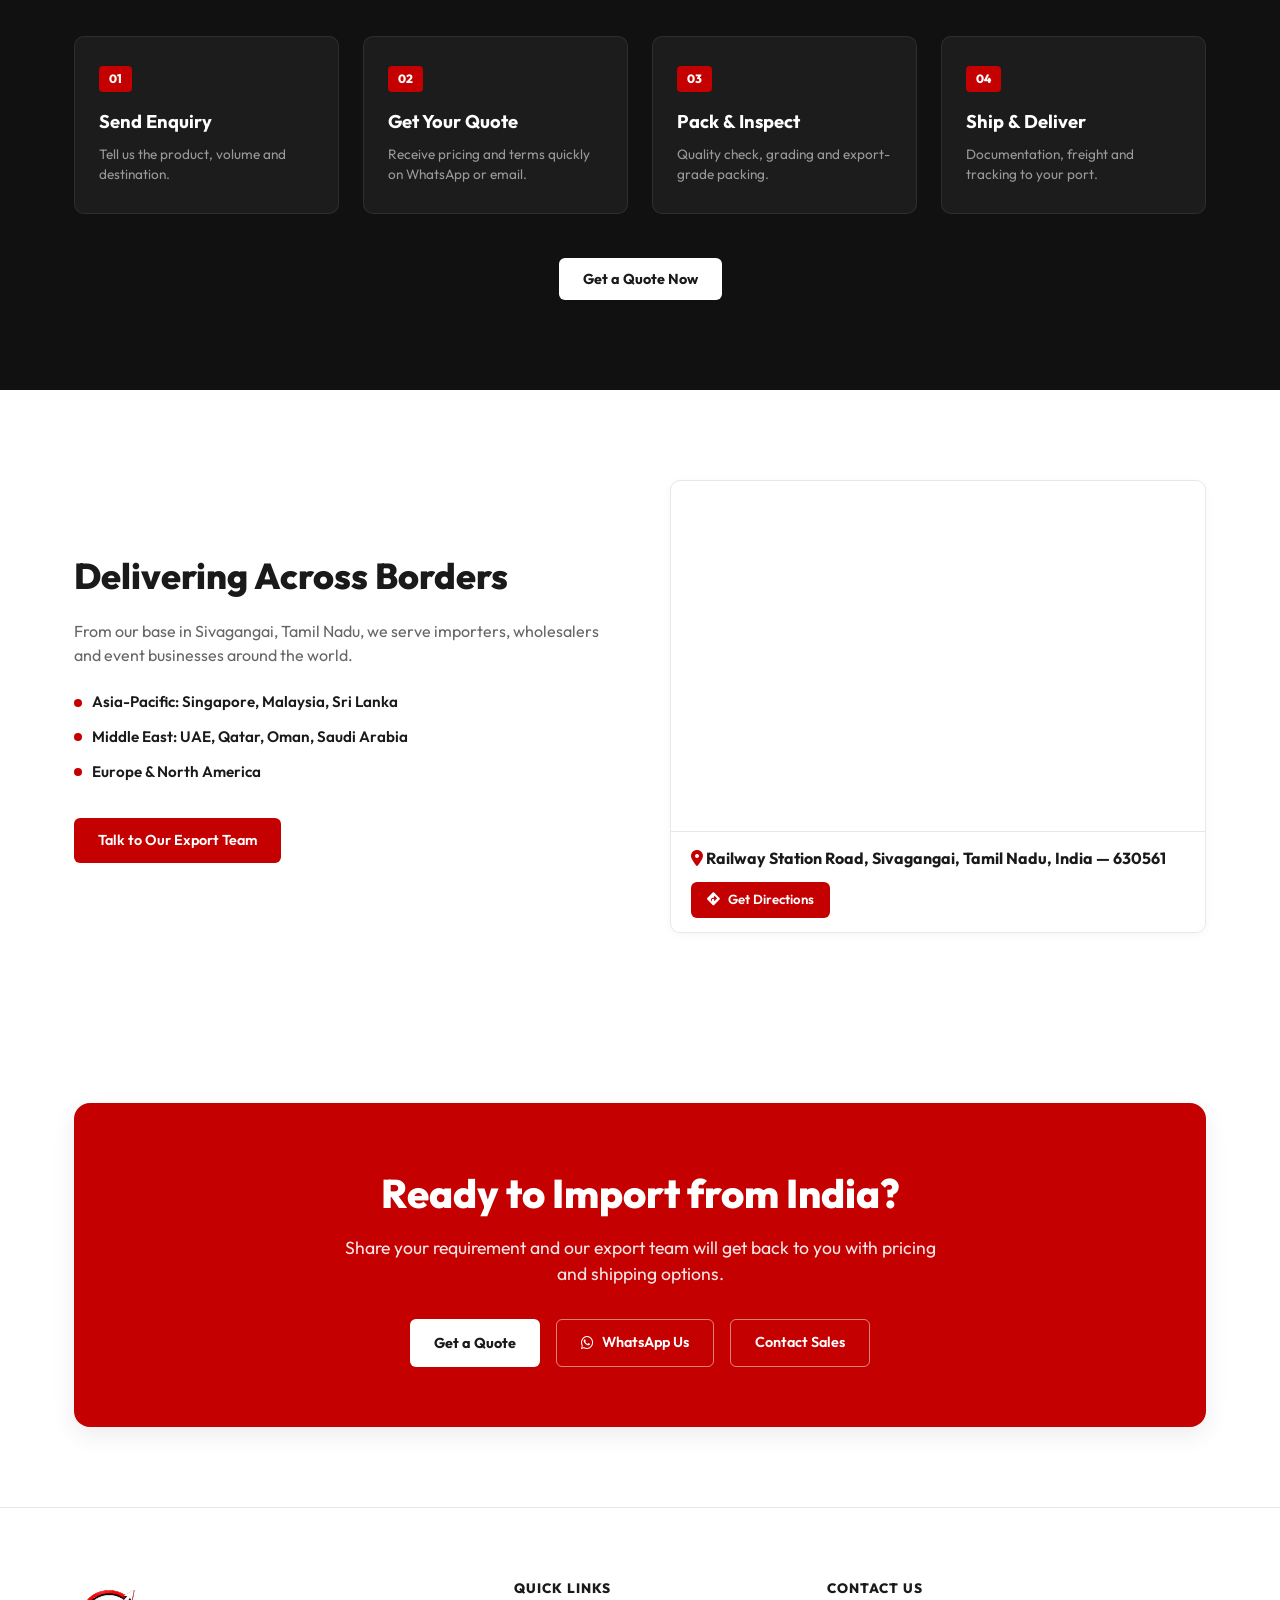
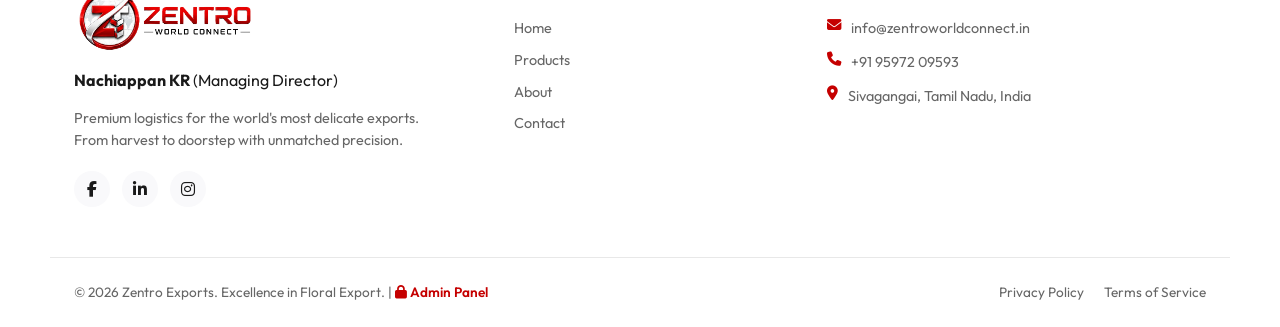
==== commit 5c17b0f5: "Update heritage image source in index.html" ====
--- a/index.html
+++ b/index.html
@@ -136,7 +136,7 @@
                 <div class="container">
                     <div class="heritage-grid">
                         <div class="heritage-visuals">
-                            <img src="assets/heritage-1.jpg" alt="Sourcing from farms" class="heritage-img-1" loading="lazy">
+                            <img src="assets/Rustic Millet Harvest with Blossoms.png" alt="Sourcing from farms" class="heritage-img-1" loading="lazy">
                         </div>
                         <div class="heritage-content">
                             <span class="badge-tag">OUR HERITAGE</span>
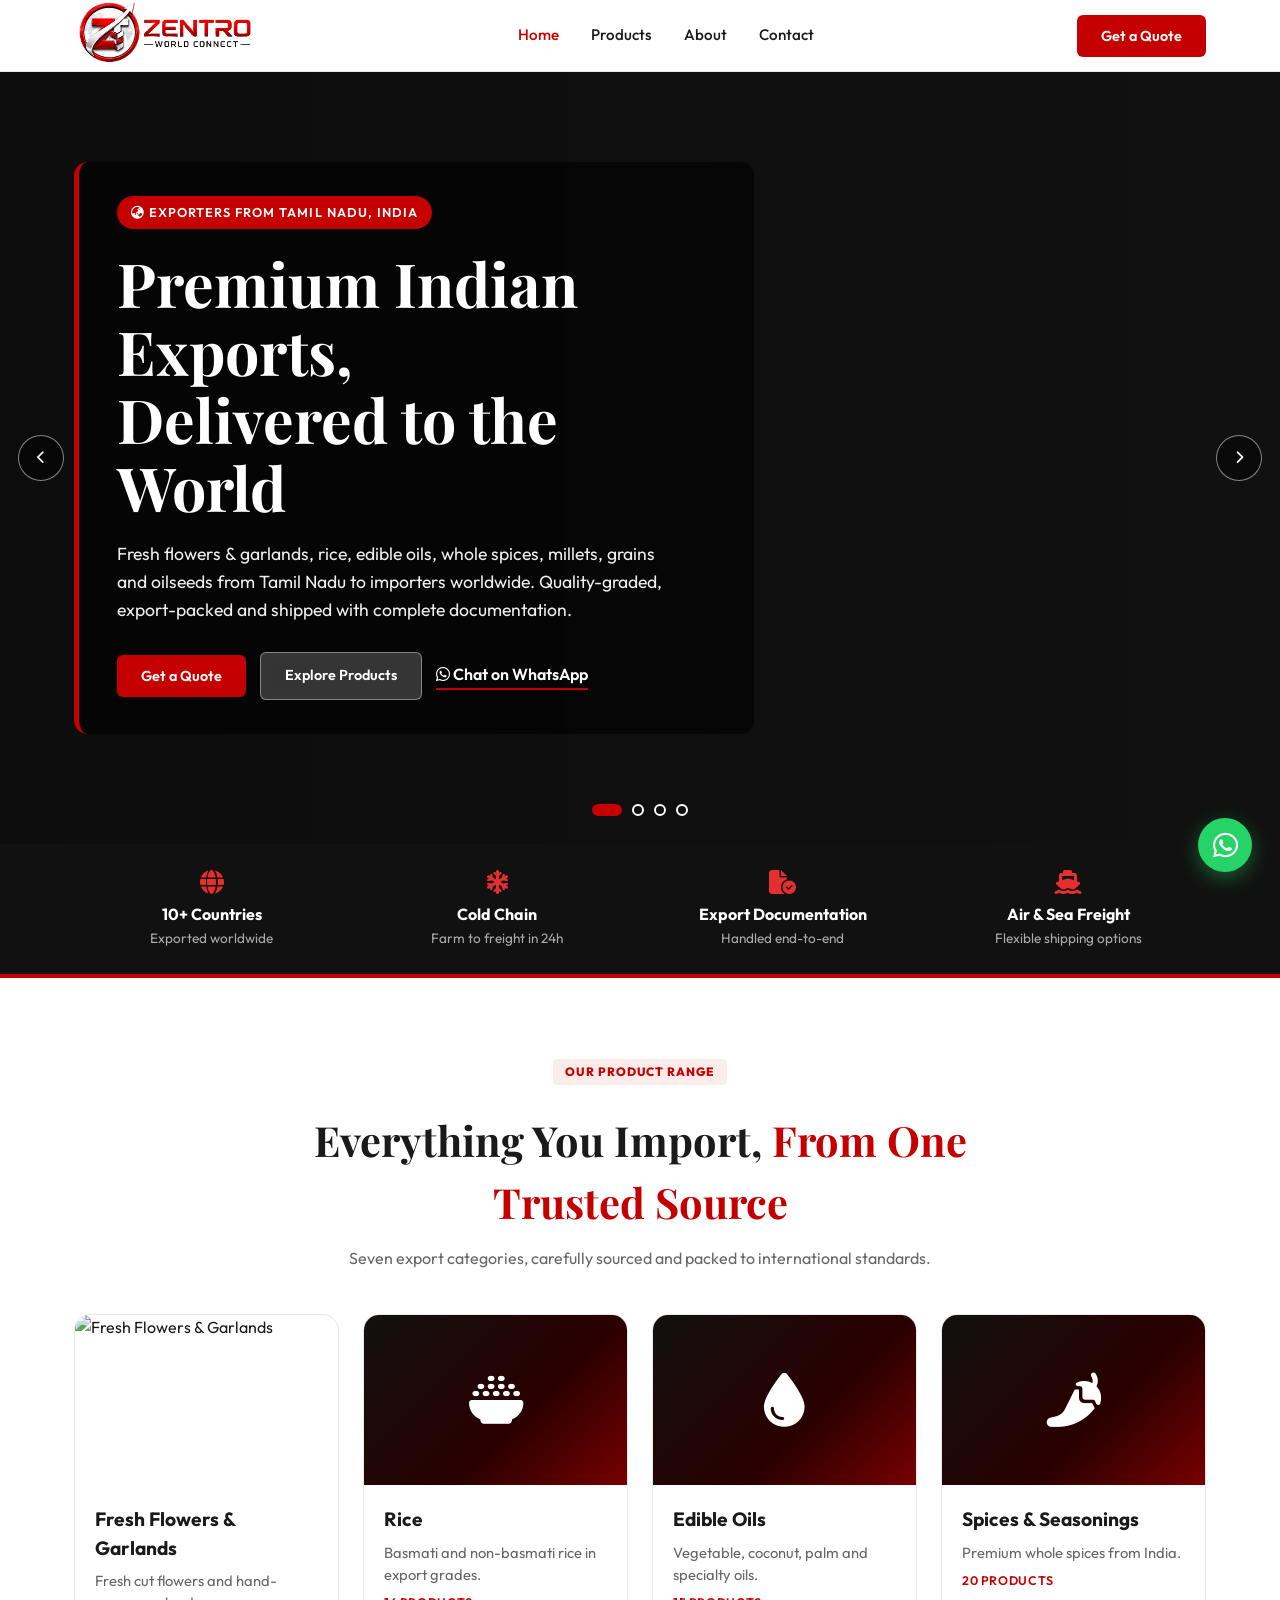
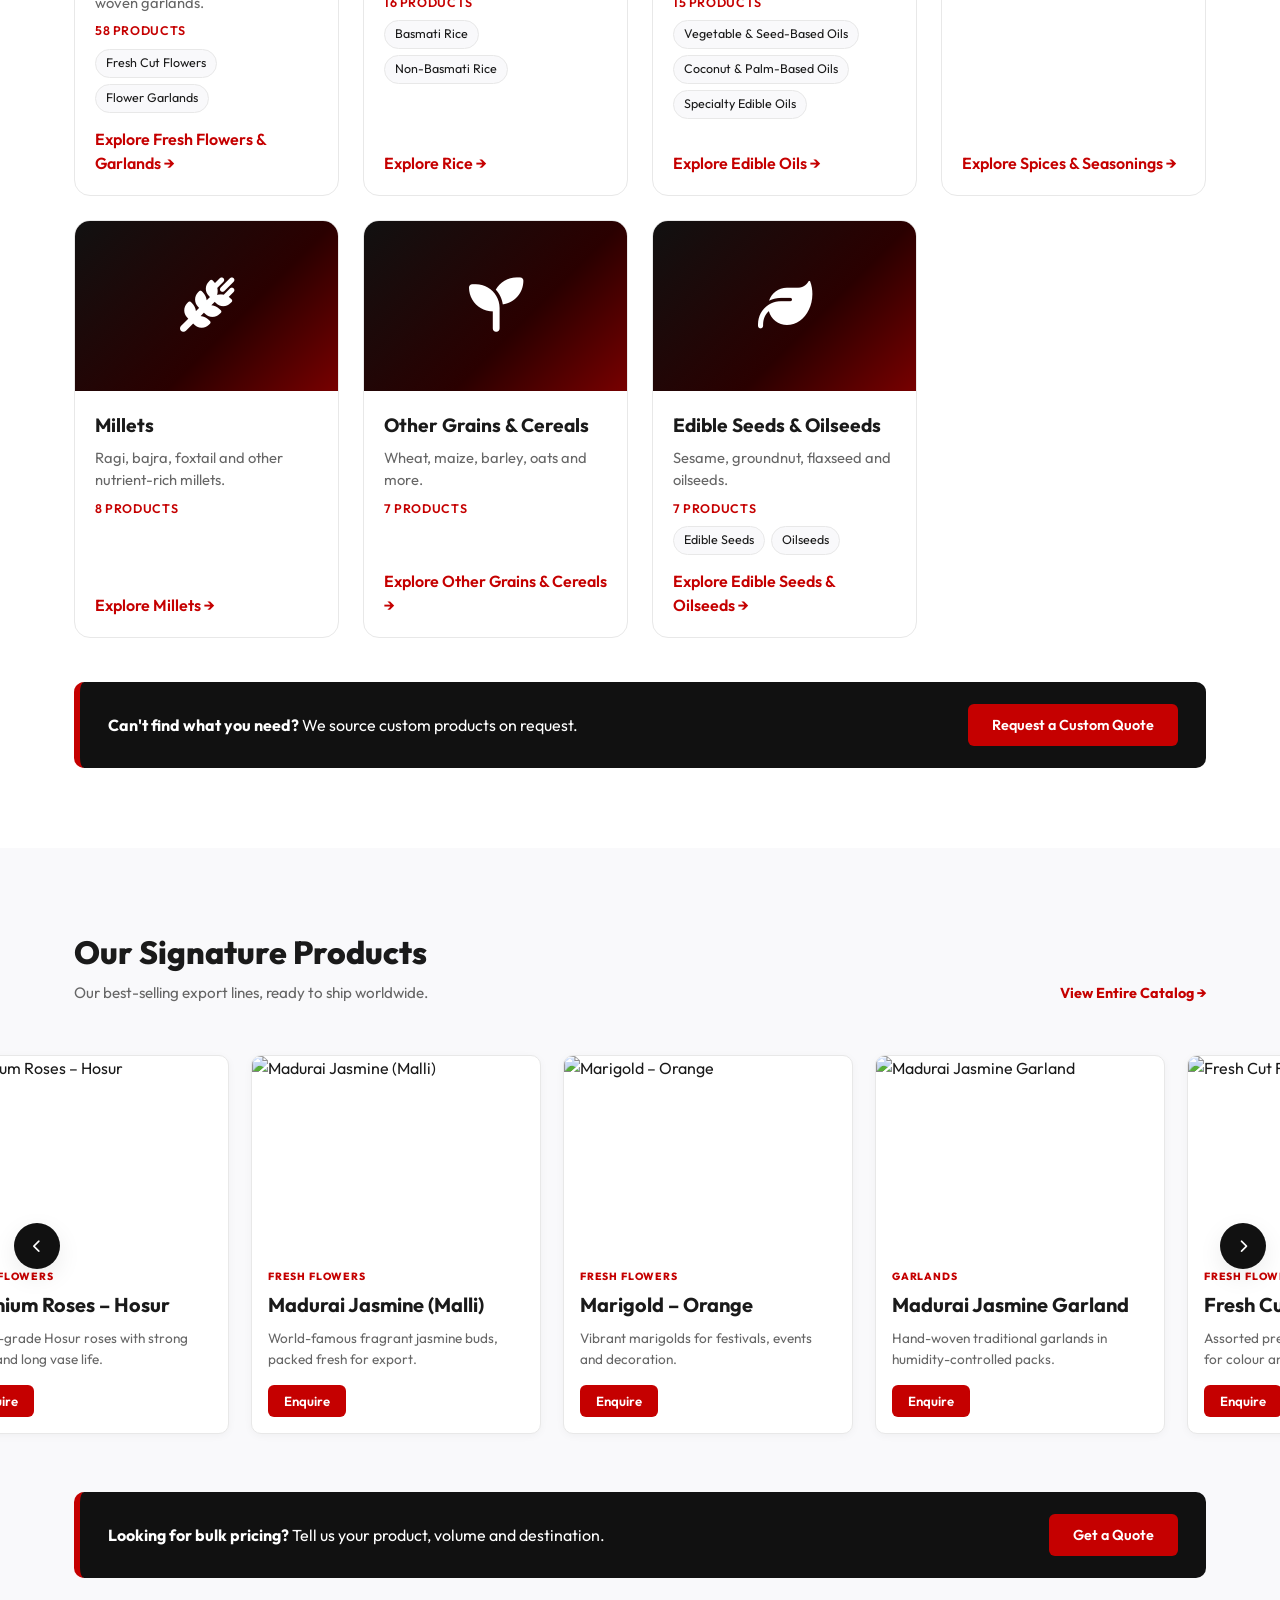
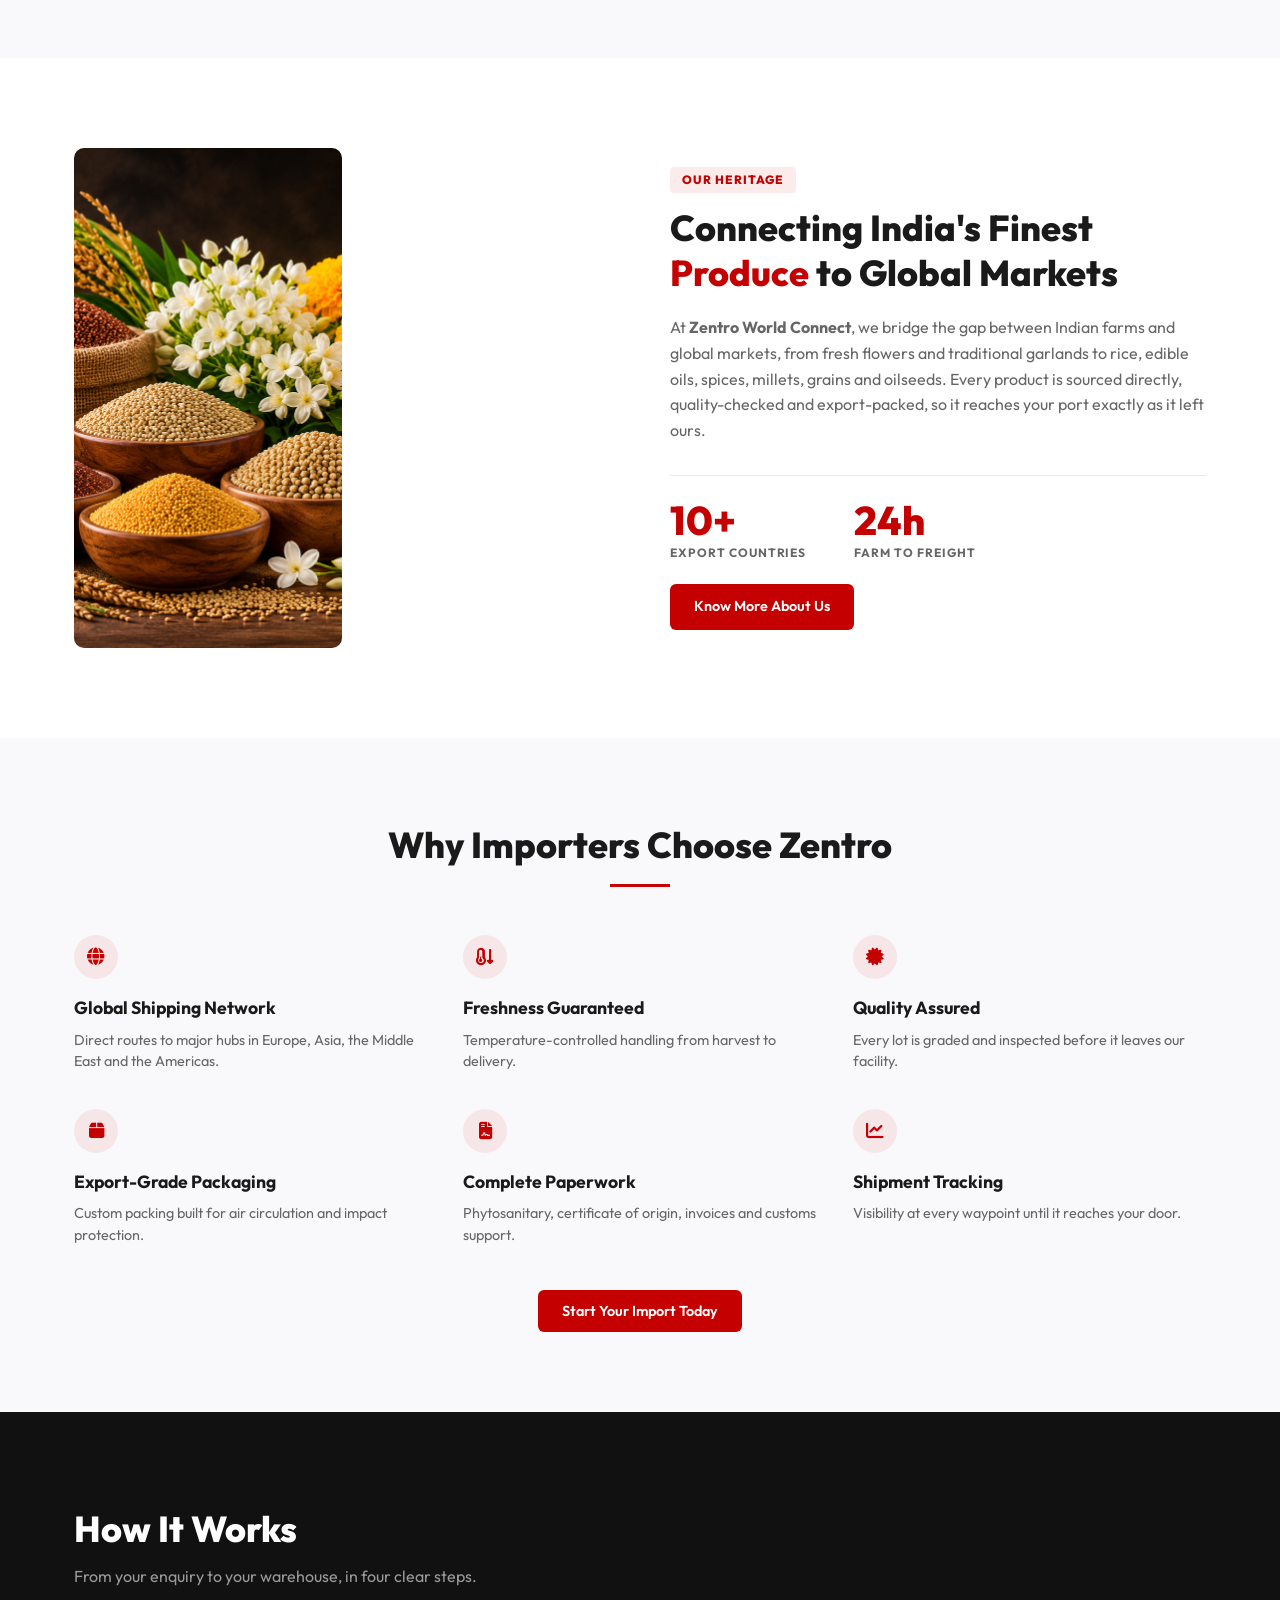
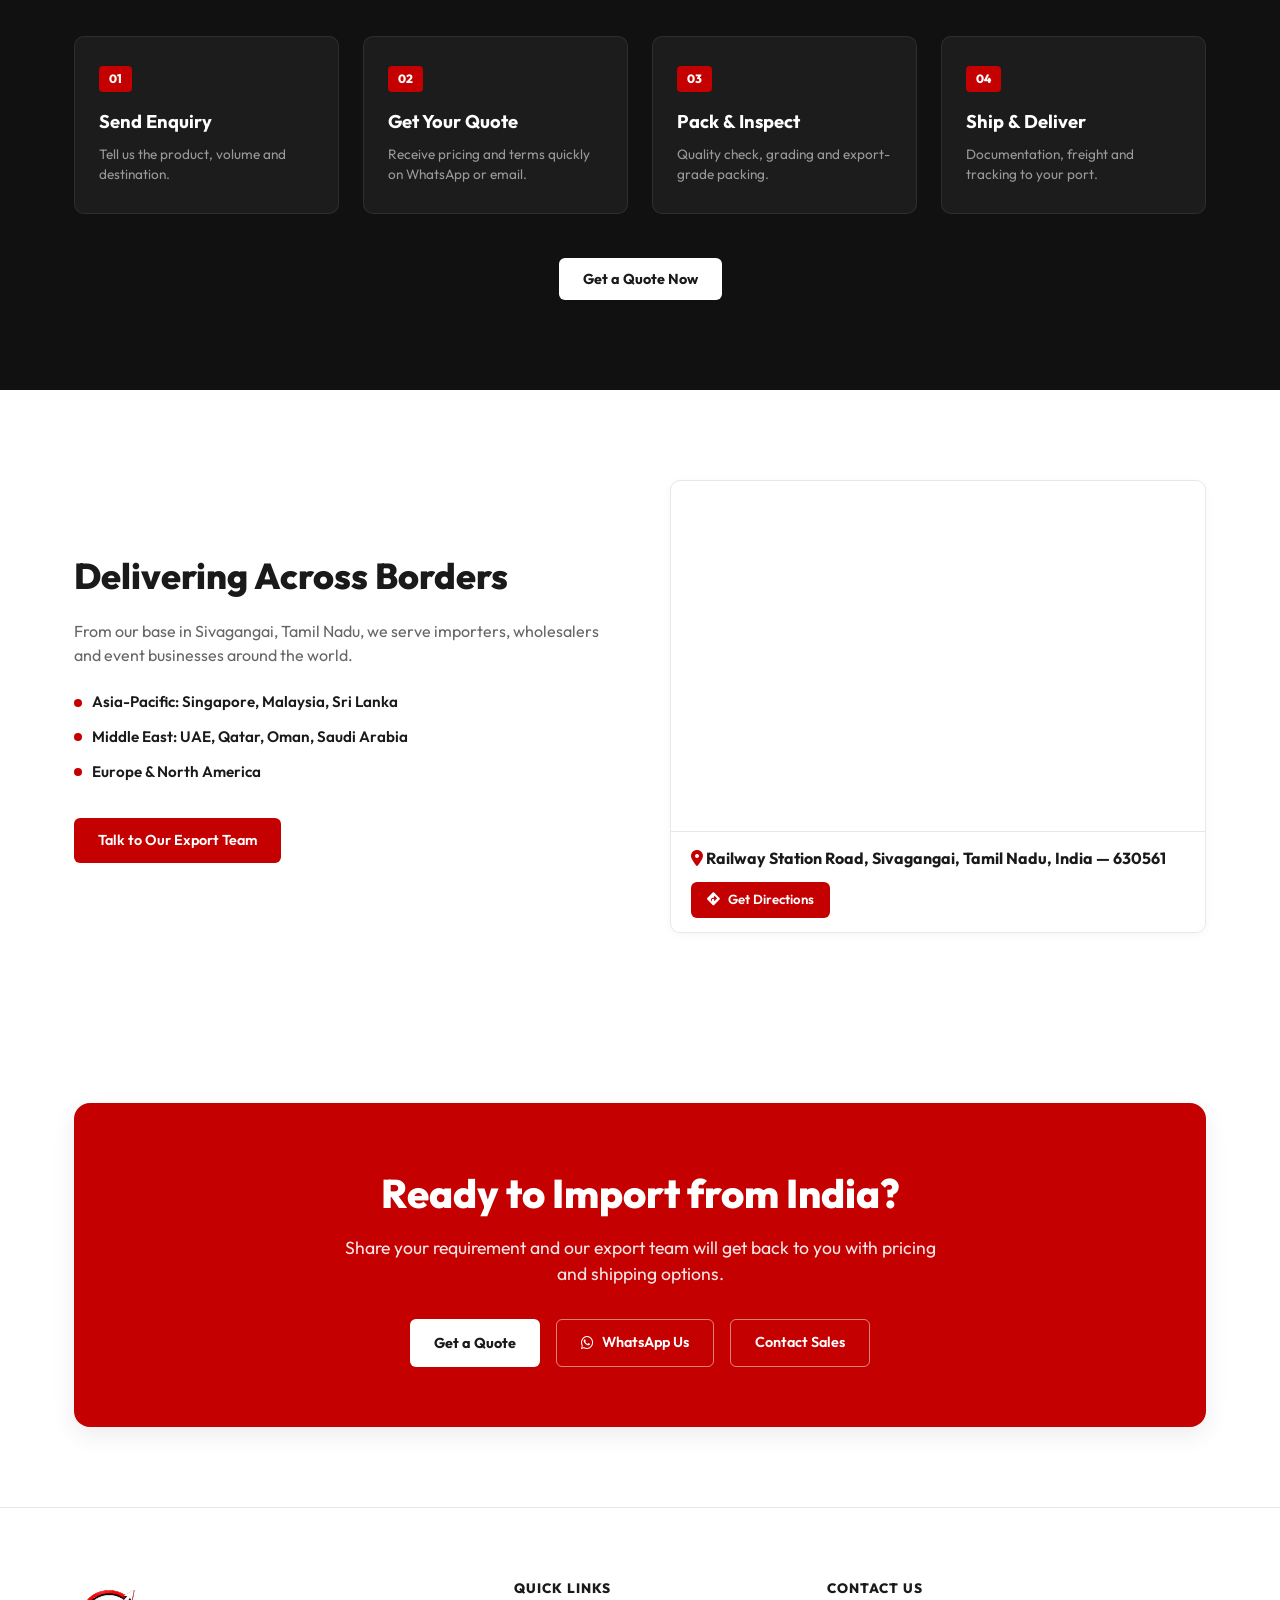
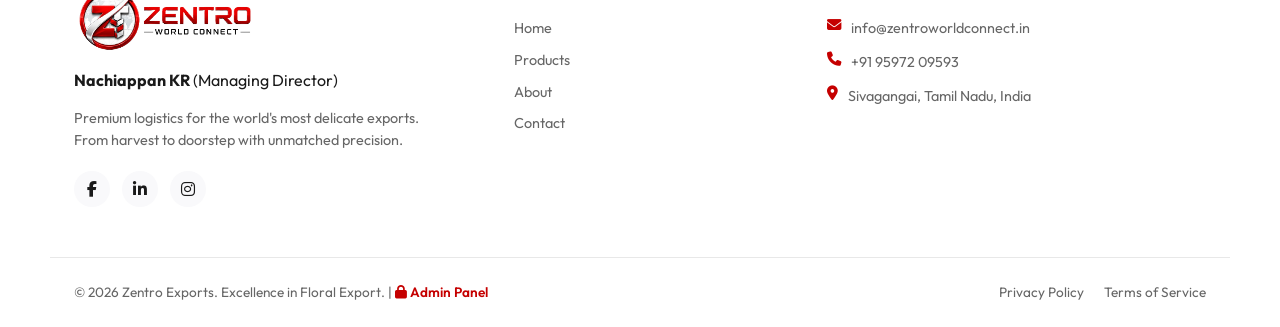
==== commit 73f536fc: "Update index.html" ====
--- a/index.html
+++ b/index.html
@@ -318,19 +318,34 @@
 </div>
                 <div class="form-row">
                     <div class="form-group">
-                        <label for="mCargoVolume">Expected Volume *</label>
-                        <input type="text" id="mCargoVolume" required placeholder="e.g. 500 kg, 10,000 stems">
-                        <span class="error-msg">Volume is required</span>
-                    </div>
-                    <div class="form-group">
-                        <label for="mDestinationAirport">Destination Airport / Country *</label>
-                        <input type="text" id="mDestinationAirport" required placeholder="e.g. Heathrow (LHR), London">
-                        <span class="error-msg">Destination is required</span>
+                        <label for="mPackaging">Packaging Specifications</label>
+                        <input type="text" id="mPackaging" placeholder="e.g. 25 kg PP bags, 1 L PET bottles, 10 kg cartons">
+                    </div>
+                    <div class="form-group">
+                        <label for="mCargoVolume">Quantity *</label>
+                        <input type="text" id="mCargoVolume" required placeholder="e.g. 500 kg, 20 MT, 1 x 20ft container">
+                        <span class="error-msg">Quantity is required</span>
+                    </div>
+                </div>
+                <div class="form-row">
+                    <div class="form-group">
+                        <label for="mTradeTerm">Trade Term</label>
+                        <select id="mTradeTerm">
+                            <option value="CIF" selected>CIF</option>
+                            <option value="FOB">FOB</option>
+                            <option value="CFR">CFR</option>
+                            <option value="EXW">EXW</option>
+                        </select>
+                    </div>
+                    <div class="form-group">
+                        <label for="mDestinationAirport">Destination Port *</label>
+                        <input type="text" id="mDestinationAirport" required placeholder="e.g. Port of Singapore, Jebel Ali (Dubai)">
+                        <span class="error-msg">Destination port is required</span>
                     </div>
                 </div>
                 <div class="form-group">
-                    <label for="mAdditionalNotes">Additional Specifications</label>
-                    <textarea id="mAdditionalNotes" rows="3" placeholder="Stem length, packing details..."></textarea>
+                    <label for="mAdditionalNotes">Additional Notes</label>
+                    <textarea id="mAdditionalNotes" rows="3" placeholder="Any other requirements, grade, delivery timeline..."></textarea>
                 </div>
                 <button type="submit" class="btn btn-primary btn-block"><i class="fa-brands fa-whatsapp"></i> Send Quote Request via WhatsApp</button>
             </form>
--- a/style.css
+++ b/style.css
@@ -360,12 +360,12 @@
 }
 
 .heritage-visuals {
-    display: block;
-    width: 100%;
-}
-
-.heritage-img-1 {
-    width: 100%;
+    display: flex;
+    gap: 16px;
+}
+
+.heritage-img-1, .heritage-img-2 {
+    width: 50%;
     height: 500px;
     object-fit: cover;
     border-radius: var(--radius-md);
@@ -2047,3 +2047,59 @@
     .heritage-content .btn, .connectivity-content .btn { width: 100%; text-align: center; }
     .spec-body .btn + .btn { margin-left: 0; }
 }
+
+/* ABOUT PAGE */
+.ab-actions { display: flex; flex-wrap: wrap; gap: 12px; margin-top: 22px; }
+.ab-h2 { font-family: var(--font-serif); font-size: clamp(1.7rem, 3.2vw, 2.4rem); margin: 12px 0 16px; }
+.ab-story { display: grid; grid-template-columns: 1.4fr 1fr; gap: 48px; align-items: center; }
+.ab-story p { color: var(--text-muted); margin-bottom: 14px; }
+.ab-story .btn { margin-top: 10px; }
+.ab-stats { display: grid; gap: 16px; }
+.ab-stats > div { background: #111; color: #fff; border-left: 5px solid var(--primary); border-radius: var(--radius-md); padding: 20px 24px; display: flex; flex-direction: column; }
+.ab-stats .stat-num { font-size: 2.2rem; font-weight: 800; color: #fff; }
+.ab-stats .stat-label { color: #bbb; font-size: .78rem; letter-spacing: .08em; }
+.ab-mv { display: grid; grid-template-columns: 1fr 1fr; gap: 24px; }
+.ab-mv-card { border-radius: var(--radius-lg); padding: 34px; color: #fff; }
+.ab-mv-card h3 { margin: 14px 0 10px; font-size: 1.4rem; }
+.ab-mv-card p { opacity: .92; }
+.ab-dark { background: #111; } .ab-red { background: var(--primary); }
+.ab-cat-grid { display: grid; grid-template-columns: repeat(auto-fill, minmax(min(200px, 100%), 1fr)); gap: 18px; }
+.ab-cat { display: flex; flex-direction: column; align-items: center; text-align: center; gap: 6px; padding: 26px 16px; border: 1px solid var(--border-color); border-radius: var(--radius-lg); background: #fff; transition: var(--transition); }
+.ab-cat i { font-size: 2rem; color: #fff; background: linear-gradient(135deg, #111, var(--primary)); width: 64px; height: 64px; border-radius: 50%; display: flex; align-items: center; justify-content: center; margin-bottom: 8px; }
+.ab-cat span { font-size: .8rem; color: var(--primary); font-weight: 600; text-transform: uppercase; }
+.ab-cat:hover { transform: translateY(-5px); border-color: var(--primary); box-shadow: var(--shadow-lg); }
+.ab-docs { display: grid; grid-template-columns: repeat(auto-fit, minmax(min(230px, 100%), 1fr)); gap: 20px; }
+.ab-doc { background: #fff; border: 1px solid var(--border-color); border-top: 4px solid var(--primary); border-radius: var(--radius-md); padding: 24px; }
+.ab-doc i { color: var(--primary); font-size: 1.6rem; margin-bottom: 10px; }
+.ab-doc h4 { margin-bottom: 6px; } .ab-doc p { color: var(--text-muted); font-size: .92rem; }
+.ab-faq-wrap { max-width: 820px; }
+.ab-faq details { border: 1px solid var(--border-color); border-radius: var(--radius-md); padding: 16px 20px; margin-bottom: 12px; background: #fff; }
+.ab-faq details[open] { border-color: var(--primary); }
+.ab-faq summary { cursor: pointer; font-weight: 600; list-style: none; display: flex; justify-content: space-between; gap: 12px; }
+.ab-faq summary::-webkit-details-marker { display: none; }
+.ab-faq summary::after { content: '+'; color: var(--primary); font-size: 1.4rem; line-height: 1; }
+.ab-faq details[open] summary::after { content: '\2212'; }
+.ab-faq details p { margin-top: 10px; color: var(--text-muted); }
+.ab-map { margin-top: 24px; border-radius: var(--radius-lg); overflow: hidden; border: 1px solid var(--border-color); }
+@media (max-width: 768px) {
+    .ab-story, .ab-mv { grid-template-columns: 1fr; gap: 24px; }
+    .ab-mv-card { padding: 24px; }
+    .ab-actions .btn { flex: 1 1 100%; text-align: center; }
+    .ab-story .btn { width: 100%; text-align: center; }
+}
+
+/* About: certifications + testimonials */
+#certSection[hidden], #reviewSection[hidden], #reviewLinkWrap[hidden] { display: none; }
+.ab-certs { display: grid; grid-template-columns: repeat(auto-fit, minmax(min(220px, 100%), 1fr)); gap: 20px; }
+.ab-cert { background: #fff; border: 1px solid var(--border-color); border-radius: var(--radius-md); padding: 18px; text-align: center; transition: var(--transition); }
+.ab-cert:hover { border-color: var(--primary); box-shadow: var(--shadow-lg); }
+.ab-cert-img { display: flex; align-items: center; justify-content: center; height: 170px; background: var(--bg-cream); border-radius: var(--radius-md); overflow: hidden; margin-bottom: 12px; }
+.ab-cert-img img { max-width: 100%; max-height: 100%; object-fit: contain; }
+.ab-cert-badge i { font-size: 3rem; color: var(--primary); }
+.ab-cert p { color: var(--text-muted); font-size: .88rem; margin-top: 4px; }
+.ab-reviews { display: grid; grid-template-columns: repeat(auto-fit, minmax(min(300px, 100%), 1fr)); gap: 22px; }
+.ab-review { background: #fff; border: 1px solid var(--border-color); border-top: 4px solid var(--primary); border-radius: var(--radius-md); padding: 26px; margin: 0; display: flex; flex-direction: column; gap: 14px; }
+.ab-review > i { color: var(--primary); font-size: 1.6rem; }
+.ab-review blockquote { margin: 0; color: var(--text-dark, #222); line-height: 1.7; }
+.ab-review figcaption { margin-top: auto; display: flex; flex-direction: column; }
+.ab-review figcaption span { color: var(--text-muted); font-size: .85rem; }
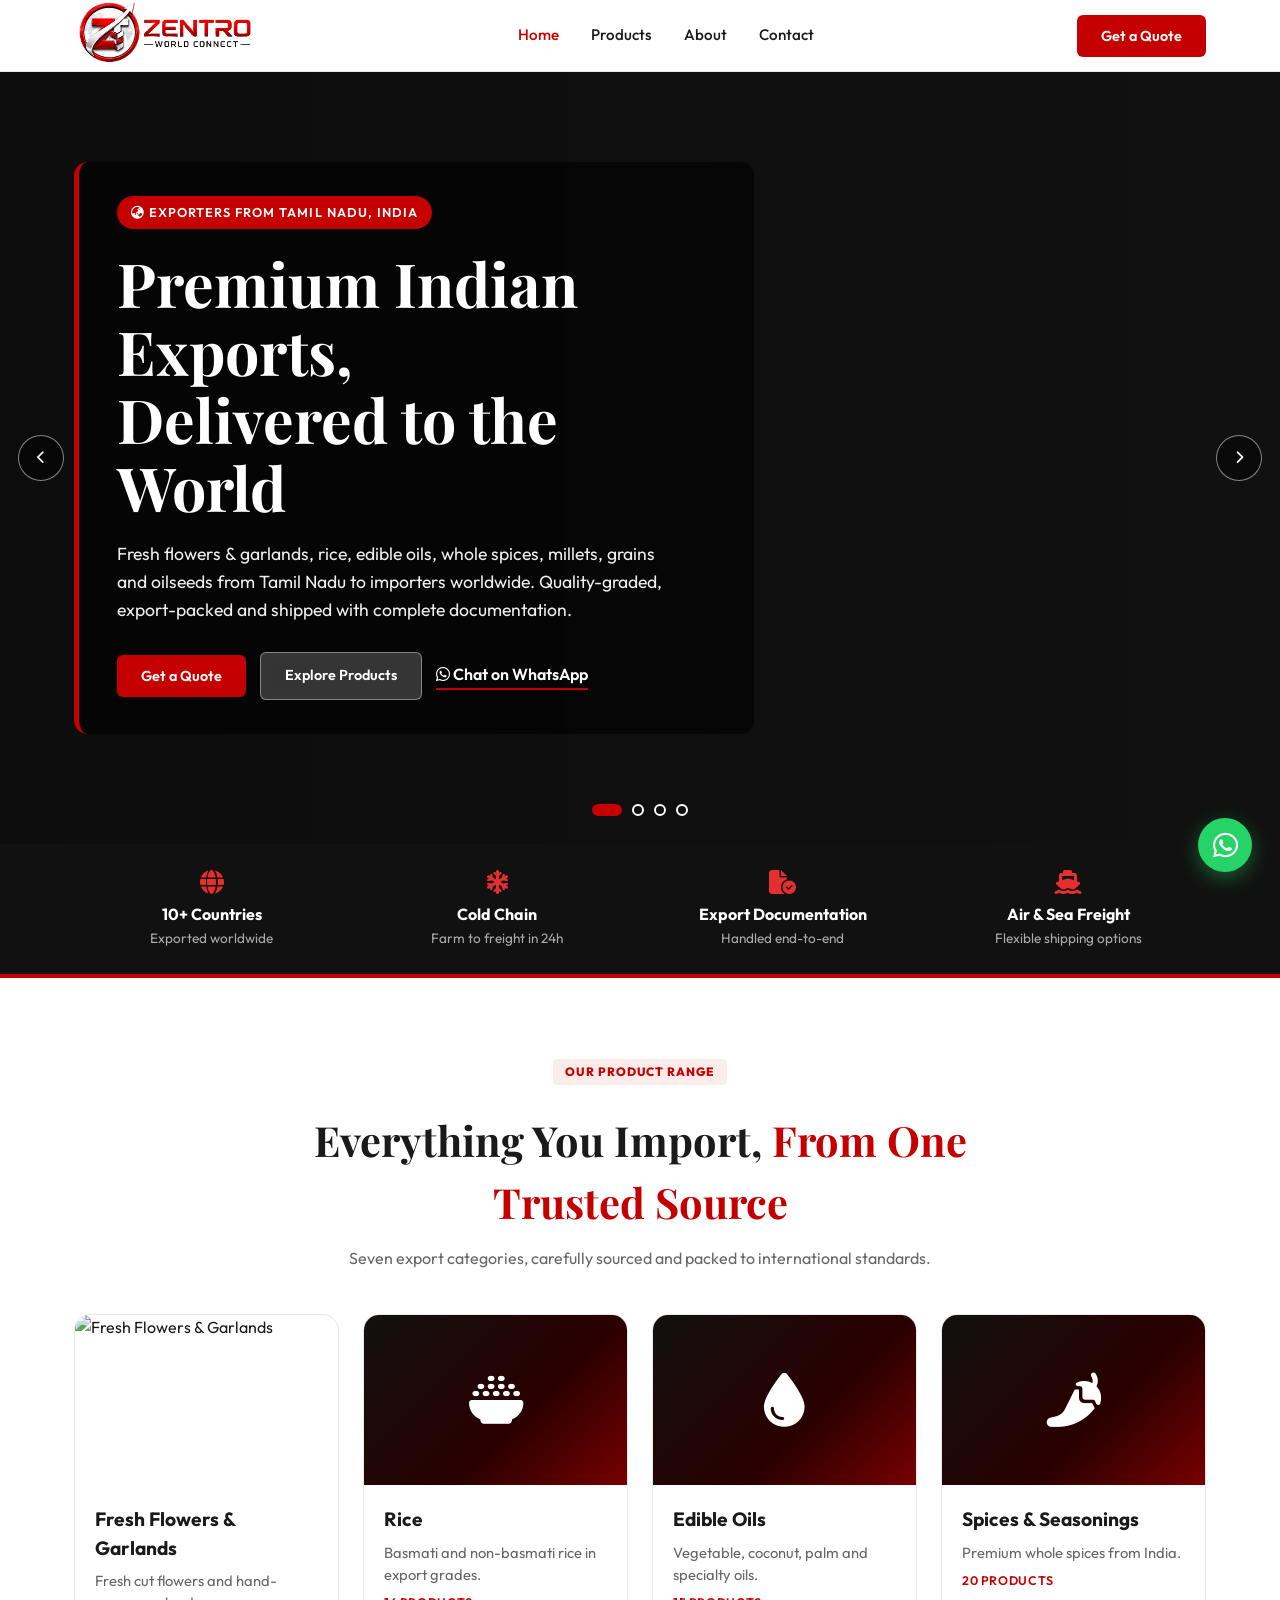
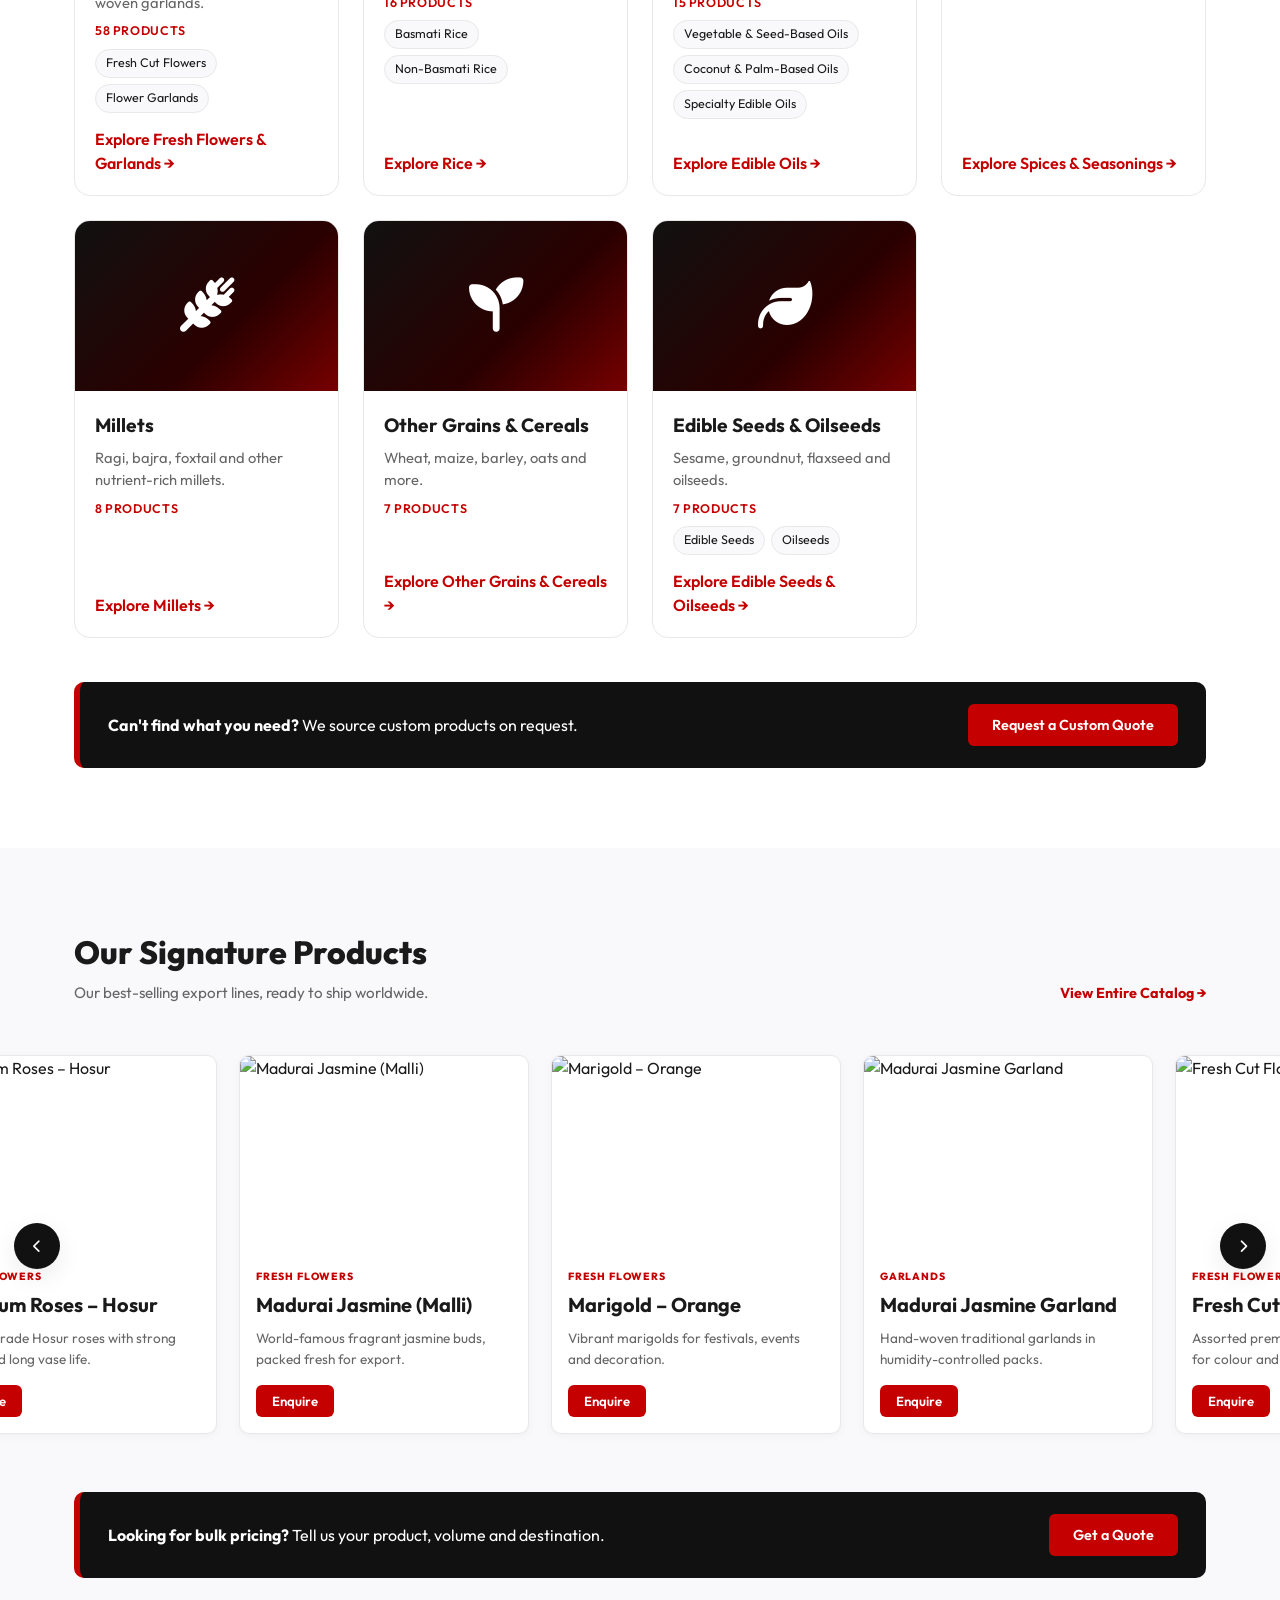
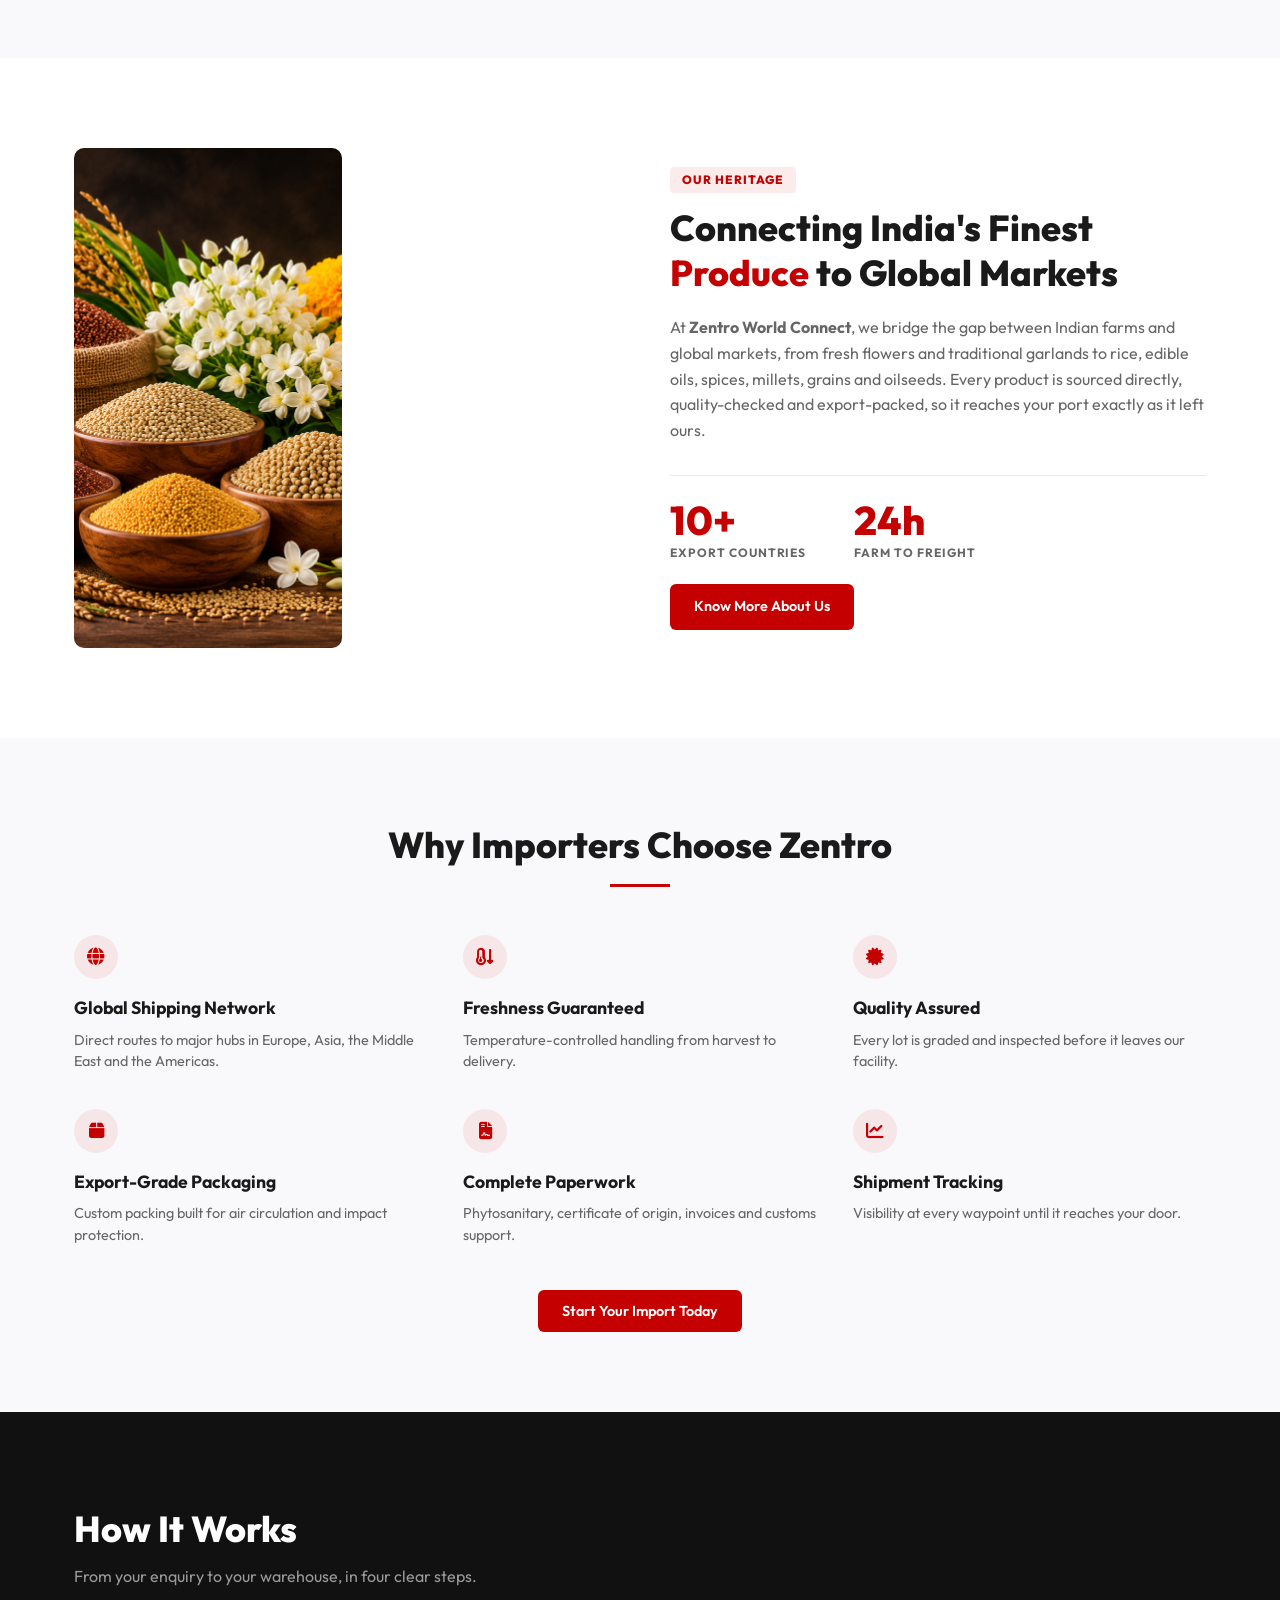
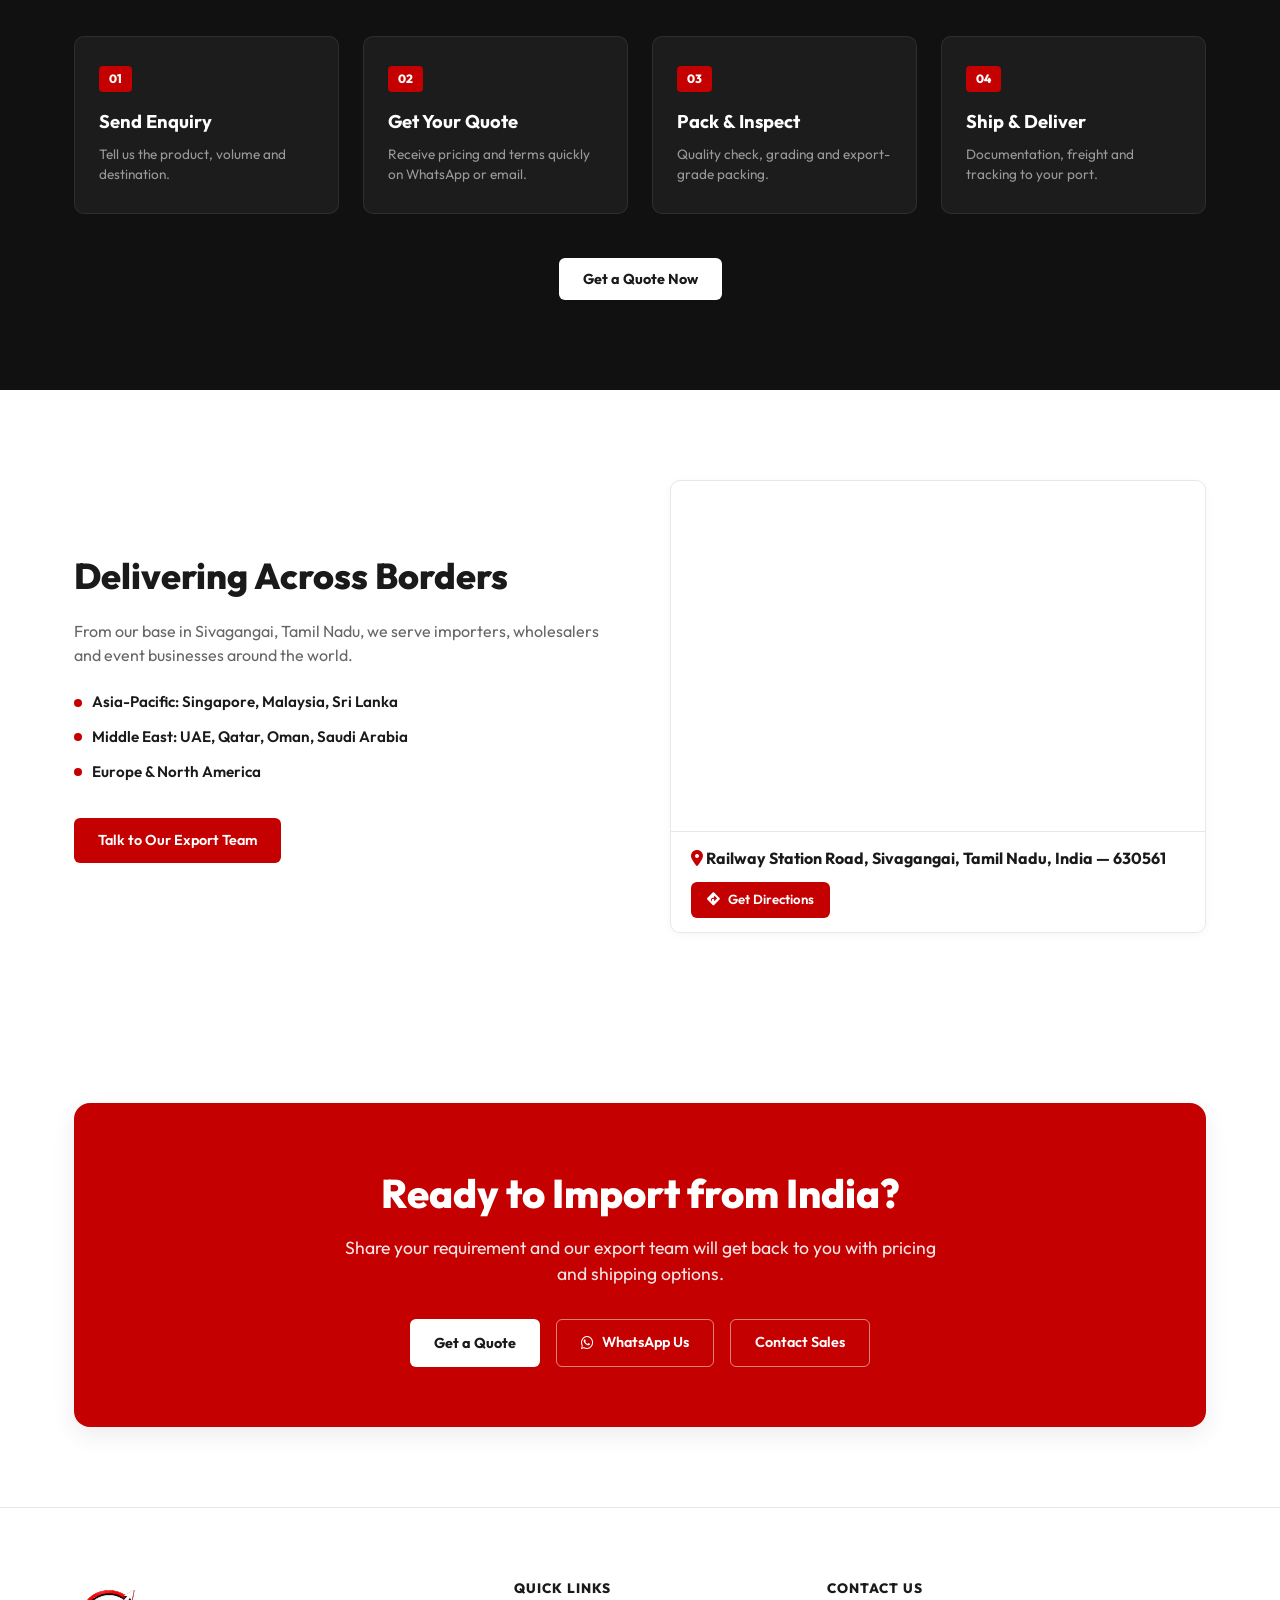
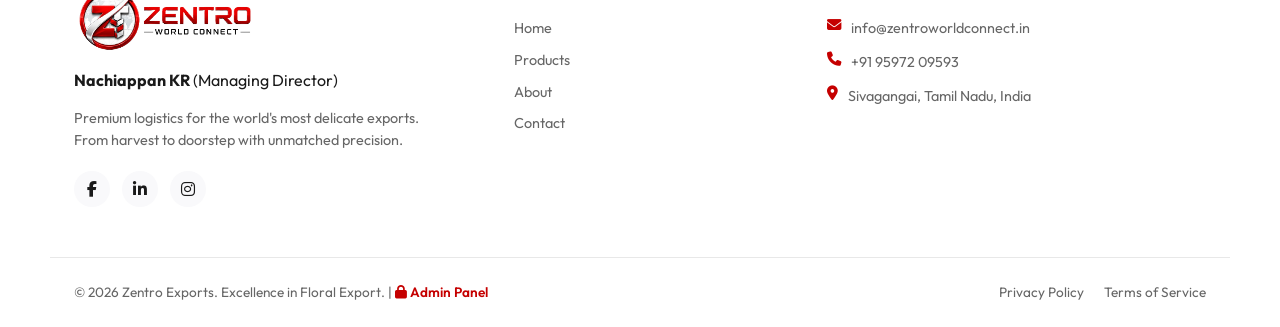
==== commit 3933b94c: "Add files via upload" ====
--- a/index.html
+++ b/index.html
@@ -12,8 +12,38 @@
 </script>
     <meta charset="UTF-8">
     <meta name="viewport" content="width=device-width, initial-scale=1.0">
-    <title>Zentro World Connect | Delivering Freshness Across Borders</title>
-    <meta name="description" content="Zentro World Connect - Export of flowers, rice, edible oils, spices, millets and grains from Sivagangai, Tamil Nadu to importers worldwide.">
+    <title>Zentro World Connect | Flowers, Rice, Spices & Oils Exporter</title>
+    <meta name="description" content="Export of fresh flowers, garlands, rice, edible oils, spices, millets and grains from Sivagangai, Tamil Nadu, India to importers worldwide. Get a quote today.">
+    <link rel="canonical" href="https://zentroworldconnect.in/">
+    <meta property="og:type" content="website">
+    <meta property="og:site_name" content="Zentro World Connect">
+    <meta property="og:title" content="Zentro World Connect | Flowers, Rice, Spices & Oils Exporter">
+    <meta property="og:description" content="Export of fresh flowers, garlands, rice, edible oils, spices, millets and grains from Sivagangai, Tamil Nadu, India to importers worldwide. Get a quote today.">
+    <meta property="og:url" content="https://zentroworldconnect.in/">
+    <meta property="og:image" content="https://zentroworldconnect.in/assets/og-image.jpg">
+    <meta property="og:image:width" content="1200">
+    <meta property="og:image:height" content="630">
+    <meta name="twitter:card" content="summary_large_image">
+    <meta name="twitter:title" content="Zentro World Connect | Flowers, Rice, Spices & Oils Exporter">
+    <meta name="twitter:description" content="Export of fresh flowers, garlands, rice, edible oils, spices, millets and grains from Sivagangai, Tamil Nadu, India to importers worldwide. Get a quote today.">
+    <meta name="twitter:image" content="https://zentroworldconnect.in/assets/og-image.jpg">
+    <script type="application/ld+json">{
+  "@context": "https://schema.org",
+  "@type": "Organization",
+  "name": "Zentro World Connect",
+  "url": "https://zentroworldconnect.in/",
+  "logo": "https://zentroworldconnect.in/assets/logo.png",
+  "email": "info@zentroworldconnect.in",
+  "telephone": "+91-95972-09593",
+  "address": {
+    "@type": "PostalAddress",
+    "streetAddress": "Railway Station Road",
+    "addressLocality": "Sivagangai",
+    "addressRegion": "Tamil Nadu",
+    "postalCode": "630561",
+    "addressCountry": "IN"
+  }
+}</script>
     <!-- Favicon -->
     <link rel="icon" type="image/svg+xml" href="assets/favicon.svg">
     <!-- Google Fonts -->
@@ -33,15 +63,15 @@
     <!-- Header & Navigation Bar -->
     <header class="header">
         <div class="container header-container">
-            <a href="index.html" class="logo-wrapper">
+            <a href="/" class="logo-wrapper">
                 <img src="assets/logo new.png" alt="Zentro World Connect Logo" class="site-logo">
             </a>
 
             <nav class="nav-menu" id="navMenu">
-                <a href="index.html" class="nav-link active">Home</a>
-                <a href="products.html" class="nav-link">Products</a>
-                <a href="about.html" class="nav-link">About</a>
-                <a href="about.html#contact" class="nav-link">Contact</a>
+                <a href="/" class="nav-link active">Home</a>
+                <a href="/products" class="nav-link">Products</a>
+                <a href="/about" class="nav-link">About</a>
+                <a href="/about#contact" class="nav-link">Contact</a>
             </nav>
 
             <div class="header-actions">
@@ -69,7 +99,7 @@
                         <p id="heroDescription" class="hero-description">Fresh flowers &amp; garlands, rice, edible oils, whole spices, millets, grains and oilseeds from Tamil Nadu to importers worldwide. Quality-graded, export-packed and shipped with complete documentation.</p>
                         <div class="hero-actions">
                             <button class="btn btn-primary open-quote-modal">Get a Quote</button>
-                            <a href="products.html" class="btn btn-secondary">Explore Products</a>
+                            <a href="/products" class="btn btn-secondary">Explore Products</a>
                             <a href="https://wa.me/919597209593?text=Hello,%20I%20am%20interested%20in%20importing%20from%20Zentro%20World%20Connect." target="_blank" rel="noopener noreferrer" class="hz-wa-link"><i class="fa-brands fa-whatsapp"></i> Chat on WhatsApp</a>
                         </div>
                     </div>
@@ -113,7 +143,7 @@
                             <h2>Our Signature Products</h2>
                             <p>Our best-selling export lines, ready to ship worldwide.</p>
                         </div>
-                        <a href="products.html" class="view-all-link">View Entire Catalog &rarr;</a>
+                        <a href="/products" class="view-all-link">View Entire Catalog &rarr;</a>
                     </div>
                 </div>
                 <div class="hz-marquee-wrap">
@@ -146,7 +176,7 @@
                                 <div class="stat-block"><span class="stat-num">10+</span><span class="stat-label">EXPORT COUNTRIES</span></div>
                                 <div class="stat-block"><span class="stat-num">24h</span><span class="stat-label">FARM TO FREIGHT</span></div>
                             </div>
-                            <a href="about.html" class="btn btn-primary">Know More About Us</a>
+                            <a href="/about" class="btn btn-primary">Know More About Us</a>
                         </div>
                     </div>
                 </div>
@@ -198,7 +228,7 @@
                                 <li><span class="red-dot"></span> Middle East: UAE, Qatar, Oman, Saudi Arabia</li>
                                 <li><span class="red-dot"></span> Europe &amp; North America</li>
                             </ul>
-                            <a href="about.html#contact" class="btn btn-primary">Talk to Our Export Team</a>
+                            <a href="/about#contact" class="btn btn-primary">Talk to Our Export Team</a>
                         </div>
                         <div class="connectivity-map">
                             <div class="map-card-wrapper">
@@ -224,7 +254,7 @@
                         <div class="cta-actions">
                             <button class="btn btn-light open-quote-modal">Get a Quote</button>
                             <a href="https://wa.me/919597209593?text=Hello,%20I%20am%20interested%20in%20importing%20from%20Zentro%20World%20Connect." target="_blank" rel="noopener noreferrer" class="btn btn-outline-light"><i class="fa-brands fa-whatsapp"></i> WhatsApp Us</a>
-                            <a href="about.html#contact" class="btn btn-outline-light">Contact Sales</a>
+                            <a href="/about#contact" class="btn btn-outline-light">Contact Sales</a>
                         </div>
                     </div>
                 </div>
@@ -237,7 +267,7 @@
     <footer class="footer">
         <div class="container footer-container">
             <div class="footer-brand">
-                <a href="index.html" class="logo-wrapper">
+                <a href="/" class="logo-wrapper">
                     <img src="assets/logo new.png" alt="Zentro World Connect Logo" class="site-logo">
                 </a>
                 <p><strong>Nachiappan KR</strong> (Managing Director)
@@ -252,10 +282,10 @@
             <div class="footer-links">
                 <h4>QUICK LINKS</h4>
                 <ul>
-                    <li><a href="index.html">Home</a></li>
-                    <li><a href="products.html">Products</a></li>
-                    <li><a href="about.html">About</a></li>
-                    <li><a href="about.html#contact">Contact</a></li>
+                    <li><a href="/">Home</a></li>
+                    <li><a href="/products">Products</a></li>
+                    <li><a href="/about">About</a></li>
+                    <li><a href="/about#contact">Contact</a></li>
                 </ul>
             </div>
 
@@ -271,8 +301,8 @@
             <div class="container footer-bottom-content">
                 <p>&copy; 2026 Zentro Exports. Excellence in Floral Export. | <a href="admin.html" style="color: var(--primary); font-weight: 600;"><i class="fa-solid fa-lock"></i> Admin Panel</a></p>
                 <div class="bottom-links">
-                    <a href="privacy.html">Privacy Policy</a>
-                    <a href="terms.html">Terms of Service</a>
+                    <a href="/privacy">Privacy Policy</a>
+                    <a href="/terms">Terms of Service</a>
                 </div>
             </div>
         </div>
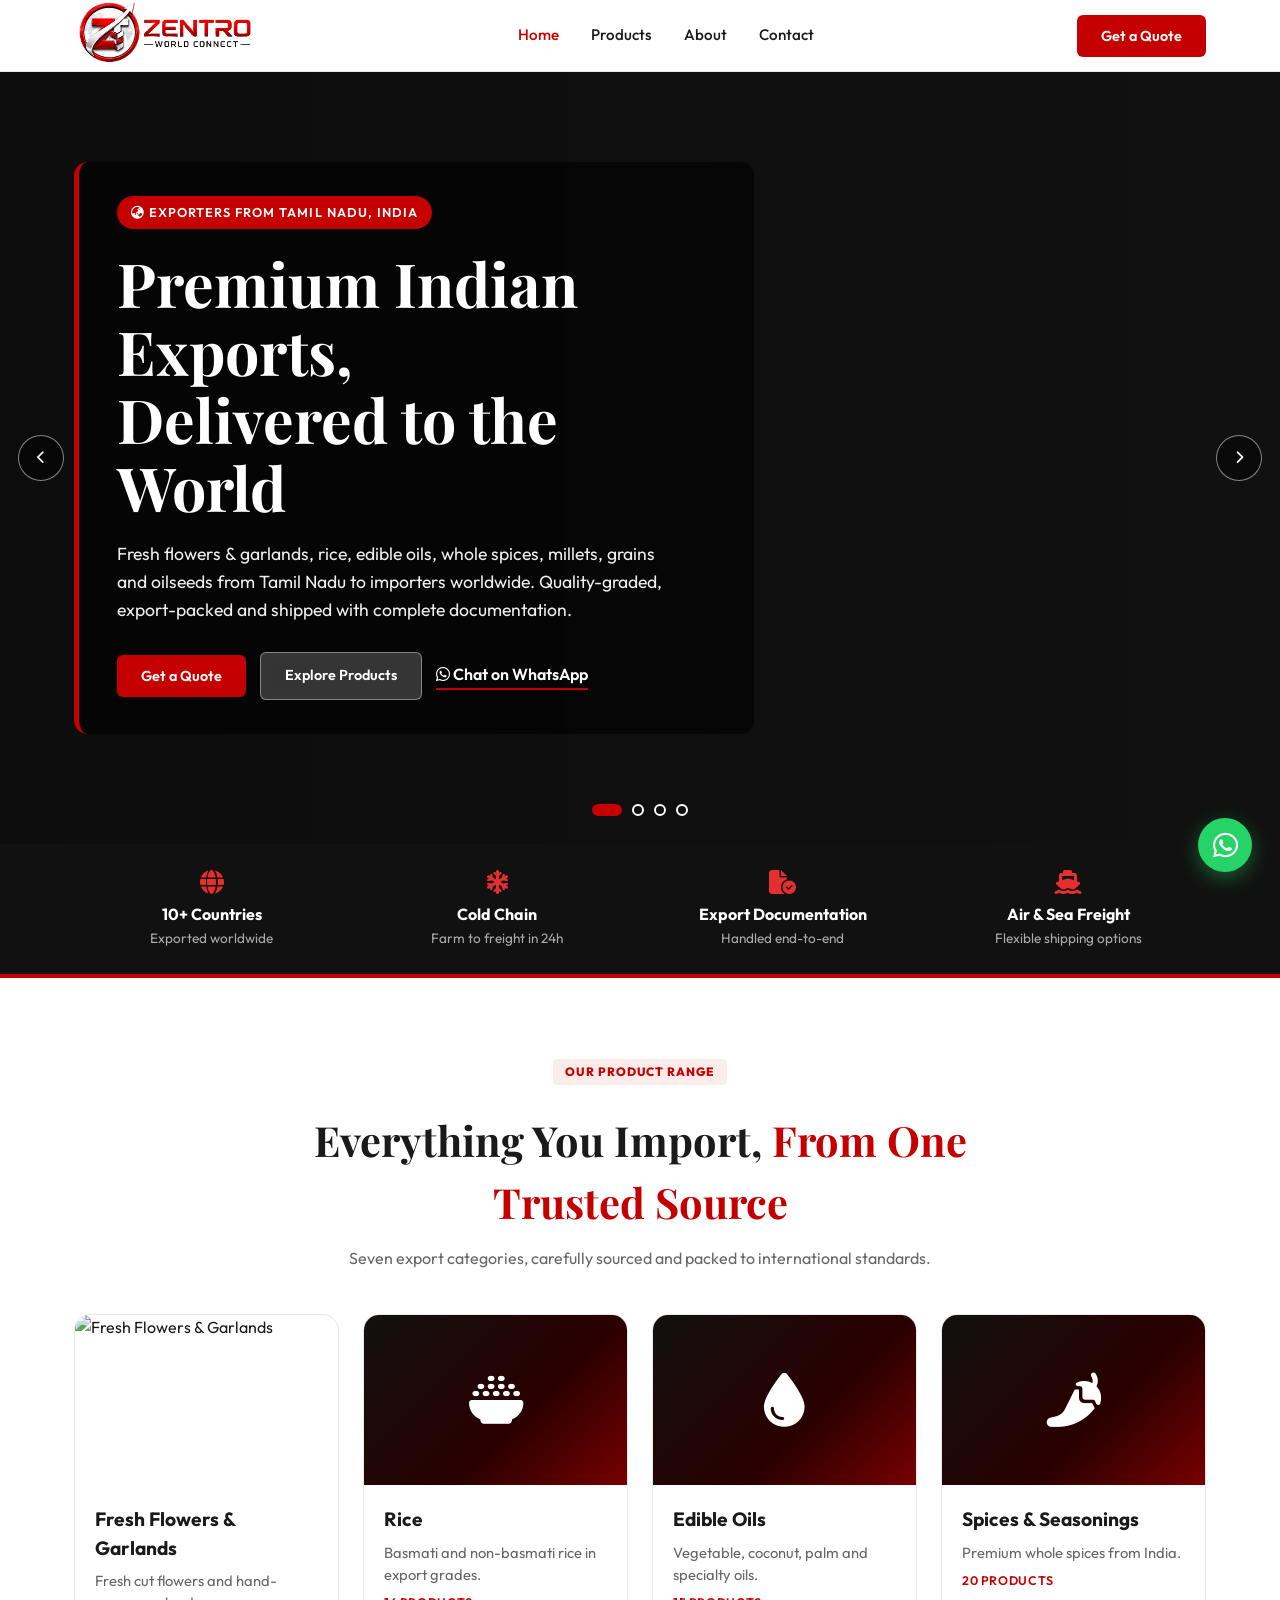
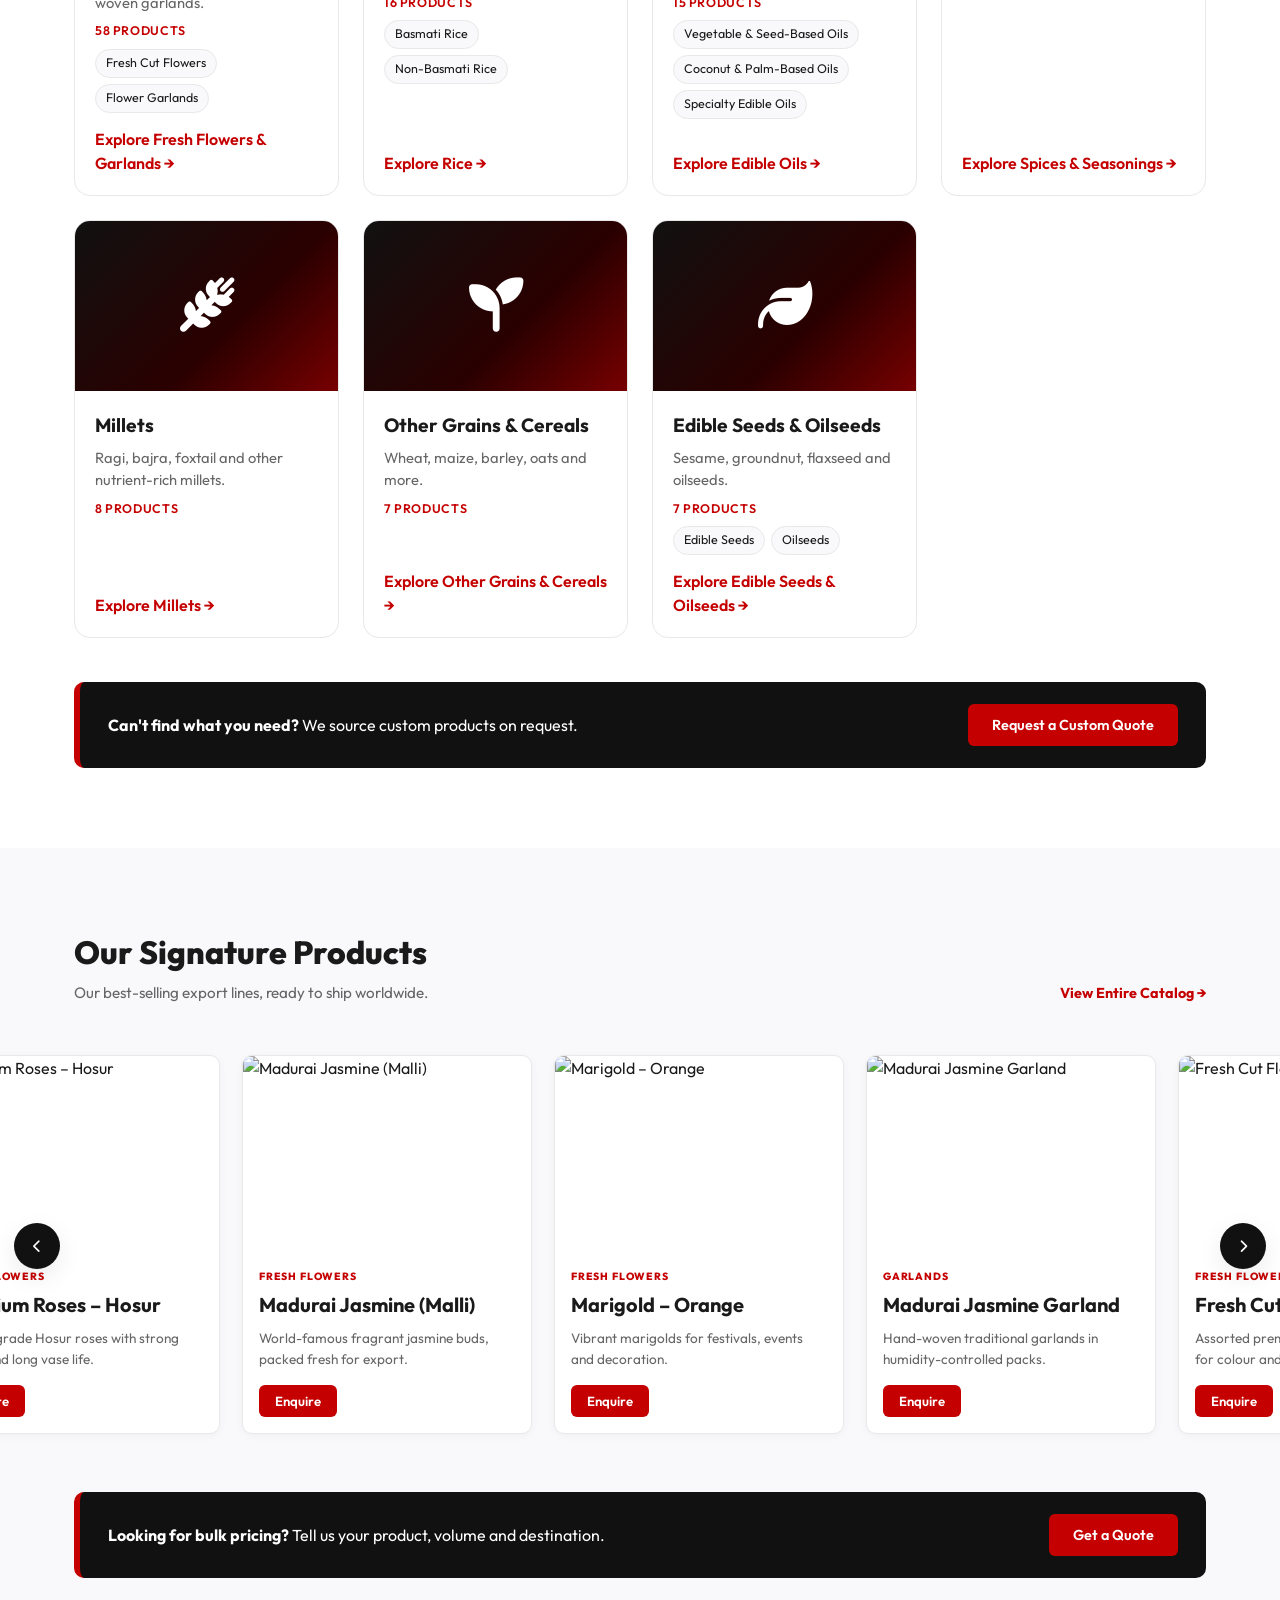
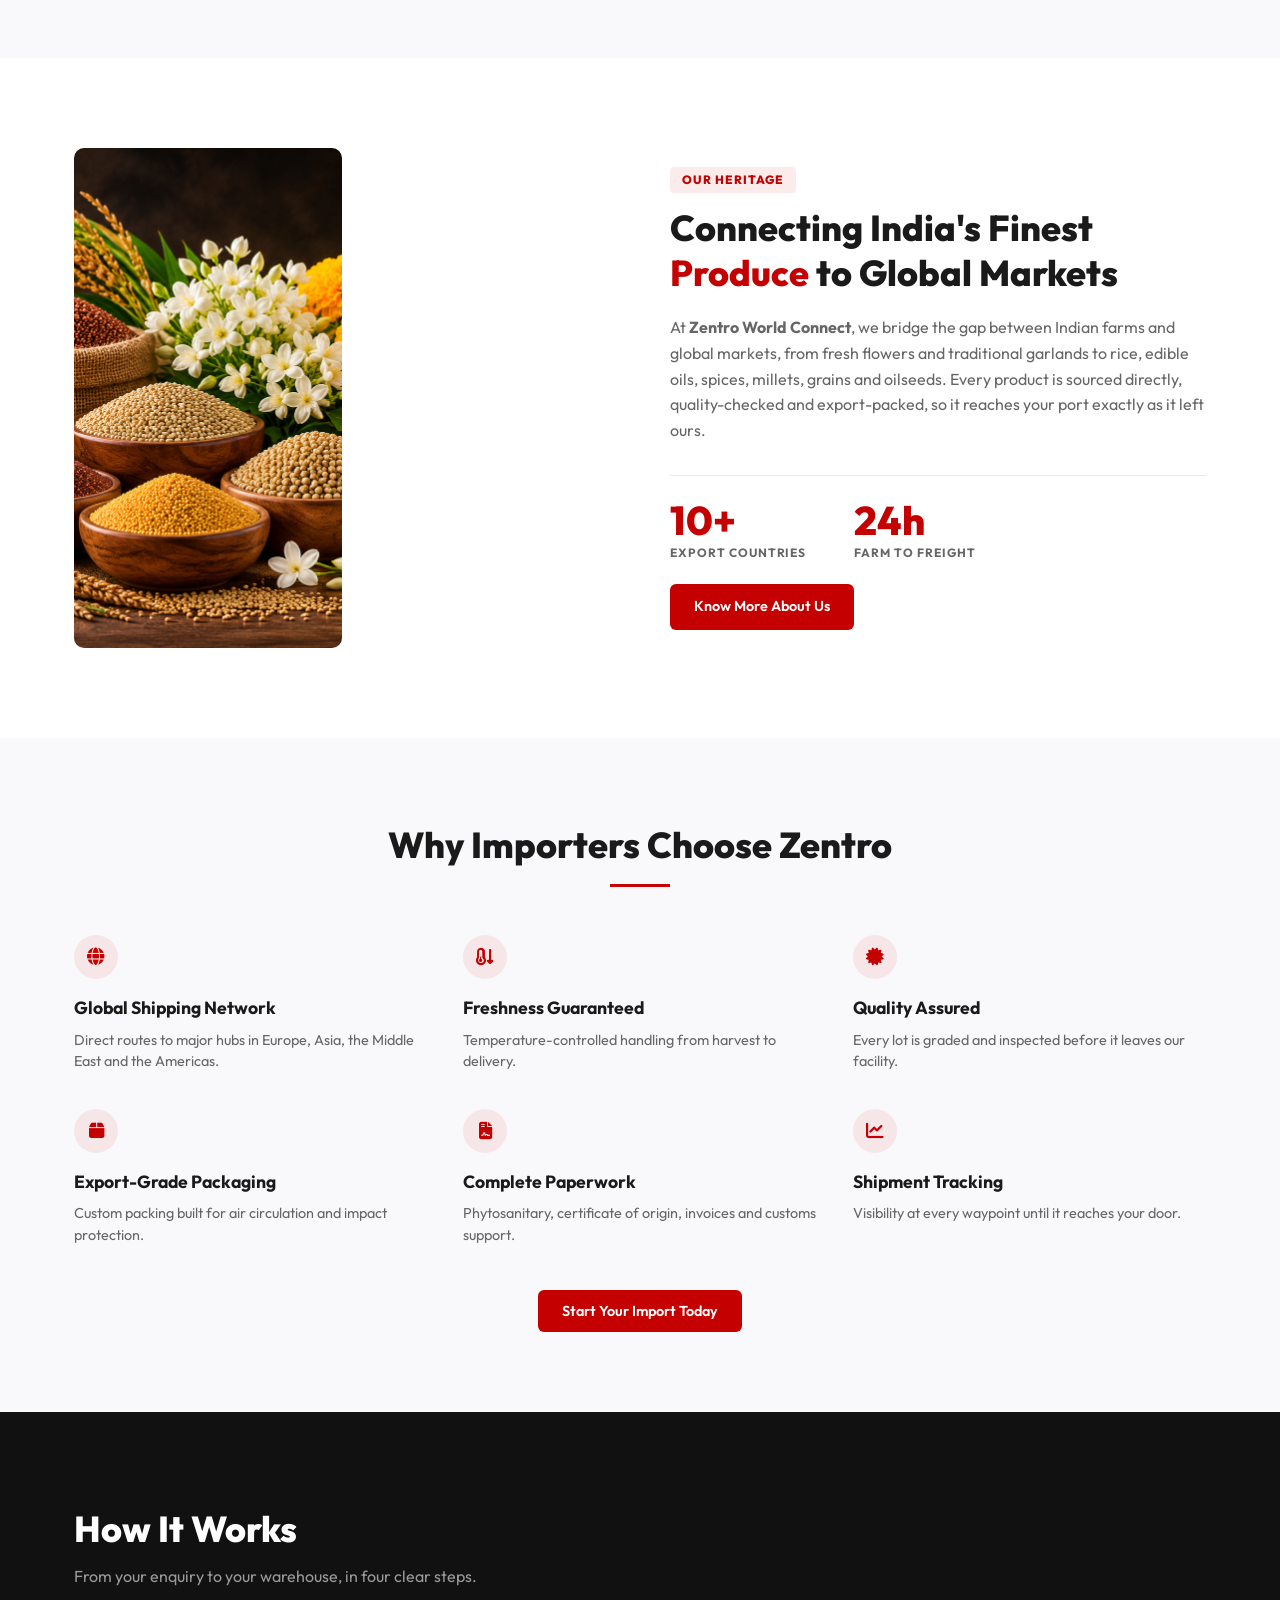
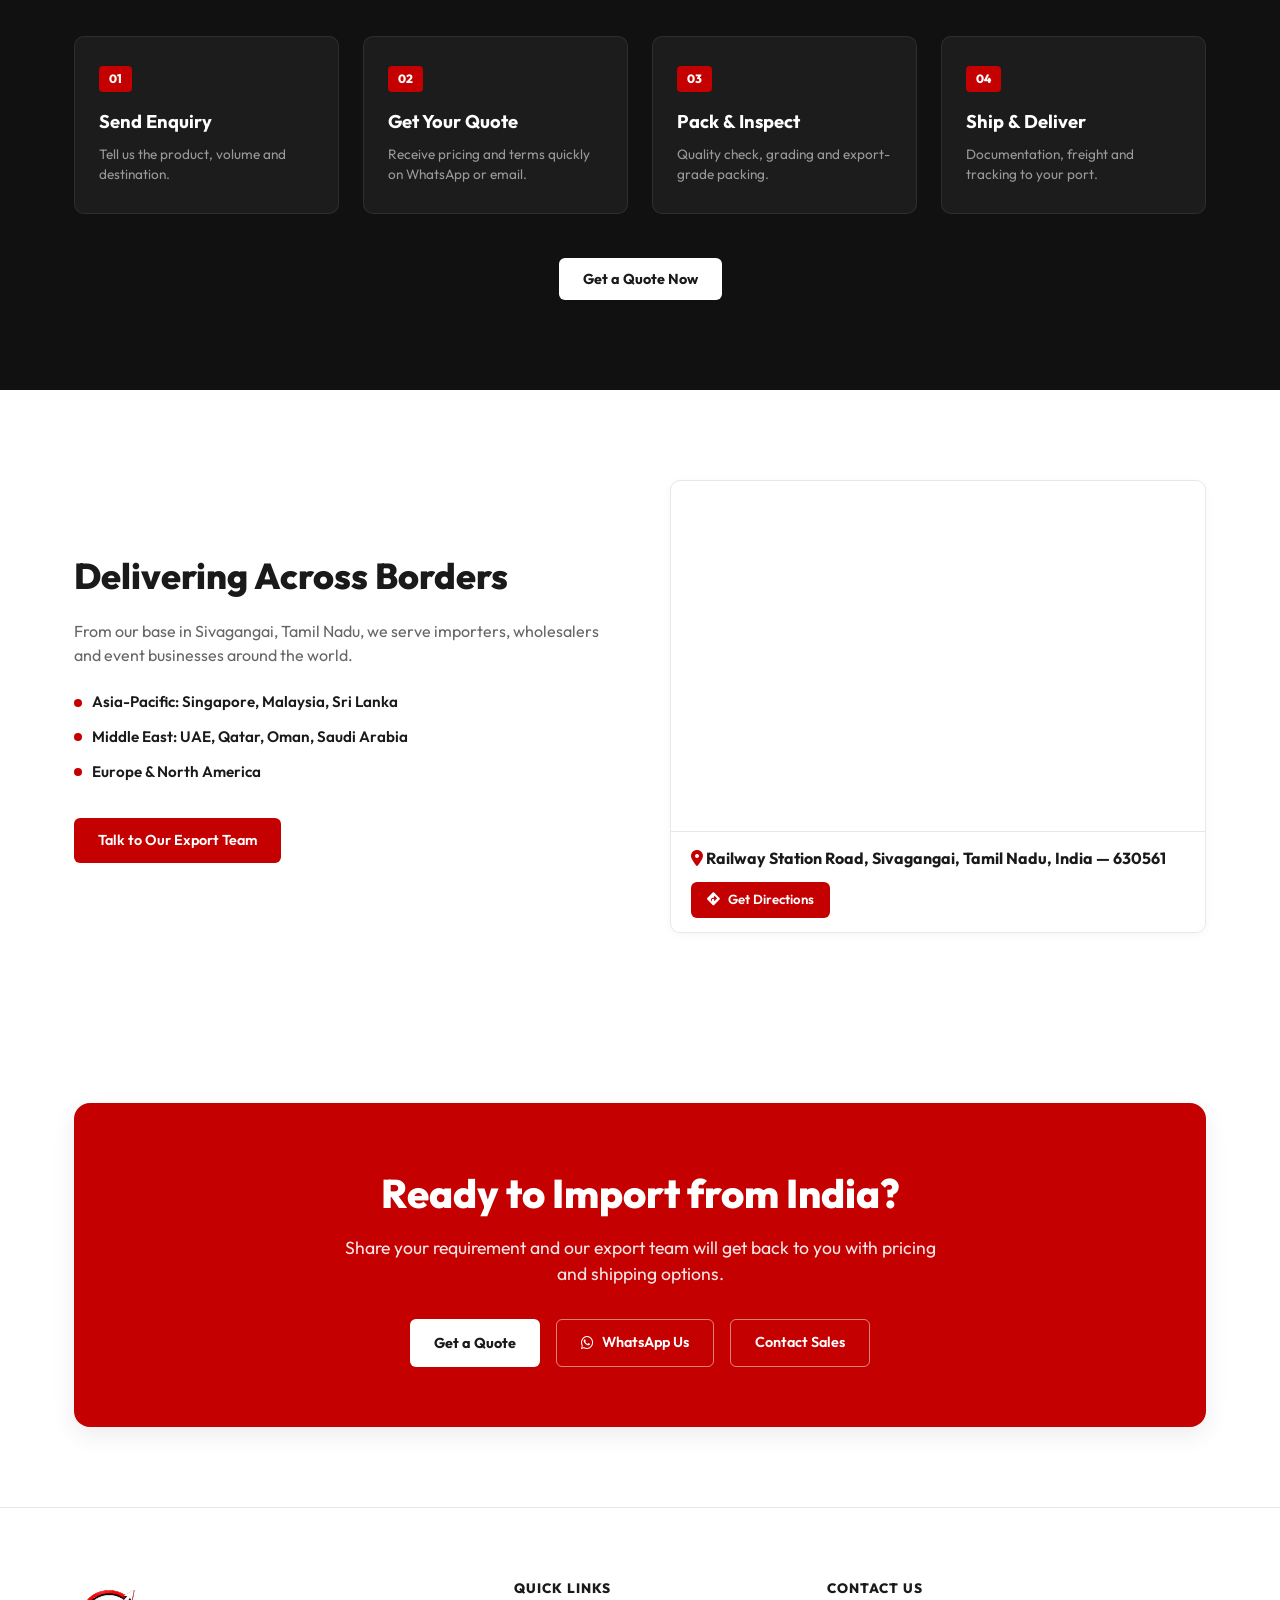
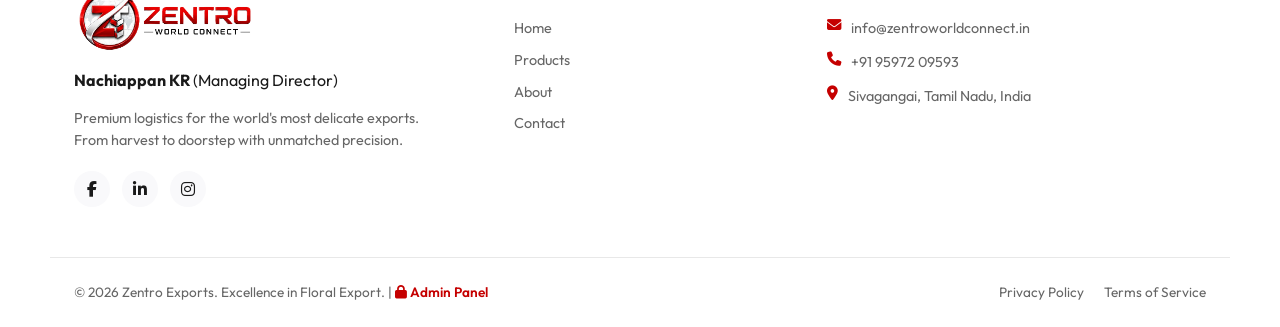
==== commit 20cffb98: "Add files via upload" ====
--- a/index.html
+++ b/index.html
@@ -53,7 +53,7 @@
     <!-- FontAwesome Icons -->
     <link rel="stylesheet" href="https://cdnjs.cloudflare.com/ajax/libs/font-awesome/6.4.0/css/all.min.css">
     <!-- Stylesheet -->
-    <link rel="stylesheet" href="style.css?v=1.2">
+    <link rel="stylesheet" href="style.css?v=1.5">
     <link rel="preconnect" href="https://fvzqxddabdgybvozrlvs.supabase.co" crossorigin>
     <link rel="preconnect" href="https://cdn.jsdelivr.net" crossorigin>
     <script>document.documentElement.classList.add("hz-js");</script>
@@ -390,8 +390,8 @@
     <!-- Supabase JS Client CDN -->
     <script src="https://cdn.jsdelivr.net/npm/@supabase/supabase-js@2"></script>
     <!-- Main Script -->
-    <script src="catalog-data.js?v=1.0"></script>
-    <script src="home.js?v=1.3"></script>
-    <script src="script.js?v=7.3"></script>
+    <script src="catalog-data.js?v=1.1"></script>
+    <script src="home.js?v=1.4"></script>
+    <script src="script.js?v=7.4"></script>
 </body>
 </html>
--- a/style.css
+++ b/style.css
@@ -2103,3 +2103,6 @@
 .ab-review blockquote { margin: 0; color: var(--text-dark, #222); line-height: 1.7; }
 .ab-review figcaption { margin-top: auto; display: flex; flex-direction: column; }
 .ab-review figcaption span { color: var(--text-muted); font-size: .85rem; }
+
+/* Selected small pill (subcategory filter) was white text on a pale background */
+.pill-btn.pill-sm.active, .pill-btn.pill-sm:hover { background-color: var(--primary); color: #fff; border-color: var(--primary); }
